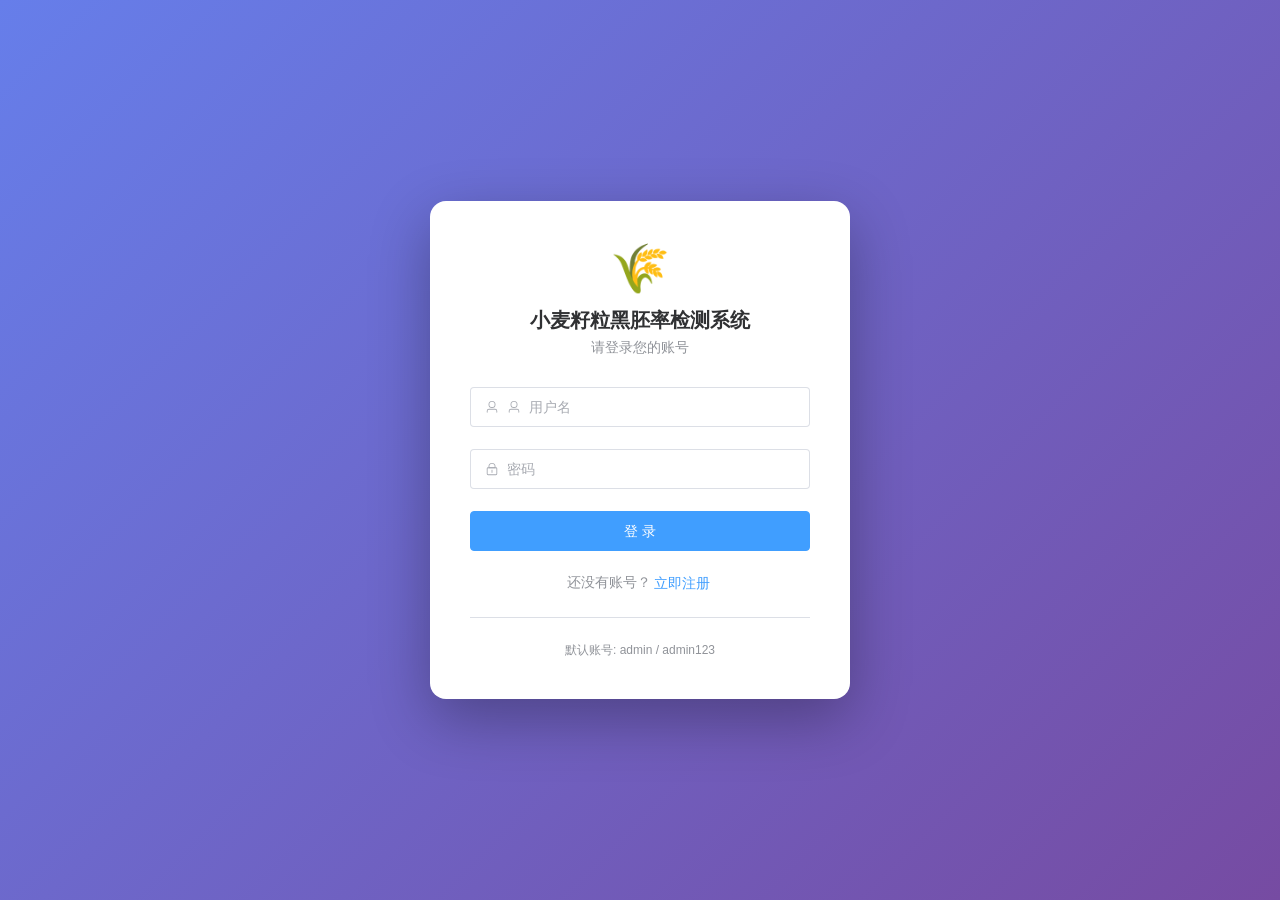
==== index.html @ 8d49d0bd "Updates" ====
<!DOCTYPE html>
<html lang="zh-CN">
<head>
  <link rel="manifest" href="/manifest.json" />
<meta name="apple-mobile-web-app-capable" content="yes" />
<meta name="apple-mobile-web-app-title" content="黑胚检测" />
<meta name="apple-mobile-web-app-status-bar-style" content="black-translucent" />
<script>
  if ('serviceWorker' in navigator) {
    navigator.serviceWorker.register('/sw.js')
  }
</script>
  <meta charset="UTF-8" />
  <meta name="viewport" content="width=device-width, initial-scale=1.0" />
  <title>小麦籽粒黑胚率检测系统</title>
  <script type="module" crossorigin src="/assets/index-BpzLw9i8.js"></script>
  <link rel="stylesheet" crossorigin href="/assets/index-BL2ar_z1.css">
</head>
<body>
  <div id="app"></div>
</body>
</html>
---- assets/index-BL2ar_z1.css ----
:root{--el-color-white:#fff;--el-color-black:#000;--el-color-primary-rgb:64, 158, 255;--el-color-success-rgb:103, 194, 58;--el-color-warning-rgb:230, 162, 60;--el-color-danger-rgb:245, 108, 108;--el-color-error-rgb:245, 108, 108;--el-color-info-rgb:144, 147, 153;--el-font-size-extra-large:20px;--el-font-size-large:18px;--el-font-size-medium:16px;--el-font-size-base:14px;--el-font-size-small:13px;--el-font-size-extra-small:12px;--el-font-family:"Helvetica Neue", Helvetica, "PingFang SC", "Hiragino Sans GB", "Microsoft YaHei", "微软雅黑", Arial, sans-serif;--el-font-weight-primary:500;--el-font-line-height-primary:24px;--el-index-normal:1;--el-index-top:1000;--el-index-popper:2000;--el-border-radius-base:4px;--el-border-radius-small:2px;--el-border-radius-round:20px;--el-border-radius-circle:100%;--el-transition-duration:.3s;--el-transition-duration-fast:.2s;--el-transition-function-ease-in-out-bezier:cubic-bezier(.645, .045, .355, 1);--el-transition-function-fast-bezier:cubic-bezier(.23, 1, .32, 1);--el-transition-all:all var(--el-transition-duration) var(--el-transition-function-ease-in-out-bezier);--el-transition-fade:opacity var(--el-transition-duration) var(--el-transition-function-fast-bezier);--el-transition-md-fade:transform var(--el-transition-duration) var(--el-transition-function-fast-bezier), opacity var(--el-transition-duration) var(--el-transition-function-fast-bezier);--el-transition-fade-linear:opacity var(--el-transition-duration-fast) linear;--el-transition-border:border-color var(--el-transition-duration-fast) var(--el-transition-function-ease-in-out-bezier);--el-transition-box-shadow:box-shadow var(--el-transition-duration-fast) var(--el-transition-function-ease-in-out-bezier);--el-transition-color:color var(--el-transition-duration-fast) var(--el-transition-function-ease-in-out-bezier);--el-component-size-large:40px;--el-component-size:32px;--el-component-size-small:24px;--lightningcss-light:initial;--lightningcss-dark: ;color-scheme:light;--el-color-primary:#409eff;--el-color-primary-light-3:#79bbff;--el-color-primary-light-5:#a0cfff;--el-color-primary-light-7:#c6e2ff;--el-color-primary-light-8:#d9ecff;--el-color-primary-light-9:#ecf5ff;--el-color-primary-dark-2:#337ecc;--el-color-success:#67c23a;--el-color-success-light-3:#95d475;--el-color-success-light-5:#b3e19d;--el-color-success-light-7:#d1edc4;--el-color-success-light-8:#e1f3d8;--el-color-success-light-9:#f0f9eb;--el-color-success-dark-2:#529b2e;--el-color-warning:#e6a23c;--el-color-warning-light-3:#eebe77;--el-color-warning-light-5:#f3d19e;--el-color-warning-light-7:#f8e3c5;--el-color-warning-light-8:#faecd8;--el-color-warning-light-9:#fdf6ec;--el-color-warning-dark-2:#b88230;--el-color-danger:#f56c6c;--el-color-danger-light-3:#f89898;--el-color-danger-light-5:#fab6b6;--el-color-danger-light-7:#fcd3d3;--el-color-danger-light-8:#fde2e2;--el-color-danger-light-9:#fef0f0;--el-color-danger-dark-2:#c45656;--el-color-error:#f56c6c;--el-color-error-light-3:#f89898;--el-color-error-light-5:#fab6b6;--el-color-error-light-7:#fcd3d3;--el-color-error-light-8:#fde2e2;--el-color-error-light-9:#fef0f0;--el-color-error-dark-2:#c45656;--el-color-info:#909399;--el-color-info-light-3:#b1b3b8;--el-color-info-light-5:#c8c9cc;--el-color-info-light-7:#dedfe0;--el-color-info-light-8:#e9e9eb;--el-color-info-light-9:#f4f4f5;--el-color-info-dark-2:#73767a;--el-bg-color:#fff;--el-bg-color-page:#f2f3f5;--el-bg-color-overlay:#fff;--el-text-color-primary:#303133;--el-text-color-regular:#606266;--el-text-color-secondary:#909399;--el-text-color-placeholder:#a8abb2;--el-text-color-disabled:#c0c4cc;--el-border-color:#dcdfe6;--el-border-color-light:#e4e7ed;--el-border-color-lighter:#ebeef5;--el-border-color-extra-light:#f2f6fc;--el-border-color-dark:#d4d7de;--el-border-color-darker:#cdd0d6;--el-fill-color:#f0f2f5;--el-fill-color-light:#f5f7fa;--el-fill-color-lighter:#fafafa;--el-fill-color-extra-light:#fafcff;--el-fill-color-dark:#ebedf0;--el-fill-color-darker:#e6e8eb;--el-fill-color-blank:#fff;--el-box-shadow:0px 12px 32px 4px #0000000a, 0px 8px 20px #00000014;--el-box-shadow-light:0px 0px 12px #0000001f;--el-box-shadow-lighter:0px 0px 6px #0000001f;--el-box-shadow-dark:0px 16px 48px 16px #00000014, 0px 12px 32px #0000001f, 0px 8px 16px -8px #00000029;--el-disabled-bg-color:var(--el-fill-color-light);--el-disabled-text-color:var(--el-text-color-placeholder);--el-disabled-border-color:var(--el-border-color-light);--el-overlay-color:#000c;--el-overlay-color-light:#000000b3;--el-overlay-color-lighter:#00000080;--el-mask-color:#ffffffe6;--el-mask-color-extra-light:#ffffff4d;--el-border-width:1px;--el-border-style:solid;--el-border-color-hover:var(--el-text-color-disabled);--el-border:var(--el-border-width) var(--el-border-style) var(--el-border-color);--el-svg-monochrome-grey:var(--el-border-color)}.fade-in-linear-enter-active,.fade-in-linear-leave-active{transition:var(--el-transition-fade-linear)}.fade-in-linear-enter-from,.fade-in-linear-leave-to{opacity:0}.el-fade-in-linear-enter-active,.el-fade-in-linear-leave-active{transition:var(--el-transition-fade-linear)}.el-fade-in-linear-enter-from,.el-fade-in-linear-leave-to{opacity:0}.el-fade-in-enter-active,.el-fade-in-leave-active{transition:all var(--el-transition-duration) cubic-bezier(.55,0,.1,1)}.el-fade-in-enter-from,.el-fade-in-leave-active{opacity:0}.el-zoom-in-center-enter-active,.el-zoom-in-center-leave-active{transition:all var(--el-transition-duration) cubic-bezier(.55,0,.1,1)}.el-zoom-in-center-enter-from,.el-zoom-in-center-leave-active{opacity:0;transform:scaleX(0)}.el-zoom-in-top-enter-active,.el-zoom-in-top-leave-active{opacity:1;transition:var(--el-transition-md-fade);transform-origin:top;transform:scaleY(1)}.el-zoom-in-top-enter-active[data-popper-placement^=top],.el-zoom-in-top-leave-active[data-popper-placement^=top]{transform-origin:bottom}.el-zoom-in-top-enter-from,.el-zoom-in-top-leave-active{opacity:0;transform:scaleY(0)}.el-zoom-in-bottom-enter-active,.el-zoom-in-bottom-leave-active{opacity:1;transition:var(--el-transition-md-fade);transform-origin:bottom;transform:scaleY(1)}.el-zoom-in-bottom-enter-from,.el-zoom-in-bottom-leave-active{opacity:0;transform:scaleY(0)}.el-zoom-in-left-enter-active,.el-zoom-in-left-leave-active{opacity:1;transition:var(--el-transition-md-fade);transform-origin:0 0;transform:scale(1)}.el-zoom-in-left-enter-from,.el-zoom-in-left-leave-active{opacity:0;transform:scale(.45)}.collapse-transition{transition:var(--el-transition-duration) height ease-in-out,var(--el-transition-duration) padding-top ease-in-out,var(--el-transition-duration) padding-bottom ease-in-out}.el-collapse-transition-leave-active,.el-collapse-transition-enter-active{transition:var(--el-transition-duration) max-height ease-in-out,var(--el-transition-duration) padding-top ease-in-out,var(--el-transition-duration) padding-bottom ease-in-out}.horizontal-collapse-transition{transition:var(--el-transition-duration) width ease-in-out,var(--el-transition-duration) padding-left ease-in-out,var(--el-transition-duration) padding-right ease-in-out}.el-list-enter-active,.el-list-leave-active{transition:all 1s}.el-list-enter-from,.el-list-leave-to{opacity:0;transform:translateY(-30px)}.el-list-leave-active{position:absolute!important}.el-opacity-transition{transition:opacity var(--el-transition-duration) cubic-bezier(.55,0,.1,1)}.el-icon--right{margin-left:5px}.el-icon--left{margin-right:5px}@keyframes rotating{0%{transform:rotate(0)}to{transform:rotate(360deg)}}.el-icon{--color:inherit;fill:currentColor;width:1em;height:1em;color:var(--color);line-height:1em;font-size:inherit;justify-content:center;align-items:center;display:inline-flex;position:relative}.el-icon.is-loading{animation:2s linear infinite rotating}.el-icon svg{width:1em;height:1em}.el-affix--fixed{position:fixed}.el-alert{--el-alert-padding:8px 16px;--el-alert-border-radius-base:var(--el-border-radius-base);--el-alert-title-font-size:14px;--el-alert-title-with-description-font-size:16px;--el-alert-description-font-size:14px;--el-alert-close-font-size:16px;--el-alert-close-customed-font-size:14px;--el-alert-icon-size:16px;--el-alert-icon-large-size:28px;width:100%;padding:var(--el-alert-padding);box-sizing:border-box;border-radius:var(--el-alert-border-radius-base);background-color:var(--el-color-white);opacity:1;transition:opacity var(--el-transition-duration-fast);align-items:center;margin:0;display:flex;position:relative;overflow:hidden}.el-alert.is-light .el-alert__close-btn{color:var(--el-text-color-placeholder)}.el-alert.is-dark .el-alert__close-btn,.el-alert.is-dark .el-alert__description{color:var(--el-color-white)}.el-alert.is-center{justify-content:center}.el-alert--primary{--el-alert-bg-color:var(--el-color-primary-light-9)}.el-alert--primary.is-light{background-color:var(--el-alert-bg-color);color:var(--el-color-primary)}.el-alert--primary.is-light .el-alert__description{color:var(--el-color-primary)}.el-alert--primary.is-dark{background-color:var(--el-color-primary);color:var(--el-color-white)}.el-alert--success{--el-alert-bg-color:var(--el-color-success-light-9)}.el-alert--success.is-light{background-color:var(--el-alert-bg-color);color:var(--el-color-success)}.el-alert--success.is-light .el-alert__description{color:var(--el-color-success)}.el-alert--success.is-dark{background-color:var(--el-color-success);color:var(--el-color-white)}.el-alert--info{--el-alert-bg-color:var(--el-color-info-light-9)}.el-alert--info.is-light{background-color:var(--el-alert-bg-color);color:var(--el-color-info)}.el-alert--info.is-light .el-alert__description{color:var(--el-color-info)}.el-alert--info.is-dark{background-color:var(--el-color-info);color:var(--el-color-white)}.el-alert--warning{--el-alert-bg-color:var(--el-color-warning-light-9)}.el-alert--warning.is-light{background-color:var(--el-alert-bg-color);color:var(--el-color-warning)}.el-alert--warning.is-light .el-alert__description{color:var(--el-color-warning)}.el-alert--warning.is-dark{background-color:var(--el-color-warning);color:var(--el-color-white)}.el-alert--error{--el-alert-bg-color:var(--el-color-error-light-9)}.el-alert--error.is-light{background-color:var(--el-alert-bg-color);color:var(--el-color-error)}.el-alert--error.is-light .el-alert__description{color:var(--el-color-error)}.el-alert--error.is-dark{background-color:var(--el-color-error);color:var(--el-color-white)}.el-alert__content{flex-direction:column;gap:4px;display:flex}.el-alert .el-alert__icon{font-size:var(--el-alert-icon-size);width:var(--el-alert-icon-size);margin-right:8px}.el-alert .el-alert__icon.is-big{font-size:var(--el-alert-icon-large-size);width:var(--el-alert-icon-large-size);margin-right:12px}.el-alert__title{font-size:var(--el-alert-title-font-size);line-height:24px}.el-alert__title.with-description{font-size:var(--el-alert-title-with-description-font-size)}.el-alert .el-alert__description{font-size:var(--el-alert-description-font-size);margin:0}.el-alert .el-alert__close-btn{font-size:var(--el-alert-close-font-size);opacity:1;cursor:pointer;position:absolute;top:12px;right:16px}.el-alert .el-alert__close-btn.is-customed{font-style:normal;font-size:var(--el-alert-close-customed-font-size);line-height:24px;top:8px}.el-alert-fade-enter-from,.el-alert-fade-leave-active{opacity:0}.el-aside{box-sizing:border-box;width:var(--el-aside-width,300px);flex-shrink:0;overflow:auto}.el-autocomplete{--el-input-text-color:var(--el-text-color-regular);--el-input-border:var(--el-border);--el-input-hover-border:var(--el-border-color-hover);--el-input-focus-border:var(--el-color-primary);--el-input-transparent-border:0 0 0 1px transparent inset;--el-input-border-color:var(--el-border-color);--el-input-border-radius:var(--el-border-radius-base);--el-input-bg-color:var(--el-fill-color-blank);--el-input-icon-color:var(--el-text-color-placeholder);--el-input-placeholder-color:var(--el-text-color-placeholder);--el-input-hover-border-color:var(--el-border-color-hover);--el-input-clear-hover-color:var(--el-text-color-secondary);--el-input-focus-border-color:var(--el-color-primary);--el-input-width:100%;width:var(--el-input-width);display:inline-block;position:relative}.el-autocomplete__popper.el-popper{background:var(--el-bg-color-overlay);border:1px solid var(--el-border-color-light);box-shadow:var(--el-box-shadow-light)}.el-autocomplete__popper.el-popper .el-popper__arrow:before{border:1px solid var(--el-border-color-light)}.el-autocomplete__popper.el-popper[data-popper-placement^=top] .el-popper__arrow:before{border-top-color:#0000;border-left-color:#0000}.el-autocomplete__popper.el-popper[data-popper-placement^=bottom] .el-popper__arrow:before{border-bottom-color:#0000;border-right-color:#0000}.el-autocomplete__popper.el-popper[data-popper-placement^=left] .el-popper__arrow:before{border-bottom-color:#0000;border-left-color:#0000}.el-autocomplete__popper.el-popper[data-popper-placement^=right] .el-popper__arrow:before{border-top-color:#0000;border-right-color:#0000}.el-autocomplete-suggestion{border-radius:var(--el-border-radius-base);box-sizing:border-box}.el-autocomplete-suggestion__header{border-bottom:1px solid var(--el-border-color-lighter);padding:10px}.el-autocomplete-suggestion__footer{border-top:1px solid var(--el-border-color-lighter);padding:10px}.el-autocomplete-suggestion__wrap{box-sizing:border-box;max-height:280px;padding:10px 0}.el-autocomplete-suggestion__list{margin:0;padding:0}.el-autocomplete-suggestion li{cursor:pointer;color:var(--el-text-color-regular);line-height:34px;font-size:var(--el-font-size-base);text-align:left;text-overflow:ellipsis;white-space:nowrap;margin:0;padding:0 20px;list-style:none;overflow:hidden}.el-autocomplete-suggestion li:hover,.el-autocomplete-suggestion li.highlighted{background-color:var(--el-fill-color-light)}.el-autocomplete-suggestion li.divider{border-top:1px solid var(--el-color-black);margin-top:6px}.el-autocomplete-suggestion li.divider:last-child{margin-bottom:-6px}.el-autocomplete-suggestion.is-loading li{cursor:default;height:100px;color:var(--el-text-color-secondary);justify-content:center;align-items:center;font-size:20px;display:flex}.el-autocomplete-suggestion.is-loading li:hover{background-color:var(--el-bg-color-overlay)}.el-avatar{--el-avatar-text-color:var(--el-color-white);--el-avatar-bg-color:var(--el-text-color-disabled);--el-avatar-text-size:14px;--el-avatar-icon-size:18px;--el-avatar-border-radius:var(--el-border-radius-base);--el-avatar-size-large:56px;--el-avatar-size:40px;--el-avatar-size-small:24px;box-sizing:border-box;text-align:center;color:var(--el-avatar-text-color);background:var(--el-avatar-bg-color);width:var(--el-avatar-size);height:var(--el-avatar-size);font-size:var(--el-avatar-text-size);outline:none;justify-content:center;align-items:center;display:inline-flex;overflow:hidden}.el-avatar>img{width:100%;height:100%;display:block}.el-avatar--circle{border-radius:50%}.el-avatar--square{border-radius:var(--el-avatar-border-radius)}.el-avatar--icon{font-size:var(--el-avatar-icon-size)}.el-avatar--small{--el-avatar-size:24px}.el-avatar--large{--el-avatar-size:56px}.el-avatar-group{--el-avatar-group-item-gap:-8px;--el-avatar-group-collapse-item-gap:4px;display:inline-flex}.el-avatar-group .el-avatar{border:1px solid var(--el-border-color-extra-light)}.el-avatar-group .el-avatar:not(:first-child){margin-left:var(--el-avatar-group-item-gap)}.el-avatar-group__collapse-avatars{--el-avatar-group-item-gap:-8px;--el-avatar-group-collapse-item-gap:4px}.el-avatar-group__collapse-avatars .el-avatar:not(:first-child){margin-left:var(--el-avatar-group-collapse-item-gap)}.el-backtop{--el-backtop-bg-color:var(--el-bg-color-overlay);--el-backtop-text-color:var(--el-color-primary);--el-backtop-hover-bg-color:var(--el-border-color-extra-light);background-color:var(--el-backtop-bg-color);width:40px;height:40px;color:var(--el-backtop-text-color);box-shadow:var(--el-box-shadow-lighter);cursor:pointer;z-index:5;border-radius:50%;justify-content:center;align-items:center;font-size:20px;display:flex;position:fixed}.el-backtop:hover{background-color:var(--el-backtop-hover-bg-color)}.el-backtop__icon{font-size:20px}.el-badge{--el-badge-bg-color:var(--el-color-danger);--el-badge-radius:10px;--el-badge-font-size:12px;--el-badge-padding:6px;--el-badge-size:18px;vertical-align:middle;width:-moz-fit-content;width:fit-content;display:inline-block;position:relative}.el-badge__content{background-color:var(--el-badge-bg-color);border-radius:var(--el-badge-radius);color:var(--el-color-white);font-size:var(--el-badge-font-size);height:var(--el-badge-size);padding:0 var(--el-badge-padding);white-space:nowrap;border:1px solid var(--el-bg-color);justify-content:center;align-items:center;display:inline-flex}.el-badge__content.is-fixed{top:0;right:calc(1px + var(--el-badge-size) / 2);z-index:var(--el-index-normal);position:absolute;transform:translateY(-50%)translate(100%)}.el-badge__content.is-fixed.is-dot{right:5px}.el-badge__content.is-dot{border-radius:50%;width:8px;height:8px;padding:0;right:0}.el-badge__content.is-hide-zero{display:none}.el-badge__content--primary{background-color:var(--el-color-primary)}.el-badge__content--success{background-color:var(--el-color-success)}.el-badge__content--warning{background-color:var(--el-color-warning)}.el-badge__content--info{background-color:var(--el-color-info)}.el-badge__content--danger{background-color:var(--el-color-danger)}.el-breadcrumb__separator{color:var(--el-text-color-placeholder);margin:0 9px;font-weight:700}.el-breadcrumb__separator.el-icon{margin:0 6px;font-weight:400}.el-breadcrumb__separator.el-icon svg{vertical-align:middle}.el-breadcrumb__item{float:left;align-items:center;display:inline-flex}.el-breadcrumb__inner{color:var(--el-text-color-regular)}.el-breadcrumb__inner.is-link,.el-breadcrumb__inner a{transition:var(--el-transition-color);color:var(--el-text-color-primary);font-weight:700;text-decoration:none}.el-breadcrumb__inner.is-link:hover,.el-breadcrumb__inner a:hover{color:var(--el-color-primary);cursor:pointer}.el-breadcrumb__item:last-child .el-breadcrumb__inner,.el-breadcrumb__item:last-child .el-breadcrumb__inner:hover,.el-breadcrumb__item:last-child .el-breadcrumb__inner a,.el-breadcrumb__item:last-child .el-breadcrumb__inner a:hover{color:var(--el-text-color-regular);cursor:text;font-weight:400}.el-breadcrumb__item:last-child .el-breadcrumb__separator{display:none}.el-breadcrumb{font-size:14px;line-height:1}.el-breadcrumb:before,.el-breadcrumb:after{content:"";display:table}.el-breadcrumb:after{clear:both}.el-button-group>.el-button+.el-button{margin-left:0}.el-button-group>.el-button:first-child:last-child{border-top-right-radius:var(--el-border-radius-base);border-bottom-right-radius:var(--el-border-radius-base);border-top-left-radius:var(--el-border-radius-base);border-bottom-left-radius:var(--el-border-radius-base)}.el-button-group>.el-button:first-child:last-child.is-round{border-radius:var(--el-border-radius-round)}.el-button-group>.el-button:first-child:last-child.is-circle{border-radius:50%}.el-button-group>.el-button:not(:first-child):not(:last-child){border-radius:0}.el-button-group>.el-button:hover,.el-button-group>.el-button:focus,.el-button-group>.el-button:active,.el-button-group>.el-button.is-active{z-index:1}.el-button-group--horizontal{vertical-align:middle;display:inline-block}.el-button-group--horizontal:before,.el-button-group--horizontal:after{content:"";display:table}.el-button-group--horizontal:after{clear:both}.el-button-group--horizontal>.el-button{float:left;position:relative}.el-button-group--horizontal>.el-button:first-child{border-top-right-radius:0;border-bottom-right-radius:0}.el-button-group--horizontal>.el-button:last-child{border-top-left-radius:0;border-bottom-left-radius:0}.el-button-group--horizontal>.el-button:not(:last-child){margin-right:-1px}.el-button-group--horizontal .el-button--primary:first-child{border-right-color:var(--el-button-divide-border-color)}.el-button-group--horizontal .el-button--primary:last-child{border-left-color:var(--el-button-divide-border-color)}.el-button-group--horizontal .el-button--primary:not(:first-child):not(:last-child){border-left-color:var(--el-button-divide-border-color);border-right-color:var(--el-button-divide-border-color)}.el-button-group--horizontal .el-button--success:first-child{border-right-color:var(--el-button-divide-border-color)}.el-button-group--horizontal .el-button--success:last-child{border-left-color:var(--el-button-divide-border-color)}.el-button-group--horizontal .el-button--success:not(:first-child):not(:last-child){border-left-color:var(--el-button-divide-border-color);border-right-color:var(--el-button-divide-border-color)}.el-button-group--horizontal .el-button--warning:first-child{border-right-color:var(--el-button-divide-border-color)}.el-button-group--horizontal .el-button--warning:last-child{border-left-color:var(--el-button-divide-border-color)}.el-button-group--horizontal .el-button--warning:not(:first-child):not(:last-child){border-left-color:var(--el-button-divide-border-color);border-right-color:var(--el-button-divide-border-color)}.el-button-group--horizontal .el-button--danger:first-child{border-right-color:var(--el-button-divide-border-color)}.el-button-group--horizontal .el-button--danger:last-child{border-left-color:var(--el-button-divide-border-color)}.el-button-group--horizontal .el-button--danger:not(:first-child):not(:last-child){border-left-color:var(--el-button-divide-border-color);border-right-color:var(--el-button-divide-border-color)}.el-button-group--horizontal .el-button--info:first-child{border-right-color:var(--el-button-divide-border-color)}.el-button-group--horizontal .el-button--info:last-child{border-left-color:var(--el-button-divide-border-color)}.el-button-group--horizontal .el-button--info:not(:first-child):not(:last-child){border-left-color:var(--el-button-divide-border-color);border-right-color:var(--el-button-divide-border-color)}.el-button-group--horizontal>.el-dropdown>.el-button{border-left-color:var(--el-button-divide-border-color);border-top-left-radius:0;border-bottom-left-radius:0}.el-button-group--vertical{flex-direction:column;align-items:stretch;display:inline-flex}.el-button-group--vertical>.el-button{margin-top:-1px}.el-button-group--vertical>.el-button:first-child{border-bottom-right-radius:0;border-bottom-left-radius:0}.el-button-group--vertical>.el-button:last-child{border-top-left-radius:0;border-top-right-radius:0}.el-button-group--vertical>.el-dropdown{margin-top:-1px}.el-button-group--vertical>.el-dropdown>.el-button{border-left-color:var(--el-button-divide-border-color);border-top-left-radius:0;border-top-right-radius:0}.el-button-group--vertical .el-button--primary:first-child{border-bottom-color:var(--el-button-divide-border-color)}.el-button-group--vertical .el-button--primary:last-child{border-top-color:var(--el-button-divide-border-color)}.el-button-group--vertical .el-button--primary:not(:first-child):not(:last-child){border-top-color:var(--el-button-divide-border-color);border-bottom-color:var(--el-button-divide-border-color)}.el-button-group--vertical .el-button--success:first-child{border-bottom-color:var(--el-button-divide-border-color)}.el-button-group--vertical .el-button--success:last-child{border-top-color:var(--el-button-divide-border-color)}.el-button-group--vertical .el-button--success:not(:first-child):not(:last-child){border-top-color:var(--el-button-divide-border-color);border-bottom-color:var(--el-button-divide-border-color)}.el-button-group--vertical .el-button--warning:first-child{border-bottom-color:var(--el-button-divide-border-color)}.el-button-group--vertical .el-button--warning:last-child{border-top-color:var(--el-button-divide-border-color)}.el-button-group--vertical .el-button--warning:not(:first-child):not(:last-child){border-top-color:var(--el-button-divide-border-color);border-bottom-color:var(--el-button-divide-border-color)}.el-button-group--vertical .el-button--danger:first-child{border-bottom-color:var(--el-button-divide-border-color)}.el-button-group--vertical .el-button--danger:last-child{border-top-color:var(--el-button-divide-border-color)}.el-button-group--vertical .el-button--danger:not(:first-child):not(:last-child){border-top-color:var(--el-button-divide-border-color);border-bottom-color:var(--el-button-divide-border-color)}.el-button-group--vertical .el-button--info:first-child{border-bottom-color:var(--el-button-divide-border-color)}.el-button-group--vertical .el-button--info:last-child{border-top-color:var(--el-button-divide-border-color)}.el-button-group--vertical .el-button--info:not(:first-child):not(:last-child){border-top-color:var(--el-button-divide-border-color);border-bottom-color:var(--el-button-divide-border-color)}.el-button{--el-button-font-weight:var(--el-font-weight-primary);--el-button-border-color:var(--el-border-color);--el-button-bg-color:var(--el-fill-color-blank);--el-button-text-color:var(--el-text-color-regular);--el-button-disabled-text-color:var(--el-disabled-text-color);--el-button-disabled-bg-color:var(--el-fill-color-blank);--el-button-disabled-border-color:var(--el-border-color-light);--el-button-divide-border-color:#ffffff80;--el-button-hover-text-color:var(--el-color-primary);--el-button-hover-bg-color:var(--el-color-primary-light-9);--el-button-hover-border-color:var(--el-color-primary-light-7);--el-button-active-text-color:var(--el-button-hover-text-color);--el-button-active-border-color:var(--el-color-primary);--el-button-active-bg-color:var(--el-button-hover-bg-color);--el-button-outline-color:var(--el-color-primary-light-5);--el-button-hover-link-text-color:var(--el-text-color-secondary);--el-button-active-color:var(--el-text-color-primary);white-space:nowrap;cursor:pointer;height:32px;color:var(--el-button-text-color);text-align:center;box-sizing:border-box;line-height:1;font-weight:var(--el-button-font-weight);-webkit-user-select:none;user-select:none;vertical-align:middle;-webkit-appearance:none;background-color:var(--el-button-bg-color);border:var(--el-border);border-color:var(--el-button-border-color);outline:none;justify-content:center;align-items:center;transition:all .1s;display:inline-flex}.el-button:hover{color:var(--el-button-hover-text-color);border-color:var(--el-button-hover-border-color);background-color:var(--el-button-hover-bg-color);outline:none}.el-button:active{color:var(--el-button-active-text-color);border-color:var(--el-button-active-border-color);background-color:var(--el-button-active-bg-color);outline:none}.el-button:focus-visible{outline:2px solid var(--el-button-outline-color);outline-offset:1px;transition:outline-offset,outline}.el-button>span{align-items:center;display:inline-flex}.el-button+.el-button{margin-left:12px}.el-button{font-size:var(--el-font-size-base);border-radius:var(--el-border-radius-base);padding:8px 15px}.el-button.is-round{padding:8px 15px}.el-button::-moz-focus-inner{border:0}.el-button [class*=el-icon]+span{margin-left:6px}.el-button [class*=el-icon] svg{vertical-align:bottom}.el-button.is-plain{--el-button-hover-text-color:var(--el-color-primary);--el-button-hover-bg-color:var(--el-fill-color-blank);--el-button-hover-border-color:var(--el-color-primary)}.el-button.is-active{color:var(--el-button-active-text-color);border-color:var(--el-button-active-border-color);background-color:var(--el-button-active-bg-color);outline:none}.el-button.is-disabled,.el-button.is-disabled:hover{color:var(--el-button-disabled-text-color);cursor:not-allowed;background-image:none;background-color:var(--el-button-disabled-bg-color);border-color:var(--el-button-disabled-border-color)}.el-button.is-loading{pointer-events:none;position:relative}.el-button.is-loading:before{z-index:1;pointer-events:none;content:"";border-radius:inherit;background-color:var(--el-mask-color-extra-light);position:absolute;top:-1px;bottom:-1px;left:-1px;right:-1px}.el-button.is-round{border-radius:var(--el-border-radius-round)}.el-button.is-dashed{--el-button-hover-text-color:var(--el-color-primary);--el-button-hover-bg-color:var(--el-fill-color-blank);--el-button-hover-border-color:var(--el-color-primary);border-style:dashed}.el-button.is-circle{border-radius:50%;width:32px;padding:8px}.el-button.is-text{color:var(--el-button-text-color);background-color:#0000;border:0 solid #0000}.el-button.is-text.is-disabled{color:var(--el-button-disabled-text-color);background-color:#0000!important}.el-button.is-text:not(.is-disabled):hover{background-color:var(--el-fill-color-light)}.el-button.is-text:not(.is-disabled):focus-visible{outline:2px solid var(--el-button-outline-color);outline-offset:1px;transition:outline-offset,outline}.el-button.is-text:not(.is-disabled):active{background-color:var(--el-fill-color)}.el-button.is-text:not(.is-disabled).is-has-bg{background-color:var(--el-fill-color-light)}.el-button.is-text:not(.is-disabled).is-has-bg:hover{background-color:var(--el-fill-color)}.el-button.is-text:not(.is-disabled).is-has-bg:active{background-color:var(--el-fill-color-dark)}.el-button__text--expand{letter-spacing:.3em;margin-right:-.3em}.el-button.is-link{color:var(--el-button-text-color);background:0 0;border-color:#0000;height:auto;padding:2px}.el-button.is-link:hover{color:var(--el-button-hover-link-text-color)}.el-button.is-link.is-disabled{color:var(--el-button-disabled-text-color);background-color:#0000!important;border-color:#0000!important}.el-button.is-link:not(.is-disabled):hover{background-color:#0000;border-color:#0000}.el-button.is-link:not(.is-disabled):active{color:var(--el-button-active-color);background-color:#0000;border-color:#0000}.el-button--text{color:var(--el-color-primary);background:0 0;border-color:#0000;padding-left:0;padding-right:0}.el-button--text.is-disabled{color:var(--el-button-disabled-text-color);background-color:#0000!important;border-color:#0000!important}.el-button--text:not(.is-disabled):hover{color:var(--el-color-primary-light-3);background-color:#0000;border-color:#0000}.el-button--text:not(.is-disabled):active{color:var(--el-color-primary-dark-2);background-color:#0000;border-color:#0000}.el-button__link--expand{letter-spacing:.3em;margin-right:-.3em}.el-button--primary{--el-button-text-color:var(--el-color-white);--el-button-bg-color:var(--el-color-primary);--el-button-border-color:var(--el-color-primary);--el-button-outline-color:var(--el-color-primary-light-5);--el-button-active-color:var(--el-color-primary-dark-2);--el-button-hover-text-color:var(--el-color-white);--el-button-hover-link-text-color:var(--el-color-primary-light-5);--el-button-hover-bg-color:var(--el-color-primary-light-3);--el-button-hover-border-color:var(--el-color-primary-light-3);--el-button-active-bg-color:var(--el-color-primary-dark-2);--el-button-active-border-color:var(--el-color-primary-dark-2);--el-button-disabled-text-color:var(--el-color-white);--el-button-disabled-bg-color:var(--el-color-primary-light-5);--el-button-disabled-border-color:var(--el-color-primary-light-5)}.el-button--primary.is-plain,.el-button--primary.is-text,.el-button--primary.is-link{--el-button-text-color:var(--el-color-primary);--el-button-bg-color:var(--el-color-primary-light-9);--el-button-border-color:var(--el-color-primary-light-5);--el-button-hover-text-color:var(--el-color-white);--el-button-hover-bg-color:var(--el-color-primary);--el-button-hover-border-color:var(--el-color-primary);--el-button-active-text-color:var(--el-color-white)}.el-button--primary.is-plain.is-disabled,.el-button--primary.is-plain.is-disabled:hover,.el-button--primary.is-plain.is-disabled:focus,.el-button--primary.is-plain.is-disabled:active,.el-button--primary.is-text.is-disabled,.el-button--primary.is-text.is-disabled:hover,.el-button--primary.is-text.is-disabled:focus,.el-button--primary.is-text.is-disabled:active,.el-button--primary.is-link.is-disabled,.el-button--primary.is-link.is-disabled:hover,.el-button--primary.is-link.is-disabled:focus,.el-button--primary.is-link.is-disabled:active{color:var(--el-color-primary-light-5);background-color:var(--el-color-primary-light-9);border-color:var(--el-color-primary-light-8)}.el-button--primary.is-dashed{--el-button-text-color:var(--el-color-primary);--el-button-bg-color:var(--el-color-primary-light-9);--el-button-border-color:var(--el-color-primary-light-5);--el-button-hover-text-color:var(--el-color-primary);--el-button-hover-bg-color:var(--el-color-primary-light-9);--el-button-hover-border-color:var(--el-color-primary-light-3);--el-button-active-text-color:var(--el-color-primary-dark-2);--el-button-active-bg-color:var(--el-color-primary-light-9);--el-button-active-border-color:var(--el-color-primary-dark-2)}.el-button--primary.is-dashed.is-disabled,.el-button--primary.is-dashed.is-disabled:hover,.el-button--primary.is-dashed.is-disabled:focus,.el-button--primary.is-dashed.is-disabled:active{color:var(--el-color-primary-light-5);background-color:var(--el-color-primary-light-9);border-color:var(--el-color-primary-light-8)}.el-button--success{--el-button-text-color:var(--el-color-white);--el-button-bg-color:var(--el-color-success);--el-button-border-color:var(--el-color-success);--el-button-outline-color:var(--el-color-success-light-5);--el-button-active-color:var(--el-color-success-dark-2);--el-button-hover-text-color:var(--el-color-white);--el-button-hover-link-text-color:var(--el-color-success-light-5);--el-button-hover-bg-color:var(--el-color-success-light-3);--el-button-hover-border-color:var(--el-color-success-light-3);--el-button-active-bg-color:var(--el-color-success-dark-2);--el-button-active-border-color:var(--el-color-success-dark-2);--el-button-disabled-text-color:var(--el-color-white);--el-button-disabled-bg-color:var(--el-color-success-light-5);--el-button-disabled-border-color:var(--el-color-success-light-5)}.el-button--success.is-plain,.el-button--success.is-text,.el-button--success.is-link{--el-button-text-color:var(--el-color-success);--el-button-bg-color:var(--el-color-success-light-9);--el-button-border-color:var(--el-color-success-light-5);--el-button-hover-text-color:var(--el-color-white);--el-button-hover-bg-color:var(--el-color-success);--el-button-hover-border-color:var(--el-color-success);--el-button-active-text-color:var(--el-color-white)}.el-button--success.is-plain.is-disabled,.el-button--success.is-plain.is-disabled:hover,.el-button--success.is-plain.is-disabled:focus,.el-button--success.is-plain.is-disabled:active,.el-button--success.is-text.is-disabled,.el-button--success.is-text.is-disabled:hover,.el-button--success.is-text.is-disabled:focus,.el-button--success.is-text.is-disabled:active,.el-button--success.is-link.is-disabled,.el-button--success.is-link.is-disabled:hover,.el-button--success.is-link.is-disabled:focus,.el-button--success.is-link.is-disabled:active{color:var(--el-color-success-light-5);background-color:var(--el-color-success-light-9);border-color:var(--el-color-success-light-8)}.el-button--success.is-dashed{--el-button-text-color:var(--el-color-success);--el-button-bg-color:var(--el-color-success-light-9);--el-button-border-color:var(--el-color-success-light-5);--el-button-hover-text-color:var(--el-color-success);--el-button-hover-bg-color:var(--el-color-success-light-9);--el-button-hover-border-color:var(--el-color-success-light-3);--el-button-active-text-color:var(--el-color-success-dark-2);--el-button-active-bg-color:var(--el-color-success-light-9);--el-button-active-border-color:var(--el-color-success-dark-2)}.el-button--success.is-dashed.is-disabled,.el-button--success.is-dashed.is-disabled:hover,.el-button--success.is-dashed.is-disabled:focus,.el-button--success.is-dashed.is-disabled:active{color:var(--el-color-success-light-5);background-color:var(--el-color-success-light-9);border-color:var(--el-color-success-light-8)}.el-button--warning{--el-button-text-color:var(--el-color-white);--el-button-bg-color:var(--el-color-warning);--el-button-border-color:var(--el-color-warning);--el-button-outline-color:var(--el-color-warning-light-5);--el-button-active-color:var(--el-color-warning-dark-2);--el-button-hover-text-color:var(--el-color-white);--el-button-hover-link-text-color:var(--el-color-warning-light-5);--el-button-hover-bg-color:var(--el-color-warning-light-3);--el-button-hover-border-color:var(--el-color-warning-light-3);--el-button-active-bg-color:var(--el-color-warning-dark-2);--el-button-active-border-color:var(--el-color-warning-dark-2);--el-button-disabled-text-color:var(--el-color-white);--el-button-disabled-bg-color:var(--el-color-warning-light-5);--el-button-disabled-border-color:var(--el-color-warning-light-5)}.el-button--warning.is-plain,.el-button--warning.is-text,.el-button--warning.is-link{--el-button-text-color:var(--el-color-warning);--el-button-bg-color:var(--el-color-warning-light-9);--el-button-border-color:var(--el-color-warning-light-5);--el-button-hover-text-color:var(--el-color-white);--el-button-hover-bg-color:var(--el-color-warning);--el-button-hover-border-color:var(--el-color-warning);--el-button-active-text-color:var(--el-color-white)}.el-button--warning.is-plain.is-disabled,.el-button--warning.is-plain.is-disabled:hover,.el-button--warning.is-plain.is-disabled:focus,.el-button--warning.is-plain.is-disabled:active,.el-button--warning.is-text.is-disabled,.el-button--warning.is-text.is-disabled:hover,.el-button--warning.is-text.is-disabled:focus,.el-button--warning.is-text.is-disabled:active,.el-button--warning.is-link.is-disabled,.el-button--warning.is-link.is-disabled:hover,.el-button--warning.is-link.is-disabled:focus,.el-button--warning.is-link.is-disabled:active{color:var(--el-color-warning-light-5);background-color:var(--el-color-warning-light-9);border-color:var(--el-color-warning-light-8)}.el-button--warning.is-dashed{--el-button-text-color:var(--el-color-warning);--el-button-bg-color:var(--el-color-warning-light-9);--el-button-border-color:var(--el-color-warning-light-5);--el-button-hover-text-color:var(--el-color-warning);--el-button-hover-bg-color:var(--el-color-warning-light-9);--el-button-hover-border-color:var(--el-color-warning-light-3);--el-button-active-text-color:var(--el-color-warning-dark-2);--el-button-active-bg-color:var(--el-color-warning-light-9);--el-button-active-border-color:var(--el-color-warning-dark-2)}.el-button--warning.is-dashed.is-disabled,.el-button--warning.is-dashed.is-disabled:hover,.el-button--warning.is-dashed.is-disabled:focus,.el-button--warning.is-dashed.is-disabled:active{color:var(--el-color-warning-light-5);background-color:var(--el-color-warning-light-9);border-color:var(--el-color-warning-light-8)}.el-button--danger{--el-button-text-color:var(--el-color-white);--el-button-bg-color:var(--el-color-danger);--el-button-border-color:var(--el-color-danger);--el-button-outline-color:var(--el-color-danger-light-5);--el-button-active-color:var(--el-color-danger-dark-2);--el-button-hover-text-color:var(--el-color-white);--el-button-hover-link-text-color:var(--el-color-danger-light-5);--el-button-hover-bg-color:var(--el-color-danger-light-3);--el-button-hover-border-color:var(--el-color-danger-light-3);--el-button-active-bg-color:var(--el-color-danger-dark-2);--el-button-active-border-color:var(--el-color-danger-dark-2);--el-button-disabled-text-color:var(--el-color-white);--el-button-disabled-bg-color:var(--el-color-danger-light-5);--el-button-disabled-border-color:var(--el-color-danger-light-5)}.el-button--danger.is-plain,.el-button--danger.is-text,.el-button--danger.is-link{--el-button-text-color:var(--el-color-danger);--el-button-bg-color:var(--el-color-danger-light-9);--el-button-border-color:var(--el-color-danger-light-5);--el-button-hover-text-color:var(--el-color-white);--el-button-hover-bg-color:var(--el-color-danger);--el-button-hover-border-color:var(--el-color-danger);--el-button-active-text-color:var(--el-color-white)}.el-button--danger.is-plain.is-disabled,.el-button--danger.is-plain.is-disabled:hover,.el-button--danger.is-plain.is-disabled:focus,.el-button--danger.is-plain.is-disabled:active,.el-button--danger.is-text.is-disabled,.el-button--danger.is-text.is-disabled:hover,.el-button--danger.is-text.is-disabled:focus,.el-button--danger.is-text.is-disabled:active,.el-button--danger.is-link.is-disabled,.el-button--danger.is-link.is-disabled:hover,.el-button--danger.is-link.is-disabled:focus,.el-button--danger.is-link.is-disabled:active{color:var(--el-color-danger-light-5);background-color:var(--el-color-danger-light-9);border-color:var(--el-color-danger-light-8)}.el-button--danger.is-dashed{--el-button-text-color:var(--el-color-danger);--el-button-bg-color:var(--el-color-danger-light-9);--el-button-border-color:var(--el-color-danger-light-5);--el-button-hover-text-color:var(--el-color-danger);--el-button-hover-bg-color:var(--el-color-danger-light-9);--el-button-hover-border-color:var(--el-color-danger-light-3);--el-button-active-text-color:var(--el-color-danger-dark-2);--el-button-active-bg-color:var(--el-color-danger-light-9);--el-button-active-border-color:var(--el-color-danger-dark-2)}.el-button--danger.is-dashed.is-disabled,.el-button--danger.is-dashed.is-disabled:hover,.el-button--danger.is-dashed.is-disabled:focus,.el-button--danger.is-dashed.is-disabled:active{color:var(--el-color-danger-light-5);background-color:var(--el-color-danger-light-9);border-color:var(--el-color-danger-light-8)}.el-button--info{--el-button-text-color:var(--el-color-white);--el-button-bg-color:var(--el-color-info);--el-button-border-color:var(--el-color-info);--el-button-outline-color:var(--el-color-info-light-5);--el-button-active-color:var(--el-color-info-dark-2);--el-button-hover-text-color:var(--el-color-white);--el-button-hover-link-text-color:var(--el-color-info-light-5);--el-button-hover-bg-color:var(--el-color-info-light-3);--el-button-hover-border-color:var(--el-color-info-light-3);--el-button-active-bg-color:var(--el-color-info-dark-2);--el-button-active-border-color:var(--el-color-info-dark-2);--el-button-disabled-text-color:var(--el-color-white);--el-button-disabled-bg-color:var(--el-color-info-light-5);--el-button-disabled-border-color:var(--el-color-info-light-5)}.el-button--info.is-plain,.el-button--info.is-text,.el-button--info.is-link{--el-button-text-color:var(--el-color-info);--el-button-bg-color:var(--el-color-info-light-9);--el-button-border-color:var(--el-color-info-light-5);--el-button-hover-text-color:var(--el-color-white);--el-button-hover-bg-color:var(--el-color-info);--el-button-hover-border-color:var(--el-color-info);--el-button-active-text-color:var(--el-color-white)}.el-button--info.is-plain.is-disabled,.el-button--info.is-plain.is-disabled:hover,.el-button--info.is-plain.is-disabled:focus,.el-button--info.is-plain.is-disabled:active,.el-button--info.is-text.is-disabled,.el-button--info.is-text.is-disabled:hover,.el-button--info.is-text.is-disabled:focus,.el-button--info.is-text.is-disabled:active,.el-button--info.is-link.is-disabled,.el-button--info.is-link.is-disabled:hover,.el-button--info.is-link.is-disabled:focus,.el-button--info.is-link.is-disabled:active{color:var(--el-color-info-light-5);background-color:var(--el-color-info-light-9);border-color:var(--el-color-info-light-8)}.el-button--info.is-dashed{--el-button-text-color:var(--el-color-info);--el-button-bg-color:var(--el-color-info-light-9);--el-button-border-color:var(--el-color-info-light-5);--el-button-hover-text-color:var(--el-color-info);--el-button-hover-bg-color:var(--el-color-info-light-9);--el-button-hover-border-color:var(--el-color-info-light-3);--el-button-active-text-color:var(--el-color-info-dark-2);--el-button-active-bg-color:var(--el-color-info-light-9);--el-button-active-border-color:var(--el-color-info-dark-2)}.el-button--info.is-dashed.is-disabled,.el-button--info.is-dashed.is-disabled:hover,.el-button--info.is-dashed.is-disabled:focus,.el-button--info.is-dashed.is-disabled:active{color:var(--el-color-info-light-5);background-color:var(--el-color-info-light-9);border-color:var(--el-color-info-light-8)}.el-button--large{--el-button-size:40px;height:var(--el-button-size)}.el-button--large [class*=el-icon]+span{margin-left:8px}.el-button--large{font-size:var(--el-font-size-base);border-radius:var(--el-border-radius-base);padding:12px 19px}.el-button--large.is-round{padding:12px 19px}.el-button--large.is-circle{width:var(--el-button-size);padding:12px}.el-button--small{--el-button-size:24px;height:var(--el-button-size)}.el-button--small [class*=el-icon]+span{margin-left:4px}.el-button--small{border-radius:calc(var(--el-border-radius-base) - 1px);padding:5px 11px;font-size:12px}.el-button--small.is-round{padding:5px 11px}.el-button--small.is-circle{width:var(--el-button-size);padding:5px}.el-calendar{--el-calendar-border:var(--el-table-border,1px solid var(--el-border-color-lighter));--el-calendar-header-border-bottom:var(--el-calendar-border);--el-calendar-selected-bg-color:var(--el-color-primary-light-9);--el-calendar-cell-width:85px;background-color:var(--el-fill-color-blank)}.el-calendar__header{border-bottom:var(--el-calendar-header-border-bottom);justify-content:space-between;padding:12px 20px;display:flex}.el-calendar__title{color:var(--el-text-color);align-self:center}.el-calendar__body{padding:12px 20px 35px}.el-calendar__select-controller .el-select{margin-right:8px}.el-calendar__select-controller .el-calendar-select__year{width:120px}.el-calendar__select-controller .el-calendar-select__month{width:60px}.el-calendar-table{table-layout:fixed;width:100%}.el-calendar-table thead th{color:var(--el-text-color-regular);padding:12px 0;font-weight:400}.el-calendar-table:not(.is-range) td.prev,.el-calendar-table:not(.is-range) td.next{color:var(--el-text-color-placeholder)}.el-calendar-table td{border-bottom:var(--el-calendar-border);border-right:var(--el-calendar-border);vertical-align:top;transition:background-color var(--el-transition-duration-fast) ease}.el-calendar-table td.is-selected{background-color:var(--el-calendar-selected-bg-color)}.el-calendar-table td.is-today{color:var(--el-color-primary)}.el-calendar-table tr:first-child td{border-top:var(--el-calendar-border)}.el-calendar-table tr td:first-child{border-left:var(--el-calendar-border)}.el-calendar-table tr.el-calendar-table__row--hide-border td{border-top:none}.el-calendar-table .el-calendar-day{box-sizing:border-box;height:var(--el-calendar-cell-width);padding:8px}.el-calendar-table .el-calendar-day:hover{cursor:pointer;background-color:var(--el-calendar-selected-bg-color)}.el-card{--el-card-border-color:var(--el-border-color-light);--el-card-border-radius:4px;--el-card-padding:20px;--el-card-bg-color:var(--el-fill-color-blank);border-radius:var(--el-card-border-radius);border:1px solid var(--el-card-border-color);background-color:var(--el-card-bg-color);color:var(--el-text-color-primary);transition:var(--el-transition-duration);flex-direction:column;display:flex;overflow:hidden}.el-card.is-always-shadow,.el-card.is-hover-shadow:hover,.el-card.is-hover-shadow:focus{box-shadow:var(--el-box-shadow-light)}.el-card__header{padding:calc(var(--el-card-padding) - 2px) var(--el-card-padding);border-bottom:1px solid var(--el-card-border-color);box-sizing:border-box}.el-card__body{padding:var(--el-card-padding);flex-grow:1;overflow:auto}.el-card__footer{padding:calc(var(--el-card-padding) - 2px) var(--el-card-padding);border-top:1px solid var(--el-card-border-color);box-sizing:border-box}.el-carousel__item{width:100%;height:100%;z-index:calc(var(--el-index-normal) - 1);display:inline-block;position:absolute;top:0;left:0;overflow:hidden}.el-carousel__item.is-active{z-index:calc(var(--el-index-normal) - 1)}.el-carousel__item.is-animating{transition:transform .4s ease-in-out}.el-carousel__item--card{width:50%;transition:transform .4s ease-in-out}.el-carousel__item--card.is-in-stage{cursor:pointer;z-index:var(--el-index-normal)}.el-carousel__item--card.is-in-stage:hover .el-carousel__mask,.el-carousel__item--card.is-in-stage.is-hover .el-carousel__mask{opacity:.12}.el-carousel__item--card.is-active{z-index:calc(var(--el-index-normal) + 1)}.el-carousel__item--card-vertical{width:100%;height:50%}.el-carousel__mask{background-color:var(--el-color-white);opacity:.24;width:100%;height:100%;transition:var(--el-transition-duration-fast);position:absolute;top:0;left:0}.el-carousel{--el-carousel-arrow-font-size:12px;--el-carousel-arrow-size:36px;--el-carousel-arrow-background:#1f2d3d1c;--el-carousel-arrow-hover-background:#1f2d3d3b;--el-carousel-indicator-width:30px;--el-carousel-indicator-height:2px;--el-carousel-indicator-padding-horizontal:4px;--el-carousel-indicator-padding-vertical:12px;--el-carousel-indicator-out-color:var(--el-border-color-hover);position:relative}.el-carousel--horizontal,.el-carousel--vertical{overflow:hidden}.el-carousel.is-vertical-outside{flex-direction:row;align-items:center;display:flex}.el-carousel.is-vertical-outside .el-carousel__container{flex:1}.el-carousel__container{height:300px;position:relative}.el-carousel__arrow{height:var(--el-carousel-arrow-size);width:var(--el-carousel-arrow-size);cursor:pointer;transition:var(--el-transition-duration);background-color:var(--el-carousel-arrow-background);color:#fff;z-index:10;text-align:center;font-size:var(--el-carousel-arrow-font-size);border:none;border-radius:50%;outline:none;justify-content:center;align-items:center;margin:0;padding:0;display:inline-flex;position:absolute;top:50%;transform:translateY(-50%)}.el-carousel__arrow--left{left:16px}.el-carousel__arrow--right{right:16px}.el-carousel__arrow:hover{background-color:var(--el-carousel-arrow-hover-background)}.el-carousel__arrow i{cursor:pointer}.el-carousel__indicators{z-index:calc(var(--el-index-normal) + 1);margin:0;padding:0;list-style:none;position:absolute}.el-carousel__indicators--horizontal{bottom:0;left:50%;transform:translate(-50%)}.el-carousel__indicators--vertical{top:50%;right:0;transform:translateY(-50%)}.el-carousel__indicators--outside{text-align:center;position:static;transform:none}.el-carousel__indicators--outside .el-carousel__indicator:hover button{opacity:.64}.el-carousel__indicators--outside button{background-color:var(--el-carousel-indicator-out-color);opacity:.24}.el-carousel__indicators--right{right:0}.el-carousel__indicators--labels .el-carousel__button{color:#000;padding:2px 18px;font-size:12px}.el-carousel__indicators--labels .el-carousel__indicator{padding:6px 4px}.el-carousel__indicator{cursor:pointer;background-color:#0000}.el-carousel__indicator:hover button{opacity:.72}.el-carousel__indicator--horizontal{padding:var(--el-carousel-indicator-padding-vertical) var(--el-carousel-indicator-padding-horizontal);display:inline-block}.el-carousel__indicator--vertical{padding:var(--el-carousel-indicator-padding-horizontal) var(--el-carousel-indicator-padding-vertical)}.el-carousel__indicator--vertical .el-carousel__button{width:var(--el-carousel-indicator-height);height:calc(var(--el-carousel-indicator-width) / 2)}.el-carousel__indicator.is-active button{opacity:1}.el-carousel__button{opacity:.48;width:var(--el-carousel-indicator-width);height:var(--el-carousel-indicator-height);cursor:pointer;transition:var(--el-transition-duration);background-color:#fff;border:none;outline:none;margin:0;padding:0;display:block}.el-carousel__indicators--labels .el-carousel__button{width:auto;height:auto}.carousel-arrow-left-enter-from,.carousel-arrow-left-leave-active{opacity:0;transform:translateY(-50%)translate(-10px)}.carousel-arrow-right-enter-from,.carousel-arrow-right-leave-active{opacity:0;transform:translateY(-50%)translate(10px)}.el-transitioning{filter:url(#elCarouselHorizontal)}.el-transitioning-vertical{filter:url(#elCarouselVertical)}.el-cascader-panel{--el-cascader-menu-text-color:var(--el-text-color-regular);--el-cascader-menu-selected-text-color:var(--el-color-primary);--el-cascader-menu-fill:var(--el-bg-color-overlay);--el-cascader-menu-font-size:var(--el-font-size-base);--el-cascader-menu-radius:var(--el-border-radius-base);--el-cascader-menu-border:solid 1px var(--el-border-color-light);--el-cascader-menu-shadow:var(--el-box-shadow-light);--el-cascader-node-background-hover:var(--el-fill-color-light);--el-cascader-node-color-disabled:var(--el-text-color-placeholder);--el-cascader-color-empty:var(--el-text-color-placeholder);--el-cascader-tag-background:var(--el-fill-color);border-radius:var(--el-cascader-menu-radius);width:-moz-fit-content;width:fit-content;font-size:var(--el-cascader-menu-font-size);display:flex}.el-cascader-panel.is-bordered{border:var(--el-cascader-menu-border);border-radius:var(--el-cascader-menu-radius)}.el-cascader-menu{box-sizing:border-box;min-width:180px;color:var(--el-cascader-menu-text-color);border-right:var(--el-cascader-menu-border)}.el-cascader-menu:last-child{border-right:none}.el-cascader-menu:last-child .el-cascader-node{padding-right:20px}.el-cascader-menu__wrap.el-scrollbar__wrap{height:204px}.el-cascader-menu__list{box-sizing:border-box;min-height:100%;margin:0;padding:6px 0;list-style:none;position:relative}.el-cascader-menu__list.el-vl__window{margin:6px 0;padding:0}.el-cascader-menu__list.el-vl__window ul{margin:0;padding:0}.el-cascader-menu__hover-zone{pointer-events:none;width:100%;height:100%;position:absolute;top:0;left:0}.el-cascader-menu__empty-text{color:var(--el-cascader-color-empty);align-items:center;display:flex;position:absolute;top:50%;left:50%;transform:translate(-50%,-50%)}.el-cascader-menu__empty-text .is-loading{margin-right:2px}.el-cascader-node{box-sizing:border-box;outline:none;align-items:center;height:34px;padding:0 30px 0 20px;line-height:34px;display:flex;position:relative}.el-cascader-node.is-selectable.in-active-path{color:var(--el-cascader-menu-text-color)}.el-cascader-node.in-active-path,.el-cascader-node.is-selectable.in-checked-path,.el-cascader-node.is-active{color:var(--el-cascader-menu-selected-text-color);font-weight:700}.el-cascader-node:not(.is-disabled){cursor:pointer}.el-cascader-node:not(.is-disabled):hover,.el-cascader-node:not(.is-disabled):focus{background:var(--el-cascader-node-background-hover)}.el-cascader-node.is-disabled{color:var(--el-cascader-node-color-disabled);cursor:not-allowed}.el-cascader-node__prefix{position:absolute;left:10px}.el-cascader-node__postfix{position:absolute;right:10px}.el-cascader-node__label{text-align:left;white-space:nowrap;text-overflow:ellipsis;flex:1;padding:0 8px;overflow:hidden}.el-cascader-node>.el-checkbox,.el-cascader-node>.el-radio{margin-right:0}.el-cascader-node>.el-radio .el-radio__label{padding-left:0}.el-cascader{--el-cascader-menu-text-color:var(--el-text-color-regular);--el-cascader-menu-selected-text-color:var(--el-color-primary);--el-cascader-menu-fill:var(--el-bg-color-overlay);--el-cascader-menu-font-size:var(--el-font-size-base);--el-cascader-menu-radius:var(--el-border-radius-base);--el-cascader-menu-border:solid 1px var(--el-border-color-light);--el-cascader-menu-shadow:var(--el-box-shadow-light);--el-cascader-node-background-hover:var(--el-fill-color-light);--el-cascader-node-color-disabled:var(--el-text-color-placeholder);--el-cascader-color-empty:var(--el-text-color-placeholder);--el-cascader-tag-background:var(--el-fill-color);vertical-align:middle;font-size:var(--el-font-size-base);outline:none;line-height:32px;display:inline-block;position:relative}.el-cascader:not(.is-disabled):hover .el-input__wrapper{cursor:pointer;box-shadow:0 0 0 1px var(--el-input-hover-border-color) inset}.el-cascader .el-input{cursor:pointer;display:flex}.el-cascader .el-input .el-input__inner{text-overflow:ellipsis}.el-cascader .el-input .el-input__inner:read-only{cursor:pointer}.el-cascader .el-input .el-input__inner:disabled{cursor:not-allowed}.el-cascader .el-input .el-input__suffix-inner .el-icon svg{vertical-align:middle}.el-cascader .el-input .icon-arrow-down{transition:transform var(--el-transition-duration);font-size:14px}.el-cascader .el-input .icon-arrow-down.is-reverse{transform:rotate(180deg)}.el-cascader .el-input .icon-circle-close:hover{color:var(--el-input-clear-hover-color,var(--el-text-color-secondary))}.el-cascader .el-input.is-focus .el-input__wrapper{box-shadow:0 0 0 1px var(--el-input-focus-border-color,var(--el-color-primary)) inset}.el-cascader--large{font-size:14px;line-height:40px}.el-cascader--large .el-cascader__tags{gap:6px;padding:8px}.el-cascader--large .el-cascader__search-input{height:24px;margin-left:7px}.el-cascader--small{font-size:12px;line-height:24px}.el-cascader--small .el-cascader__tags{gap:4px;padding:2px}.el-cascader--small .el-cascader__search-input{height:20px;margin-left:5px}.el-cascader.is-disabled .el-cascader__label{z-index:calc(var(--el-index-normal) + 1);color:var(--el-disabled-text-color)}.el-cascader__dropdown{--el-cascader-menu-text-color:var(--el-text-color-regular);--el-cascader-menu-selected-text-color:var(--el-color-primary);--el-cascader-menu-fill:var(--el-bg-color-overlay);--el-cascader-menu-font-size:var(--el-font-size-base);--el-cascader-menu-radius:var(--el-border-radius-base);--el-cascader-menu-border:solid 1px var(--el-border-color-light);--el-cascader-menu-shadow:var(--el-box-shadow-light);--el-cascader-node-background-hover:var(--el-fill-color-light);--el-cascader-node-color-disabled:var(--el-text-color-placeholder);--el-cascader-color-empty:var(--el-text-color-placeholder);--el-cascader-tag-background:var(--el-fill-color);font-size:var(--el-cascader-menu-font-size);border-radius:var(--el-cascader-menu-radius)}.el-cascader__dropdown.el-popper{background:var(--el-cascader-menu-fill);border:var(--el-cascader-menu-border);box-shadow:var(--el-cascader-menu-shadow)}.el-cascader__dropdown.el-popper .el-popper__arrow:before{border:var(--el-cascader-menu-border)}.el-cascader__dropdown.el-popper[data-popper-placement^=top] .el-popper__arrow:before{border-top-color:#0000;border-left-color:#0000}.el-cascader__dropdown.el-popper[data-popper-placement^=bottom] .el-popper__arrow:before{border-bottom-color:#0000;border-right-color:#0000}.el-cascader__dropdown.el-popper[data-popper-placement^=left] .el-popper__arrow:before{border-bottom-color:#0000;border-left-color:#0000}.el-cascader__dropdown.el-popper[data-popper-placement^=right] .el-popper__arrow:before{border-top-color:#0000;border-right-color:#0000}.el-cascader__dropdown.el-popper{box-shadow:var(--el-cascader-menu-shadow)}.el-cascader__header{border-bottom:1px solid var(--el-border-color-light);padding:10px}.el-cascader__footer{border-top:1px solid var(--el-border-color-light);padding:10px}.el-cascader__tags{text-align:left;box-sizing:border-box;flex-wrap:wrap;gap:6px;padding:4px;line-height:normal;display:flex;position:absolute;top:50%;left:0;right:30px;transform:translateY(-50%)}.el-cascader__tags .el-tag{text-overflow:ellipsis;background:var(--el-cascader-tag-background);align-items:center;max-width:100%;display:inline-flex}.el-cascader__tags .el-tag.el-tag--dark,.el-cascader__tags .el-tag.el-tag--plain{background-color:var(--el-tag-bg-color)}.el-cascader__tags .el-tag:not(.is-hit){border-color:#0000}.el-cascader__tags .el-tag:not(.is-hit).el-tag--dark,.el-cascader__tags .el-tag:not(.is-hit).el-tag--plain{border-color:var(--el-tag-border-color)}.el-cascader__tags .el-tag>span{text-overflow:ellipsis;flex:1;line-height:normal;overflow:hidden}.el-cascader__tags .el-tag .el-icon-close{background-color:var(--el-text-color-placeholder);color:var(--el-color-white);flex:none}.el-cascader__tags .el-tag .el-icon-close:hover{background-color:var(--el-text-color-secondary)}.el-cascader__tags .el-tag+input{margin-left:0}.el-cascader__tags.is-validate{right:55px}.el-cascader__collapse-tags{white-space:normal;z-index:var(--el-index-normal)}.el-cascader__collapse-tags .el-tag{text-overflow:ellipsis;background:var(--el-fill-color);align-items:center;max-width:100%;display:inline-flex}.el-cascader__collapse-tags .el-tag.el-tag--dark,.el-cascader__collapse-tags .el-tag.el-tag--plain{background-color:var(--el-tag-bg-color)}.el-cascader__collapse-tags .el-tag:not(.is-hit){border-color:#0000}.el-cascader__collapse-tags .el-tag:not(.is-hit).el-tag--dark,.el-cascader__collapse-tags .el-tag:not(.is-hit).el-tag--plain{border-color:var(--el-tag-border-color)}.el-cascader__collapse-tags .el-tag>span{text-overflow:ellipsis;flex:1;line-height:normal;overflow:hidden}.el-cascader__collapse-tags .el-tag .el-icon-close{background-color:var(--el-text-color-placeholder);color:var(--el-color-white);flex:none}.el-cascader__collapse-tags .el-tag .el-icon-close:hover{background-color:var(--el-text-color-secondary)}.el-cascader__collapse-tags .el-tag+input{margin-left:0}.el-cascader__collapse-tags .el-tag{margin:2px 0}.el-cascader__suggestion-panel{border-radius:var(--el-cascader-menu-radius)}.el-cascader__suggestion-wrap{max-height:204px}.el-cascader__suggestion-list{font-size:var(--el-font-size-base);color:var(--el-cascader-menu-text-color);text-align:center;margin:0;padding:6px 0;list-style:none}.el-cascader__suggestion-list.el-vl__window{margin:6px 0;padding:0}.el-cascader__suggestion-list.el-vl__window ul{margin:0;padding:0}.el-cascader__suggestion-item{text-align:left;cursor:pointer;box-sizing:border-box;outline:none;justify-content:space-between;align-items:center;height:34px;padding:0 15px;display:flex}.el-cascader__suggestion-item:hover,.el-cascader__suggestion-item:focus{background:var(--el-cascader-node-background-hover)}.el-cascader__suggestion-item.is-checked{color:var(--el-cascader-menu-selected-text-color);font-weight:700}.el-cascader__suggestion-item>:not(.el-icon){white-space:nowrap;text-overflow:ellipsis;flex:1;min-width:0;overflow:hidden}.el-cascader__suggestion-item>span{margin-right:10px}.el-cascader__suggestion-item .el-icon{flex-shrink:0}.el-cascader__empty-text{color:var(--el-cascader-color-empty);margin:10px 0}.el-cascader__search-input{min-width:60px;height:24px;color:var(--el-cascader-menu-text-color);box-sizing:border-box;background:0 0;border:none;outline:none;flex:1;margin-left:7px;padding:0}.el-cascader__search-input::placeholder{color:#0000}.el-check-tag{background-color:var(--el-color-info-light-9);border-radius:var(--el-border-radius-base);color:var(--el-color-info);cursor:pointer;font-size:var(--el-font-size-base);line-height:var(--el-font-size-base);transition:var(--el-transition-all);padding:7px 15px;font-weight:700;display:inline-block}.el-check-tag:hover{background-color:var(--el-color-info-light-7)}.el-check-tag.el-check-tag--primary.is-checked{background-color:var(--el-color-primary-light-8);color:var(--el-color-primary)}.el-check-tag.el-check-tag--primary.is-checked:hover{background-color:var(--el-color-primary-light-7)}.el-check-tag.el-check-tag--primary.is-checked.is-disabled{background-color:var(--el-color-primary-light-8);color:var(--el-disabled-text-color);cursor:not-allowed}.el-check-tag.el-check-tag--primary.is-checked.is-disabled:hover{background-color:var(--el-color-primary-light-8)}.el-check-tag.el-check-tag--primary.is-disabled{background-color:var(--el-color-info-light-9);color:var(--el-disabled-text-color);cursor:not-allowed}.el-check-tag.el-check-tag--primary.is-disabled:hover{background-color:var(--el-color-info-light-9)}.el-check-tag.el-check-tag--success.is-checked{background-color:var(--el-color-success-light-8);color:var(--el-color-success)}.el-check-tag.el-check-tag--success.is-checked:hover{background-color:var(--el-color-success-light-7)}.el-check-tag.el-check-tag--success.is-checked.is-disabled{background-color:var(--el-color-success-light-8);color:var(--el-disabled-text-color);cursor:not-allowed}.el-check-tag.el-check-tag--success.is-checked.is-disabled:hover{background-color:var(--el-color-success-light-8)}.el-check-tag.el-check-tag--success.is-disabled{background-color:var(--el-color-success-light-9);color:var(--el-disabled-text-color);cursor:not-allowed}.el-check-tag.el-check-tag--success.is-disabled:hover{background-color:var(--el-color-success-light-9)}.el-check-tag.el-check-tag--warning.is-checked{background-color:var(--el-color-warning-light-8);color:var(--el-color-warning)}.el-check-tag.el-check-tag--warning.is-checked:hover{background-color:var(--el-color-warning-light-7)}.el-check-tag.el-check-tag--warning.is-checked.is-disabled{background-color:var(--el-color-warning-light-8);color:var(--el-disabled-text-color);cursor:not-allowed}.el-check-tag.el-check-tag--warning.is-checked.is-disabled:hover{background-color:var(--el-color-warning-light-8)}.el-check-tag.el-check-tag--warning.is-disabled{background-color:var(--el-color-warning-light-9);color:var(--el-disabled-text-color);cursor:not-allowed}.el-check-tag.el-check-tag--warning.is-disabled:hover{background-color:var(--el-color-warning-light-9)}.el-check-tag.el-check-tag--danger.is-checked{background-color:var(--el-color-danger-light-8);color:var(--el-color-danger)}.el-check-tag.el-check-tag--danger.is-checked:hover{background-color:var(--el-color-danger-light-7)}.el-check-tag.el-check-tag--danger.is-checked.is-disabled{background-color:var(--el-color-danger-light-8);color:var(--el-disabled-text-color);cursor:not-allowed}.el-check-tag.el-check-tag--danger.is-checked.is-disabled:hover{background-color:var(--el-color-danger-light-8)}.el-check-tag.el-check-tag--danger.is-disabled{background-color:var(--el-color-danger-light-9);color:var(--el-disabled-text-color);cursor:not-allowed}.el-check-tag.el-check-tag--danger.is-disabled:hover{background-color:var(--el-color-danger-light-9)}.el-check-tag.el-check-tag--error.is-checked{background-color:var(--el-color-error-light-8);color:var(--el-color-error)}.el-check-tag.el-check-tag--error.is-checked:hover{background-color:var(--el-color-error-light-7)}.el-check-tag.el-check-tag--error.is-checked.is-disabled{background-color:var(--el-color-error-light-8);color:var(--el-disabled-text-color);cursor:not-allowed}.el-check-tag.el-check-tag--error.is-checked.is-disabled:hover{background-color:var(--el-color-error-light-8)}.el-check-tag.el-check-tag--error.is-disabled{background-color:var(--el-color-error-light-9);color:var(--el-disabled-text-color);cursor:not-allowed}.el-check-tag.el-check-tag--error.is-disabled:hover{background-color:var(--el-color-error-light-9)}.el-check-tag.el-check-tag--info.is-checked{background-color:var(--el-color-info-light-8);color:var(--el-color-info)}.el-check-tag.el-check-tag--info.is-checked:hover{background-color:var(--el-color-info-light-7)}.el-check-tag.el-check-tag--info.is-checked.is-disabled{background-color:var(--el-color-info-light-8);color:var(--el-disabled-text-color);cursor:not-allowed}.el-check-tag.el-check-tag--info.is-checked.is-disabled:hover{background-color:var(--el-color-info-light-8)}.el-check-tag.el-check-tag--info.is-disabled{background-color:var(--el-color-info-light-9);color:var(--el-disabled-text-color);cursor:not-allowed}.el-check-tag.el-check-tag--info.is-disabled:hover{background-color:var(--el-color-info-light-9)}.el-checkbox-button{--el-checkbox-button-checked-bg-color:var(--el-color-primary);--el-checkbox-button-checked-text-color:var(--el-color-white);--el-checkbox-button-checked-border-color:var(--el-color-primary);--el-checkbox-button-disabled-checked-fill:var(--el-border-color-extra-light);display:inline-block;position:relative}.el-checkbox-button__inner{line-height:1;font-weight:var(--el-checkbox-font-weight);white-space:nowrap;vertical-align:middle;cursor:pointer;background:var(--el-button-bg-color,var(--el-fill-color-blank));outline:var(--el-border);color:var(--el-button-text-color,var(--el-text-color-regular));-webkit-appearance:none;text-align:center;box-sizing:border-box;transition:var(--el-transition-all);-webkit-user-select:none;user-select:none;font-size:var(--el-font-size-base);border-radius:0;margin:0;padding:8px 15px;display:inline-block;position:relative}.el-checkbox-button__inner.is-round{padding:8px 15px}.el-checkbox-button__inner:hover{color:var(--el-color-primary)}.el-checkbox-button__inner [class*=el-icon-]{line-height:.9}.el-checkbox-button__inner [class*=el-icon-]+span{margin-left:5px}.el-checkbox-button__original{opacity:0;z-index:-1;outline:none;margin:0;position:absolute}.el-checkbox-button.is-checked .el-checkbox-button__inner{color:var(--el-checkbox-button-checked-text-color);background-color:var(--el-checkbox-button-checked-bg-color);border-color:var(--el-checkbox-button-checked-border-color);box-shadow:-1px 0 0 0 var(--el-color-primary-light-7)}.el-checkbox-button.is-checked:first-child .el-checkbox-button__inner{border-left-color:var(--el-checkbox-button-checked-border-color)}.el-checkbox-button.is-disabled .el-checkbox-button__inner{color:var(--el-disabled-text-color);cursor:not-allowed;background-image:none;background-color:var(--el-button-disabled-bg-color,var(--el-fill-color-blank));border-color:var(--el-button-disabled-border-color,var(--el-border-color-light));box-shadow:none}.el-checkbox-button.is-disabled:first-child .el-checkbox-button__inner{border-left-color:var(--el-button-disabled-border-color,var(--el-border-color-light))}.el-checkbox-button.is-disabled.is-checked .el-checkbox-button__inner{background-color:var(--el-checkbox-button-disabled-checked-fill)}.el-checkbox-button:first-child .el-checkbox-button__inner{border-top-left-radius:var(--el-border-radius-base);border-bottom-left-radius:var(--el-border-radius-base);box-shadow:none!important}.el-checkbox-button.is-focus .el-checkbox-button__inner{border-color:var(--el-checkbox-button-checked-border-color)}.el-checkbox-button:last-child .el-checkbox-button__inner{border-top-right-radius:var(--el-border-radius-base);border-bottom-right-radius:var(--el-border-radius-base)}.el-checkbox-button--large .el-checkbox-button__inner{font-size:var(--el-font-size-base);border-radius:0;padding:12px 19px}.el-checkbox-button--large .el-checkbox-button__inner.is-round{padding:12px 19px}.el-checkbox-button--small .el-checkbox-button__inner{border-radius:0;padding:5px 11px;font-size:12px}.el-checkbox-button--small .el-checkbox-button__inner.is-round{padding:5px 11px}.el-checkbox-group{font-size:0;line-height:0}.el-checkbox{--el-checkbox-font-size:14px;--el-checkbox-font-weight:var(--el-font-weight-primary);--el-checkbox-text-color:var(--el-text-color-regular);--el-checkbox-input-height:14px;--el-checkbox-input-width:14px;--el-checkbox-border-radius:var(--el-border-radius-small);--el-checkbox-bg-color:var(--el-fill-color-blank);--el-checkbox-input-border:var(--el-border);--el-checkbox-disabled-border-color:var(--el-border-color);--el-checkbox-disabled-input-fill:var(--el-fill-color-light);--el-checkbox-disabled-icon-color:var(--el-text-color-placeholder);--el-checkbox-disabled-checked-input-fill:var(--el-border-color-extra-light);--el-checkbox-disabled-checked-input-border-color:var(--el-border-color);--el-checkbox-disabled-checked-icon-color:var(--el-text-color-placeholder);--el-checkbox-checked-text-color:var(--el-color-primary);--el-checkbox-checked-input-border-color:var(--el-color-primary);--el-checkbox-checked-bg-color:var(--el-color-primary);--el-checkbox-checked-icon-color:var(--el-color-white);--el-checkbox-input-border-color-hover:var(--el-color-primary);color:var(--el-checkbox-text-color);font-weight:var(--el-checkbox-font-weight);font-size:var(--el-font-size-base);cursor:pointer;white-space:nowrap;-webkit-user-select:none;user-select:none;height:var(--el-checkbox-height,32px);align-items:center;margin-right:30px;display:inline-flex;position:relative}.el-checkbox.is-disabled{cursor:not-allowed}.el-checkbox.is-bordered{border-radius:var(--el-border-radius-base);border:var(--el-border);box-sizing:border-box;padding:0 15px 0 9px}.el-checkbox.is-bordered.is-checked{border-color:var(--el-color-primary)}.el-checkbox.is-bordered.is-disabled{border-color:var(--el-border-color-lighter)}.el-checkbox.is-bordered.el-checkbox--large{border-radius:var(--el-border-radius-base);padding:0 19px 0 11px}.el-checkbox.is-bordered.el-checkbox--large .el-checkbox__label{font-size:var(--el-font-size-base)}.el-checkbox.is-bordered.el-checkbox--large .el-checkbox__inner{width:14px;height:14px}.el-checkbox.is-bordered.el-checkbox--small{border-radius:calc(var(--el-border-radius-base) - 1px);padding:0 11px 0 7px}.el-checkbox.is-bordered.el-checkbox--small .el-checkbox__label{font-size:12px}.el-checkbox.is-bordered.el-checkbox--small .el-checkbox__inner{width:12px;height:12px}.el-checkbox.is-bordered.el-checkbox--small .el-checkbox__inner:after{width:2px;height:6px}.el-checkbox input:focus-visible+.el-checkbox__inner{outline:2px solid var(--el-checkbox-input-border-color-hover);outline-offset:1px;border-radius:var(--el-checkbox-border-radius)}.el-checkbox__input{white-space:nowrap;cursor:pointer;outline:none;display:inline-flex;position:relative}.el-checkbox__input.is-disabled .el-checkbox__inner{background-color:var(--el-checkbox-disabled-input-fill);border-color:var(--el-checkbox-disabled-border-color);cursor:not-allowed}.el-checkbox__input.is-disabled .el-checkbox__inner:after{cursor:not-allowed;border-color:var(--el-checkbox-disabled-icon-color);will-change:transform}.el-checkbox__input.is-disabled.is-checked .el-checkbox__inner{background-color:var(--el-checkbox-disabled-checked-input-fill);border-color:var(--el-checkbox-disabled-checked-input-border-color)}.el-checkbox__input.is-disabled.is-checked .el-checkbox__inner:after{border-color:var(--el-checkbox-disabled-checked-icon-color)}.el-checkbox__input.is-disabled.is-indeterminate .el-checkbox__inner{background-color:var(--el-checkbox-disabled-checked-input-fill);border-color:var(--el-checkbox-disabled-checked-input-border-color)}.el-checkbox__input.is-disabled.is-indeterminate .el-checkbox__inner:before{background-color:var(--el-checkbox-disabled-checked-icon-color);border-color:var(--el-checkbox-disabled-checked-icon-color)}.el-checkbox__input.is-disabled+span.el-checkbox__label{color:var(--el-disabled-text-color);cursor:not-allowed}.el-checkbox__input.is-checked .el-checkbox__inner{background-color:var(--el-checkbox-checked-bg-color);border-color:var(--el-checkbox-checked-input-border-color)}.el-checkbox__input.is-checked .el-checkbox__inner:after{border-color:var(--el-checkbox-checked-icon-color);transform:translate(-45%,-60%)rotate(45deg)scaleY(1)}.el-checkbox__input.is-checked+.el-checkbox__label{color:var(--el-checkbox-checked-text-color)}.el-checkbox__input.is-focus:not(.is-checked) .el-checkbox__original:not(:focus-visible){border-color:var(--el-checkbox-input-border-color-hover)}.el-checkbox__input.is-indeterminate .el-checkbox__inner{background-color:var(--el-checkbox-checked-bg-color);border-color:var(--el-checkbox-checked-input-border-color)}.el-checkbox__input.is-indeterminate .el-checkbox__inner:before{content:"";background-color:var(--el-checkbox-checked-icon-color);height:2px;display:block;position:absolute;top:5px;left:0;right:0;transform:scale(.5)}.el-checkbox__input.is-indeterminate .el-checkbox__inner:after{display:none}.el-checkbox__inner{border:var(--el-checkbox-input-border);border-radius:var(--el-checkbox-border-radius);box-sizing:border-box;width:var(--el-checkbox-input-width);height:var(--el-checkbox-input-height);background-color:var(--el-checkbox-bg-color);z-index:var(--el-index-normal);transition:border-color .25s cubic-bezier(.71,-.46,.29,1.46),background-color .25s cubic-bezier(.71,-.46,.29,1.46),outline .25s cubic-bezier(.71,-.46,.29,1.46);display:inline-block;position:relative}.el-checkbox__inner:hover{border-color:var(--el-checkbox-input-border-color-hover)}.el-checkbox__inner:after{box-sizing:content-box;content:"";transform-origin:50%;border:1px solid #0000;border-top:0;border-left:0;width:3px;height:7px;transition:transform .15s ease-in 50ms;position:absolute;top:50%;left:50%;transform:translate(-45%,-60%)rotate(45deg)scaleY(0)}.el-checkbox__original{opacity:0;z-index:-1;outline:none;width:0;height:0;margin:0;position:absolute}.el-checkbox__label{line-height:1;font-size:var(--el-checkbox-font-size);padding-left:8px;display:inline-block}.el-checkbox.el-checkbox--large{height:40px}.el-checkbox.el-checkbox--large .el-checkbox__label{font-size:14px}.el-checkbox.el-checkbox--large .el-checkbox__inner{width:14px;height:14px}.el-checkbox.el-checkbox--small{height:24px}.el-checkbox.el-checkbox--small .el-checkbox__label{font-size:12px}.el-checkbox.el-checkbox--small .el-checkbox__inner{width:12px;height:12px}.el-checkbox.el-checkbox--small .el-checkbox__input.is-indeterminate .el-checkbox__inner:before{top:4px}.el-checkbox.el-checkbox--small .el-checkbox__inner:after{width:2px;height:6px}.el-checkbox:last-of-type{margin-right:0}[class*=el-col-]{box-sizing:border-box}[class*=el-col-].is-guttered{min-height:1px;display:block}.el-col-0{flex:0 0;max-width:0%;display:none}.el-col-0.is-guttered{display:none}.el-col-offset-0{margin-left:0%}.el-col-pull-0{position:relative;right:0%}.el-col-push-0{position:relative;left:0%}.el-col-1{flex:0 0 4.16667%;max-width:4.16667%;display:block}.el-col-1.is-guttered{display:block}.el-col-offset-1{margin-left:4.16667%}.el-col-pull-1{position:relative;right:4.16667%}.el-col-push-1{position:relative;left:4.16667%}.el-col-2{flex:0 0 8.33333%;max-width:8.33333%;display:block}.el-col-2.is-guttered{display:block}.el-col-offset-2{margin-left:8.33333%}.el-col-pull-2{position:relative;right:8.33333%}.el-col-push-2{position:relative;left:8.33333%}.el-col-3{flex:0 0 12.5%;max-width:12.5%;display:block}.el-col-3.is-guttered{display:block}.el-col-offset-3{margin-left:12.5%}.el-col-pull-3{position:relative;right:12.5%}.el-col-push-3{position:relative;left:12.5%}.el-col-4{flex:0 0 16.6667%;max-width:16.6667%;display:block}.el-col-4.is-guttered{display:block}.el-col-offset-4{margin-left:16.6667%}.el-col-pull-4{position:relative;right:16.6667%}.el-col-push-4{position:relative;left:16.6667%}.el-col-5{flex:0 0 20.8333%;max-width:20.8333%;display:block}.el-col-5.is-guttered{display:block}.el-col-offset-5{margin-left:20.8333%}.el-col-pull-5{position:relative;right:20.8333%}.el-col-push-5{position:relative;left:20.8333%}.el-col-6{flex:0 0 25%;max-width:25%;display:block}.el-col-6.is-guttered{display:block}.el-col-offset-6{margin-left:25%}.el-col-pull-6{position:relative;right:25%}.el-col-push-6{position:relative;left:25%}.el-col-7{flex:0 0 29.1667%;max-width:29.1667%;display:block}.el-col-7.is-guttered{display:block}.el-col-offset-7{margin-left:29.1667%}.el-col-pull-7{position:relative;right:29.1667%}.el-col-push-7{position:relative;left:29.1667%}.el-col-8{flex:0 0 33.3333%;max-width:33.3333%;display:block}.el-col-8.is-guttered{display:block}.el-col-offset-8{margin-left:33.3333%}.el-col-pull-8{position:relative;right:33.3333%}.el-col-push-8{position:relative;left:33.3333%}.el-col-9{flex:0 0 37.5%;max-width:37.5%;display:block}.el-col-9.is-guttered{display:block}.el-col-offset-9{margin-left:37.5%}.el-col-pull-9{position:relative;right:37.5%}.el-col-push-9{position:relative;left:37.5%}.el-col-10{flex:0 0 41.6667%;max-width:41.6667%;display:block}.el-col-10.is-guttered{display:block}.el-col-offset-10{margin-left:41.6667%}.el-col-pull-10{position:relative;right:41.6667%}.el-col-push-10{position:relative;left:41.6667%}.el-col-11{flex:0 0 45.8333%;max-width:45.8333%;display:block}.el-col-11.is-guttered{display:block}.el-col-offset-11{margin-left:45.8333%}.el-col-pull-11{position:relative;right:45.8333%}.el-col-push-11{position:relative;left:45.8333%}.el-col-12{flex:0 0 50%;max-width:50%;display:block}.el-col-12.is-guttered{display:block}.el-col-offset-12{margin-left:50%}.el-col-pull-12{position:relative;right:50%}.el-col-push-12{position:relative;left:50%}.el-col-13{flex:0 0 54.1667%;max-width:54.1667%;display:block}.el-col-13.is-guttered{display:block}.el-col-offset-13{margin-left:54.1667%}.el-col-pull-13{position:relative;right:54.1667%}.el-col-push-13{position:relative;left:54.1667%}.el-col-14{flex:0 0 58.3333%;max-width:58.3333%;display:block}.el-col-14.is-guttered{display:block}.el-col-offset-14{margin-left:58.3333%}.el-col-pull-14{position:relative;right:58.3333%}.el-col-push-14{position:relative;left:58.3333%}.el-col-15{flex:0 0 62.5%;max-width:62.5%;display:block}.el-col-15.is-guttered{display:block}.el-col-offset-15{margin-left:62.5%}.el-col-pull-15{position:relative;right:62.5%}.el-col-push-15{position:relative;left:62.5%}.el-col-16{flex:0 0 66.6667%;max-width:66.6667%;display:block}.el-col-16.is-guttered{display:block}.el-col-offset-16{margin-left:66.6667%}.el-col-pull-16{position:relative;right:66.6667%}.el-col-push-16{position:relative;left:66.6667%}.el-col-17{flex:0 0 70.8333%;max-width:70.8333%;display:block}.el-col-17.is-guttered{display:block}.el-col-offset-17{margin-left:70.8333%}.el-col-pull-17{position:relative;right:70.8333%}.el-col-push-17{position:relative;left:70.8333%}.el-col-18{flex:0 0 75%;max-width:75%;display:block}.el-col-18.is-guttered{display:block}.el-col-offset-18{margin-left:75%}.el-col-pull-18{position:relative;right:75%}.el-col-push-18{position:relative;left:75%}.el-col-19{flex:0 0 79.1667%;max-width:79.1667%;display:block}.el-col-19.is-guttered{display:block}.el-col-offset-19{margin-left:79.1667%}.el-col-pull-19{position:relative;right:79.1667%}.el-col-push-19{position:relative;left:79.1667%}.el-col-20{flex:0 0 83.3333%;max-width:83.3333%;display:block}.el-col-20.is-guttered{display:block}.el-col-offset-20{margin-left:83.3333%}.el-col-pull-20{position:relative;right:83.3333%}.el-col-push-20{position:relative;left:83.3333%}.el-col-21{flex:0 0 87.5%;max-width:87.5%;display:block}.el-col-21.is-guttered{display:block}.el-col-offset-21{margin-left:87.5%}.el-col-pull-21{position:relative;right:87.5%}.el-col-push-21{position:relative;left:87.5%}.el-col-22{flex:0 0 91.6667%;max-width:91.6667%;display:block}.el-col-22.is-guttered{display:block}.el-col-offset-22{margin-left:91.6667%}.el-col-pull-22{position:relative;right:91.6667%}.el-col-push-22{position:relative;left:91.6667%}.el-col-23{flex:0 0 95.8333%;max-width:95.8333%;display:block}.el-col-23.is-guttered{display:block}.el-col-offset-23{margin-left:95.8333%}.el-col-pull-23{position:relative;right:95.8333%}.el-col-push-23{position:relative;left:95.8333%}.el-col-24{flex:0 0 100%;max-width:100%;display:block}.el-col-24.is-guttered{display:block}.el-col-offset-24{margin-left:100%}.el-col-pull-24{position:relative;right:100%}.el-col-push-24{position:relative;left:100%}@media only screen and (max-width:767px){.el-col-xs-0{flex:0 0;max-width:0%;display:none}.el-col-xs-0.is-guttered{display:none}.el-col-xs-offset-0{margin-left:0%}.el-col-xs-pull-0{position:relative;right:0%}.el-col-xs-push-0{position:relative;left:0%}.el-col-xs-1{flex:0 0 4.16667%;max-width:4.16667%;display:block}.el-col-xs-1.is-guttered{display:block}.el-col-xs-offset-1{margin-left:4.16667%}.el-col-xs-pull-1{position:relative;right:4.16667%}.el-col-xs-push-1{position:relative;left:4.16667%}.el-col-xs-2{flex:0 0 8.33333%;max-width:8.33333%;display:block}.el-col-xs-2.is-guttered{display:block}.el-col-xs-offset-2{margin-left:8.33333%}.el-col-xs-pull-2{position:relative;right:8.33333%}.el-col-xs-push-2{position:relative;left:8.33333%}.el-col-xs-3{flex:0 0 12.5%;max-width:12.5%;display:block}.el-col-xs-3.is-guttered{display:block}.el-col-xs-offset-3{margin-left:12.5%}.el-col-xs-pull-3{position:relative;right:12.5%}.el-col-xs-push-3{position:relative;left:12.5%}.el-col-xs-4{flex:0 0 16.6667%;max-width:16.6667%;display:block}.el-col-xs-4.is-guttered{display:block}.el-col-xs-offset-4{margin-left:16.6667%}.el-col-xs-pull-4{position:relative;right:16.6667%}.el-col-xs-push-4{position:relative;left:16.6667%}.el-col-xs-5{flex:0 0 20.8333%;max-width:20.8333%;display:block}.el-col-xs-5.is-guttered{display:block}.el-col-xs-offset-5{margin-left:20.8333%}.el-col-xs-pull-5{position:relative;right:20.8333%}.el-col-xs-push-5{position:relative;left:20.8333%}.el-col-xs-6{flex:0 0 25%;max-width:25%;display:block}.el-col-xs-6.is-guttered{display:block}.el-col-xs-offset-6{margin-left:25%}.el-col-xs-pull-6{position:relative;right:25%}.el-col-xs-push-6{position:relative;left:25%}.el-col-xs-7{flex:0 0 29.1667%;max-width:29.1667%;display:block}.el-col-xs-7.is-guttered{display:block}.el-col-xs-offset-7{margin-left:29.1667%}.el-col-xs-pull-7{position:relative;right:29.1667%}.el-col-xs-push-7{position:relative;left:29.1667%}.el-col-xs-8{flex:0 0 33.3333%;max-width:33.3333%;display:block}.el-col-xs-8.is-guttered{display:block}.el-col-xs-offset-8{margin-left:33.3333%}.el-col-xs-pull-8{position:relative;right:33.3333%}.el-col-xs-push-8{position:relative;left:33.3333%}.el-col-xs-9{flex:0 0 37.5%;max-width:37.5%;display:block}.el-col-xs-9.is-guttered{display:block}.el-col-xs-offset-9{margin-left:37.5%}.el-col-xs-pull-9{position:relative;right:37.5%}.el-col-xs-push-9{position:relative;left:37.5%}.el-col-xs-10{flex:0 0 41.6667%;max-width:41.6667%;display:block}.el-col-xs-10.is-guttered{display:block}.el-col-xs-offset-10{margin-left:41.6667%}.el-col-xs-pull-10{position:relative;right:41.6667%}.el-col-xs-push-10{position:relative;left:41.6667%}.el-col-xs-11{flex:0 0 45.8333%;max-width:45.8333%;display:block}.el-col-xs-11.is-guttered{display:block}.el-col-xs-offset-11{margin-left:45.8333%}.el-col-xs-pull-11{position:relative;right:45.8333%}.el-col-xs-push-11{position:relative;left:45.8333%}.el-col-xs-12{flex:0 0 50%;max-width:50%;display:block}.el-col-xs-12.is-guttered{display:block}.el-col-xs-offset-12{margin-left:50%}.el-col-xs-pull-12{position:relative;right:50%}.el-col-xs-push-12{position:relative;left:50%}.el-col-xs-13{flex:0 0 54.1667%;max-width:54.1667%;display:block}.el-col-xs-13.is-guttered{display:block}.el-col-xs-offset-13{margin-left:54.1667%}.el-col-xs-pull-13{position:relative;right:54.1667%}.el-col-xs-push-13{position:relative;left:54.1667%}.el-col-xs-14{flex:0 0 58.3333%;max-width:58.3333%;display:block}.el-col-xs-14.is-guttered{display:block}.el-col-xs-offset-14{margin-left:58.3333%}.el-col-xs-pull-14{position:relative;right:58.3333%}.el-col-xs-push-14{position:relative;left:58.3333%}.el-col-xs-15{flex:0 0 62.5%;max-width:62.5%;display:block}.el-col-xs-15.is-guttered{display:block}.el-col-xs-offset-15{margin-left:62.5%}.el-col-xs-pull-15{position:relative;right:62.5%}.el-col-xs-push-15{position:relative;left:62.5%}.el-col-xs-16{flex:0 0 66.6667%;max-width:66.6667%;display:block}.el-col-xs-16.is-guttered{display:block}.el-col-xs-offset-16{margin-left:66.6667%}.el-col-xs-pull-16{position:relative;right:66.6667%}.el-col-xs-push-16{position:relative;left:66.6667%}.el-col-xs-17{flex:0 0 70.8333%;max-width:70.8333%;display:block}.el-col-xs-17.is-guttered{display:block}.el-col-xs-offset-17{margin-left:70.8333%}.el-col-xs-pull-17{position:relative;right:70.8333%}.el-col-xs-push-17{position:relative;left:70.8333%}.el-col-xs-18{flex:0 0 75%;max-width:75%;display:block}.el-col-xs-18.is-guttered{display:block}.el-col-xs-offset-18{margin-left:75%}.el-col-xs-pull-18{position:relative;right:75%}.el-col-xs-push-18{position:relative;left:75%}.el-col-xs-19{flex:0 0 79.1667%;max-width:79.1667%;display:block}.el-col-xs-19.is-guttered{display:block}.el-col-xs-offset-19{margin-left:79.1667%}.el-col-xs-pull-19{position:relative;right:79.1667%}.el-col-xs-push-19{position:relative;left:79.1667%}.el-col-xs-20{flex:0 0 83.3333%;max-width:83.3333%;display:block}.el-col-xs-20.is-guttered{display:block}.el-col-xs-offset-20{margin-left:83.3333%}.el-col-xs-pull-20{position:relative;right:83.3333%}.el-col-xs-push-20{position:relative;left:83.3333%}.el-col-xs-21{flex:0 0 87.5%;max-width:87.5%;display:block}.el-col-xs-21.is-guttered{display:block}.el-col-xs-offset-21{margin-left:87.5%}.el-col-xs-pull-21{position:relative;right:87.5%}.el-col-xs-push-21{position:relative;left:87.5%}.el-col-xs-22{flex:0 0 91.6667%;max-width:91.6667%;display:block}.el-col-xs-22.is-guttered{display:block}.el-col-xs-offset-22{margin-left:91.6667%}.el-col-xs-pull-22{position:relative;right:91.6667%}.el-col-xs-push-22{position:relative;left:91.6667%}.el-col-xs-23{flex:0 0 95.8333%;max-width:95.8333%;display:block}.el-col-xs-23.is-guttered{display:block}.el-col-xs-offset-23{margin-left:95.8333%}.el-col-xs-pull-23{position:relative;right:95.8333%}.el-col-xs-push-23{position:relative;left:95.8333%}.el-col-xs-24{flex:0 0 100%;max-width:100%;display:block}.el-col-xs-24.is-guttered{display:block}.el-col-xs-offset-24{margin-left:100%}.el-col-xs-pull-24{position:relative;right:100%}.el-col-xs-push-24{position:relative;left:100%}}@media only screen and (min-width:768px){.el-col-sm-0{flex:0 0;max-width:0%;display:none}.el-col-sm-0.is-guttered{display:none}.el-col-sm-offset-0{margin-left:0%}.el-col-sm-pull-0{position:relative;right:0%}.el-col-sm-push-0{position:relative;left:0%}.el-col-sm-1{flex:0 0 4.16667%;max-width:4.16667%;display:block}.el-col-sm-1.is-guttered{display:block}.el-col-sm-offset-1{margin-left:4.16667%}.el-col-sm-pull-1{position:relative;right:4.16667%}.el-col-sm-push-1{position:relative;left:4.16667%}.el-col-sm-2{flex:0 0 8.33333%;max-width:8.33333%;display:block}.el-col-sm-2.is-guttered{display:block}.el-col-sm-offset-2{margin-left:8.33333%}.el-col-sm-pull-2{position:relative;right:8.33333%}.el-col-sm-push-2{position:relative;left:8.33333%}.el-col-sm-3{flex:0 0 12.5%;max-width:12.5%;display:block}.el-col-sm-3.is-guttered{display:block}.el-col-sm-offset-3{margin-left:12.5%}.el-col-sm-pull-3{position:relative;right:12.5%}.el-col-sm-push-3{position:relative;left:12.5%}.el-col-sm-4{flex:0 0 16.6667%;max-width:16.6667%;display:block}.el-col-sm-4.is-guttered{display:block}.el-col-sm-offset-4{margin-left:16.6667%}.el-col-sm-pull-4{position:relative;right:16.6667%}.el-col-sm-push-4{position:relative;left:16.6667%}.el-col-sm-5{flex:0 0 20.8333%;max-width:20.8333%;display:block}.el-col-sm-5.is-guttered{display:block}.el-col-sm-offset-5{margin-left:20.8333%}.el-col-sm-pull-5{position:relative;right:20.8333%}.el-col-sm-push-5{position:relative;left:20.8333%}.el-col-sm-6{flex:0 0 25%;max-width:25%;display:block}.el-col-sm-6.is-guttered{display:block}.el-col-sm-offset-6{margin-left:25%}.el-col-sm-pull-6{position:relative;right:25%}.el-col-sm-push-6{position:relative;left:25%}.el-col-sm-7{flex:0 0 29.1667%;max-width:29.1667%;display:block}.el-col-sm-7.is-guttered{display:block}.el-col-sm-offset-7{margin-left:29.1667%}.el-col-sm-pull-7{position:relative;right:29.1667%}.el-col-sm-push-7{position:relative;left:29.1667%}.el-col-sm-8{flex:0 0 33.3333%;max-width:33.3333%;display:block}.el-col-sm-8.is-guttered{display:block}.el-col-sm-offset-8{margin-left:33.3333%}.el-col-sm-pull-8{position:relative;right:33.3333%}.el-col-sm-push-8{position:relative;left:33.3333%}.el-col-sm-9{flex:0 0 37.5%;max-width:37.5%;display:block}.el-col-sm-9.is-guttered{display:block}.el-col-sm-offset-9{margin-left:37.5%}.el-col-sm-pull-9{position:relative;right:37.5%}.el-col-sm-push-9{position:relative;left:37.5%}.el-col-sm-10{flex:0 0 41.6667%;max-width:41.6667%;display:block}.el-col-sm-10.is-guttered{display:block}.el-col-sm-offset-10{margin-left:41.6667%}.el-col-sm-pull-10{position:relative;right:41.6667%}.el-col-sm-push-10{position:relative;left:41.6667%}.el-col-sm-11{flex:0 0 45.8333%;max-width:45.8333%;display:block}.el-col-sm-11.is-guttered{display:block}.el-col-sm-offset-11{margin-left:45.8333%}.el-col-sm-pull-11{position:relative;right:45.8333%}.el-col-sm-push-11{position:relative;left:45.8333%}.el-col-sm-12{flex:0 0 50%;max-width:50%;display:block}.el-col-sm-12.is-guttered{display:block}.el-col-sm-offset-12{margin-left:50%}.el-col-sm-pull-12{position:relative;right:50%}.el-col-sm-push-12{position:relative;left:50%}.el-col-sm-13{flex:0 0 54.1667%;max-width:54.1667%;display:block}.el-col-sm-13.is-guttered{display:block}.el-col-sm-offset-13{margin-left:54.1667%}.el-col-sm-pull-13{position:relative;right:54.1667%}.el-col-sm-push-13{position:relative;left:54.1667%}.el-col-sm-14{flex:0 0 58.3333%;max-width:58.3333%;display:block}.el-col-sm-14.is-guttered{display:block}.el-col-sm-offset-14{margin-left:58.3333%}.el-col-sm-pull-14{position:relative;right:58.3333%}.el-col-sm-push-14{position:relative;left:58.3333%}.el-col-sm-15{flex:0 0 62.5%;max-width:62.5%;display:block}.el-col-sm-15.is-guttered{display:block}.el-col-sm-offset-15{margin-left:62.5%}.el-col-sm-pull-15{position:relative;right:62.5%}.el-col-sm-push-15{position:relative;left:62.5%}.el-col-sm-16{flex:0 0 66.6667%;max-width:66.6667%;display:block}.el-col-sm-16.is-guttered{display:block}.el-col-sm-offset-16{margin-left:66.6667%}.el-col-sm-pull-16{position:relative;right:66.6667%}.el-col-sm-push-16{position:relative;left:66.6667%}.el-col-sm-17{flex:0 0 70.8333%;max-width:70.8333%;display:block}.el-col-sm-17.is-guttered{display:block}.el-col-sm-offset-17{margin-left:70.8333%}.el-col-sm-pull-17{position:relative;right:70.8333%}.el-col-sm-push-17{position:relative;left:70.8333%}.el-col-sm-18{flex:0 0 75%;max-width:75%;display:block}.el-col-sm-18.is-guttered{display:block}.el-col-sm-offset-18{margin-left:75%}.el-col-sm-pull-18{position:relative;right:75%}.el-col-sm-push-18{position:relative;left:75%}.el-col-sm-19{flex:0 0 79.1667%;max-width:79.1667%;display:block}.el-col-sm-19.is-guttered{display:block}.el-col-sm-offset-19{margin-left:79.1667%}.el-col-sm-pull-19{position:relative;right:79.1667%}.el-col-sm-push-19{position:relative;left:79.1667%}.el-col-sm-20{flex:0 0 83.3333%;max-width:83.3333%;display:block}.el-col-sm-20.is-guttered{display:block}.el-col-sm-offset-20{margin-left:83.3333%}.el-col-sm-pull-20{position:relative;right:83.3333%}.el-col-sm-push-20{position:relative;left:83.3333%}.el-col-sm-21{flex:0 0 87.5%;max-width:87.5%;display:block}.el-col-sm-21.is-guttered{display:block}.el-col-sm-offset-21{margin-left:87.5%}.el-col-sm-pull-21{position:relative;right:87.5%}.el-col-sm-push-21{position:relative;left:87.5%}.el-col-sm-22{flex:0 0 91.6667%;max-width:91.6667%;display:block}.el-col-sm-22.is-guttered{display:block}.el-col-sm-offset-22{margin-left:91.6667%}.el-col-sm-pull-22{position:relative;right:91.6667%}.el-col-sm-push-22{position:relative;left:91.6667%}.el-col-sm-23{flex:0 0 95.8333%;max-width:95.8333%;display:block}.el-col-sm-23.is-guttered{display:block}.el-col-sm-offset-23{margin-left:95.8333%}.el-col-sm-pull-23{position:relative;right:95.8333%}.el-col-sm-push-23{position:relative;left:95.8333%}.el-col-sm-24{flex:0 0 100%;max-width:100%;display:block}.el-col-sm-24.is-guttered{display:block}.el-col-sm-offset-24{margin-left:100%}.el-col-sm-pull-24{position:relative;right:100%}.el-col-sm-push-24{position:relative;left:100%}}@media only screen and (min-width:992px){.el-col-md-0{flex:0 0;max-width:0%;display:none}.el-col-md-0.is-guttered{display:none}.el-col-md-offset-0{margin-left:0%}.el-col-md-pull-0{position:relative;right:0%}.el-col-md-push-0{position:relative;left:0%}.el-col-md-1{flex:0 0 4.16667%;max-width:4.16667%;display:block}.el-col-md-1.is-guttered{display:block}.el-col-md-offset-1{margin-left:4.16667%}.el-col-md-pull-1{position:relative;right:4.16667%}.el-col-md-push-1{position:relative;left:4.16667%}.el-col-md-2{flex:0 0 8.33333%;max-width:8.33333%;display:block}.el-col-md-2.is-guttered{display:block}.el-col-md-offset-2{margin-left:8.33333%}.el-col-md-pull-2{position:relative;right:8.33333%}.el-col-md-push-2{position:relative;left:8.33333%}.el-col-md-3{flex:0 0 12.5%;max-width:12.5%;display:block}.el-col-md-3.is-guttered{display:block}.el-col-md-offset-3{margin-left:12.5%}.el-col-md-pull-3{position:relative;right:12.5%}.el-col-md-push-3{position:relative;left:12.5%}.el-col-md-4{flex:0 0 16.6667%;max-width:16.6667%;display:block}.el-col-md-4.is-guttered{display:block}.el-col-md-offset-4{margin-left:16.6667%}.el-col-md-pull-4{position:relative;right:16.6667%}.el-col-md-push-4{position:relative;left:16.6667%}.el-col-md-5{flex:0 0 20.8333%;max-width:20.8333%;display:block}.el-col-md-5.is-guttered{display:block}.el-col-md-offset-5{margin-left:20.8333%}.el-col-md-pull-5{position:relative;right:20.8333%}.el-col-md-push-5{position:relative;left:20.8333%}.el-col-md-6{flex:0 0 25%;max-width:25%;display:block}.el-col-md-6.is-guttered{display:block}.el-col-md-offset-6{margin-left:25%}.el-col-md-pull-6{position:relative;right:25%}.el-col-md-push-6{position:relative;left:25%}.el-col-md-7{flex:0 0 29.1667%;max-width:29.1667%;display:block}.el-col-md-7.is-guttered{display:block}.el-col-md-offset-7{margin-left:29.1667%}.el-col-md-pull-7{position:relative;right:29.1667%}.el-col-md-push-7{position:relative;left:29.1667%}.el-col-md-8{flex:0 0 33.3333%;max-width:33.3333%;display:block}.el-col-md-8.is-guttered{display:block}.el-col-md-offset-8{margin-left:33.3333%}.el-col-md-pull-8{position:relative;right:33.3333%}.el-col-md-push-8{position:relative;left:33.3333%}.el-col-md-9{flex:0 0 37.5%;max-width:37.5%;display:block}.el-col-md-9.is-guttered{display:block}.el-col-md-offset-9{margin-left:37.5%}.el-col-md-pull-9{position:relative;right:37.5%}.el-col-md-push-9{position:relative;left:37.5%}.el-col-md-10{flex:0 0 41.6667%;max-width:41.6667%;display:block}.el-col-md-10.is-guttered{display:block}.el-col-md-offset-10{margin-left:41.6667%}.el-col-md-pull-10{position:relative;right:41.6667%}.el-col-md-push-10{position:relative;left:41.6667%}.el-col-md-11{flex:0 0 45.8333%;max-width:45.8333%;display:block}.el-col-md-11.is-guttered{display:block}.el-col-md-offset-11{margin-left:45.8333%}.el-col-md-pull-11{position:relative;right:45.8333%}.el-col-md-push-11{position:relative;left:45.8333%}.el-col-md-12{flex:0 0 50%;max-width:50%;display:block}.el-col-md-12.is-guttered{display:block}.el-col-md-offset-12{margin-left:50%}.el-col-md-pull-12{position:relative;right:50%}.el-col-md-push-12{position:relative;left:50%}.el-col-md-13{flex:0 0 54.1667%;max-width:54.1667%;display:block}.el-col-md-13.is-guttered{display:block}.el-col-md-offset-13{margin-left:54.1667%}.el-col-md-pull-13{position:relative;right:54.1667%}.el-col-md-push-13{position:relative;left:54.1667%}.el-col-md-14{flex:0 0 58.3333%;max-width:58.3333%;display:block}.el-col-md-14.is-guttered{display:block}.el-col-md-offset-14{margin-left:58.3333%}.el-col-md-pull-14{position:relative;right:58.3333%}.el-col-md-push-14{position:relative;left:58.3333%}.el-col-md-15{flex:0 0 62.5%;max-width:62.5%;display:block}.el-col-md-15.is-guttered{display:block}.el-col-md-offset-15{margin-left:62.5%}.el-col-md-pull-15{position:relative;right:62.5%}.el-col-md-push-15{position:relative;left:62.5%}.el-col-md-16{flex:0 0 66.6667%;max-width:66.6667%;display:block}.el-col-md-16.is-guttered{display:block}.el-col-md-offset-16{margin-left:66.6667%}.el-col-md-pull-16{position:relative;right:66.6667%}.el-col-md-push-16{position:relative;left:66.6667%}.el-col-md-17{flex:0 0 70.8333%;max-width:70.8333%;display:block}.el-col-md-17.is-guttered{display:block}.el-col-md-offset-17{margin-left:70.8333%}.el-col-md-pull-17{position:relative;right:70.8333%}.el-col-md-push-17{position:relative;left:70.8333%}.el-col-md-18{flex:0 0 75%;max-width:75%;display:block}.el-col-md-18.is-guttered{display:block}.el-col-md-offset-18{margin-left:75%}.el-col-md-pull-18{position:relative;right:75%}.el-col-md-push-18{position:relative;left:75%}.el-col-md-19{flex:0 0 79.1667%;max-width:79.1667%;display:block}.el-col-md-19.is-guttered{display:block}.el-col-md-offset-19{margin-left:79.1667%}.el-col-md-pull-19{position:relative;right:79.1667%}.el-col-md-push-19{position:relative;left:79.1667%}.el-col-md-20{flex:0 0 83.3333%;max-width:83.3333%;display:block}.el-col-md-20.is-guttered{display:block}.el-col-md-offset-20{margin-left:83.3333%}.el-col-md-pull-20{position:relative;right:83.3333%}.el-col-md-push-20{position:relative;left:83.3333%}.el-col-md-21{flex:0 0 87.5%;max-width:87.5%;display:block}.el-col-md-21.is-guttered{display:block}.el-col-md-offset-21{margin-left:87.5%}.el-col-md-pull-21{position:relative;right:87.5%}.el-col-md-push-21{position:relative;left:87.5%}.el-col-md-22{flex:0 0 91.6667%;max-width:91.6667%;display:block}.el-col-md-22.is-guttered{display:block}.el-col-md-offset-22{margin-left:91.6667%}.el-col-md-pull-22{position:relative;right:91.6667%}.el-col-md-push-22{position:relative;left:91.6667%}.el-col-md-23{flex:0 0 95.8333%;max-width:95.8333%;display:block}.el-col-md-23.is-guttered{display:block}.el-col-md-offset-23{margin-left:95.8333%}.el-col-md-pull-23{position:relative;right:95.8333%}.el-col-md-push-23{position:relative;left:95.8333%}.el-col-md-24{flex:0 0 100%;max-width:100%;display:block}.el-col-md-24.is-guttered{display:block}.el-col-md-offset-24{margin-left:100%}.el-col-md-pull-24{position:relative;right:100%}.el-col-md-push-24{position:relative;left:100%}}@media only screen and (min-width:1200px){.el-col-lg-0{flex:0 0;max-width:0%;display:none}.el-col-lg-0.is-guttered{display:none}.el-col-lg-offset-0{margin-left:0%}.el-col-lg-pull-0{position:relative;right:0%}.el-col-lg-push-0{position:relative;left:0%}.el-col-lg-1{flex:0 0 4.16667%;max-width:4.16667%;display:block}.el-col-lg-1.is-guttered{display:block}.el-col-lg-offset-1{margin-left:4.16667%}.el-col-lg-pull-1{position:relative;right:4.16667%}.el-col-lg-push-1{position:relative;left:4.16667%}.el-col-lg-2{flex:0 0 8.33333%;max-width:8.33333%;display:block}.el-col-lg-2.is-guttered{display:block}.el-col-lg-offset-2{margin-left:8.33333%}.el-col-lg-pull-2{position:relative;right:8.33333%}.el-col-lg-push-2{position:relative;left:8.33333%}.el-col-lg-3{flex:0 0 12.5%;max-width:12.5%;display:block}.el-col-lg-3.is-guttered{display:block}.el-col-lg-offset-3{margin-left:12.5%}.el-col-lg-pull-3{position:relative;right:12.5%}.el-col-lg-push-3{position:relative;left:12.5%}.el-col-lg-4{flex:0 0 16.6667%;max-width:16.6667%;display:block}.el-col-lg-4.is-guttered{display:block}.el-col-lg-offset-4{margin-left:16.6667%}.el-col-lg-pull-4{position:relative;right:16.6667%}.el-col-lg-push-4{position:relative;left:16.6667%}.el-col-lg-5{flex:0 0 20.8333%;max-width:20.8333%;display:block}.el-col-lg-5.is-guttered{display:block}.el-col-lg-offset-5{margin-left:20.8333%}.el-col-lg-pull-5{position:relative;right:20.8333%}.el-col-lg-push-5{position:relative;left:20.8333%}.el-col-lg-6{flex:0 0 25%;max-width:25%;display:block}.el-col-lg-6.is-guttered{display:block}.el-col-lg-offset-6{margin-left:25%}.el-col-lg-pull-6{position:relative;right:25%}.el-col-lg-push-6{position:relative;left:25%}.el-col-lg-7{flex:0 0 29.1667%;max-width:29.1667%;display:block}.el-col-lg-7.is-guttered{display:block}.el-col-lg-offset-7{margin-left:29.1667%}.el-col-lg-pull-7{position:relative;right:29.1667%}.el-col-lg-push-7{position:relative;left:29.1667%}.el-col-lg-8{flex:0 0 33.3333%;max-width:33.3333%;display:block}.el-col-lg-8.is-guttered{display:block}.el-col-lg-offset-8{margin-left:33.3333%}.el-col-lg-pull-8{position:relative;right:33.3333%}.el-col-lg-push-8{position:relative;left:33.3333%}.el-col-lg-9{flex:0 0 37.5%;max-width:37.5%;display:block}.el-col-lg-9.is-guttered{display:block}.el-col-lg-offset-9{margin-left:37.5%}.el-col-lg-pull-9{position:relative;right:37.5%}.el-col-lg-push-9{position:relative;left:37.5%}.el-col-lg-10{flex:0 0 41.6667%;max-width:41.6667%;display:block}.el-col-lg-10.is-guttered{display:block}.el-col-lg-offset-10{margin-left:41.6667%}.el-col-lg-pull-10{position:relative;right:41.6667%}.el-col-lg-push-10{position:relative;left:41.6667%}.el-col-lg-11{flex:0 0 45.8333%;max-width:45.8333%;display:block}.el-col-lg-11.is-guttered{display:block}.el-col-lg-offset-11{margin-left:45.8333%}.el-col-lg-pull-11{position:relative;right:45.8333%}.el-col-lg-push-11{position:relative;left:45.8333%}.el-col-lg-12{flex:0 0 50%;max-width:50%;display:block}.el-col-lg-12.is-guttered{display:block}.el-col-lg-offset-12{margin-left:50%}.el-col-lg-pull-12{position:relative;right:50%}.el-col-lg-push-12{position:relative;left:50%}.el-col-lg-13{flex:0 0 54.1667%;max-width:54.1667%;display:block}.el-col-lg-13.is-guttered{display:block}.el-col-lg-offset-13{margin-left:54.1667%}.el-col-lg-pull-13{position:relative;right:54.1667%}.el-col-lg-push-13{position:relative;left:54.1667%}.el-col-lg-14{flex:0 0 58.3333%;max-width:58.3333%;display:block}.el-col-lg-14.is-guttered{display:block}.el-col-lg-offset-14{margin-left:58.3333%}.el-col-lg-pull-14{position:relative;right:58.3333%}.el-col-lg-push-14{position:relative;left:58.3333%}.el-col-lg-15{flex:0 0 62.5%;max-width:62.5%;display:block}.el-col-lg-15.is-guttered{display:block}.el-col-lg-offset-15{margin-left:62.5%}.el-col-lg-pull-15{position:relative;right:62.5%}.el-col-lg-push-15{position:relative;left:62.5%}.el-col-lg-16{flex:0 0 66.6667%;max-width:66.6667%;display:block}.el-col-lg-16.is-guttered{display:block}.el-col-lg-offset-16{margin-left:66.6667%}.el-col-lg-pull-16{position:relative;right:66.6667%}.el-col-lg-push-16{position:relative;left:66.6667%}.el-col-lg-17{flex:0 0 70.8333%;max-width:70.8333%;display:block}.el-col-lg-17.is-guttered{display:block}.el-col-lg-offset-17{margin-left:70.8333%}.el-col-lg-pull-17{position:relative;right:70.8333%}.el-col-lg-push-17{position:relative;left:70.8333%}.el-col-lg-18{flex:0 0 75%;max-width:75%;display:block}.el-col-lg-18.is-guttered{display:block}.el-col-lg-offset-18{margin-left:75%}.el-col-lg-pull-18{position:relative;right:75%}.el-col-lg-push-18{position:relative;left:75%}.el-col-lg-19{flex:0 0 79.1667%;max-width:79.1667%;display:block}.el-col-lg-19.is-guttered{display:block}.el-col-lg-offset-19{margin-left:79.1667%}.el-col-lg-pull-19{position:relative;right:79.1667%}.el-col-lg-push-19{position:relative;left:79.1667%}.el-col-lg-20{flex:0 0 83.3333%;max-width:83.3333%;display:block}.el-col-lg-20.is-guttered{display:block}.el-col-lg-offset-20{margin-left:83.3333%}.el-col-lg-pull-20{position:relative;right:83.3333%}.el-col-lg-push-20{position:relative;left:83.3333%}.el-col-lg-21{flex:0 0 87.5%;max-width:87.5%;display:block}.el-col-lg-21.is-guttered{display:block}.el-col-lg-offset-21{margin-left:87.5%}.el-col-lg-pull-21{position:relative;right:87.5%}.el-col-lg-push-21{position:relative;left:87.5%}.el-col-lg-22{flex:0 0 91.6667%;max-width:91.6667%;display:block}.el-col-lg-22.is-guttered{display:block}.el-col-lg-offset-22{margin-left:91.6667%}.el-col-lg-pull-22{position:relative;right:91.6667%}.el-col-lg-push-22{position:relative;left:91.6667%}.el-col-lg-23{flex:0 0 95.8333%;max-width:95.8333%;display:block}.el-col-lg-23.is-guttered{display:block}.el-col-lg-offset-23{margin-left:95.8333%}.el-col-lg-pull-23{position:relative;right:95.8333%}.el-col-lg-push-23{position:relative;left:95.8333%}.el-col-lg-24{flex:0 0 100%;max-width:100%;display:block}.el-col-lg-24.is-guttered{display:block}.el-col-lg-offset-24{margin-left:100%}.el-col-lg-pull-24{position:relative;right:100%}.el-col-lg-push-24{position:relative;left:100%}}@media only screen and (min-width:1920px){.el-col-xl-0{flex:0 0;max-width:0%;display:none}.el-col-xl-0.is-guttered{display:none}.el-col-xl-offset-0{margin-left:0%}.el-col-xl-pull-0{position:relative;right:0%}.el-col-xl-push-0{position:relative;left:0%}.el-col-xl-1{flex:0 0 4.16667%;max-width:4.16667%;display:block}.el-col-xl-1.is-guttered{display:block}.el-col-xl-offset-1{margin-left:4.16667%}.el-col-xl-pull-1{position:relative;right:4.16667%}.el-col-xl-push-1{position:relative;left:4.16667%}.el-col-xl-2{flex:0 0 8.33333%;max-width:8.33333%;display:block}.el-col-xl-2.is-guttered{display:block}.el-col-xl-offset-2{margin-left:8.33333%}.el-col-xl-pull-2{position:relative;right:8.33333%}.el-col-xl-push-2{position:relative;left:8.33333%}.el-col-xl-3{flex:0 0 12.5%;max-width:12.5%;display:block}.el-col-xl-3.is-guttered{display:block}.el-col-xl-offset-3{margin-left:12.5%}.el-col-xl-pull-3{position:relative;right:12.5%}.el-col-xl-push-3{position:relative;left:12.5%}.el-col-xl-4{flex:0 0 16.6667%;max-width:16.6667%;display:block}.el-col-xl-4.is-guttered{display:block}.el-col-xl-offset-4{margin-left:16.6667%}.el-col-xl-pull-4{position:relative;right:16.6667%}.el-col-xl-push-4{position:relative;left:16.6667%}.el-col-xl-5{flex:0 0 20.8333%;max-width:20.8333%;display:block}.el-col-xl-5.is-guttered{display:block}.el-col-xl-offset-5{margin-left:20.8333%}.el-col-xl-pull-5{position:relative;right:20.8333%}.el-col-xl-push-5{position:relative;left:20.8333%}.el-col-xl-6{flex:0 0 25%;max-width:25%;display:block}.el-col-xl-6.is-guttered{display:block}.el-col-xl-offset-6{margin-left:25%}.el-col-xl-pull-6{position:relative;right:25%}.el-col-xl-push-6{position:relative;left:25%}.el-col-xl-7{flex:0 0 29.1667%;max-width:29.1667%;display:block}.el-col-xl-7.is-guttered{display:block}.el-col-xl-offset-7{margin-left:29.1667%}.el-col-xl-pull-7{position:relative;right:29.1667%}.el-col-xl-push-7{position:relative;left:29.1667%}.el-col-xl-8{flex:0 0 33.3333%;max-width:33.3333%;display:block}.el-col-xl-8.is-guttered{display:block}.el-col-xl-offset-8{margin-left:33.3333%}.el-col-xl-pull-8{position:relative;right:33.3333%}.el-col-xl-push-8{position:relative;left:33.3333%}.el-col-xl-9{flex:0 0 37.5%;max-width:37.5%;display:block}.el-col-xl-9.is-guttered{display:block}.el-col-xl-offset-9{margin-left:37.5%}.el-col-xl-pull-9{position:relative;right:37.5%}.el-col-xl-push-9{position:relative;left:37.5%}.el-col-xl-10{flex:0 0 41.6667%;max-width:41.6667%;display:block}.el-col-xl-10.is-guttered{display:block}.el-col-xl-offset-10{margin-left:41.6667%}.el-col-xl-pull-10{position:relative;right:41.6667%}.el-col-xl-push-10{position:relative;left:41.6667%}.el-col-xl-11{flex:0 0 45.8333%;max-width:45.8333%;display:block}.el-col-xl-11.is-guttered{display:block}.el-col-xl-offset-11{margin-left:45.8333%}.el-col-xl-pull-11{position:relative;right:45.8333%}.el-col-xl-push-11{position:relative;left:45.8333%}.el-col-xl-12{flex:0 0 50%;max-width:50%;display:block}.el-col-xl-12.is-guttered{display:block}.el-col-xl-offset-12{margin-left:50%}.el-col-xl-pull-12{position:relative;right:50%}.el-col-xl-push-12{position:relative;left:50%}.el-col-xl-13{flex:0 0 54.1667%;max-width:54.1667%;display:block}.el-col-xl-13.is-guttered{display:block}.el-col-xl-offset-13{margin-left:54.1667%}.el-col-xl-pull-13{position:relative;right:54.1667%}.el-col-xl-push-13{position:relative;left:54.1667%}.el-col-xl-14{flex:0 0 58.3333%;max-width:58.3333%;display:block}.el-col-xl-14.is-guttered{display:block}.el-col-xl-offset-14{margin-left:58.3333%}.el-col-xl-pull-14{position:relative;right:58.3333%}.el-col-xl-push-14{position:relative;left:58.3333%}.el-col-xl-15{flex:0 0 62.5%;max-width:62.5%;display:block}.el-col-xl-15.is-guttered{display:block}.el-col-xl-offset-15{margin-left:62.5%}.el-col-xl-pull-15{position:relative;right:62.5%}.el-col-xl-push-15{position:relative;left:62.5%}.el-col-xl-16{flex:0 0 66.6667%;max-width:66.6667%;display:block}.el-col-xl-16.is-guttered{display:block}.el-col-xl-offset-16{margin-left:66.6667%}.el-col-xl-pull-16{position:relative;right:66.6667%}.el-col-xl-push-16{position:relative;left:66.6667%}.el-col-xl-17{flex:0 0 70.8333%;max-width:70.8333%;display:block}.el-col-xl-17.is-guttered{display:block}.el-col-xl-offset-17{margin-left:70.8333%}.el-col-xl-pull-17{position:relative;right:70.8333%}.el-col-xl-push-17{position:relative;left:70.8333%}.el-col-xl-18{flex:0 0 75%;max-width:75%;display:block}.el-col-xl-18.is-guttered{display:block}.el-col-xl-offset-18{margin-left:75%}.el-col-xl-pull-18{position:relative;right:75%}.el-col-xl-push-18{position:relative;left:75%}.el-col-xl-19{flex:0 0 79.1667%;max-width:79.1667%;display:block}.el-col-xl-19.is-guttered{display:block}.el-col-xl-offset-19{margin-left:79.1667%}.el-col-xl-pull-19{position:relative;right:79.1667%}.el-col-xl-push-19{position:relative;left:79.1667%}.el-col-xl-20{flex:0 0 83.3333%;max-width:83.3333%;display:block}.el-col-xl-20.is-guttered{display:block}.el-col-xl-offset-20{margin-left:83.3333%}.el-col-xl-pull-20{position:relative;right:83.3333%}.el-col-xl-push-20{position:relative;left:83.3333%}.el-col-xl-21{flex:0 0 87.5%;max-width:87.5%;display:block}.el-col-xl-21.is-guttered{display:block}.el-col-xl-offset-21{margin-left:87.5%}.el-col-xl-pull-21{position:relative;right:87.5%}.el-col-xl-push-21{position:relative;left:87.5%}.el-col-xl-22{flex:0 0 91.6667%;max-width:91.6667%;display:block}.el-col-xl-22.is-guttered{display:block}.el-col-xl-offset-22{margin-left:91.6667%}.el-col-xl-pull-22{position:relative;right:91.6667%}.el-col-xl-push-22{position:relative;left:91.6667%}.el-col-xl-23{flex:0 0 95.8333%;max-width:95.8333%;display:block}.el-col-xl-23.is-guttered{display:block}.el-col-xl-offset-23{margin-left:95.8333%}.el-col-xl-pull-23{position:relative;right:95.8333%}.el-col-xl-push-23{position:relative;left:95.8333%}.el-col-xl-24{flex:0 0 100%;max-width:100%;display:block}.el-col-xl-24.is-guttered{display:block}.el-col-xl-offset-24{margin-left:100%}.el-col-xl-pull-24{position:relative;right:100%}.el-col-xl-push-24{position:relative;left:100%}}.el-collapse-item.is-disabled .el-collapse-item__header{color:var(--el-text-color-disabled);cursor:not-allowed}.el-collapse-item__header{width:100%;min-height:var(--el-collapse-header-height);line-height:var(--el-collapse-header-height);background-color:var(--el-collapse-header-bg-color);color:var(--el-collapse-header-text-color);cursor:pointer;border:none;border-bottom:1px solid var(--el-collapse-border-color);font-size:var(--el-collapse-header-font-size);transition:border-bottom-color var(--el-transition-duration);box-sizing:border-box;outline:none;align-items:center;padding:0;font-weight:500;display:flex}.el-collapse-item__arrow{transition:transform var(--el-transition-duration);font-weight:300}.el-collapse-item__arrow.is-active{transform:rotate(90deg)}.el-collapse-item__title{text-align:left;flex:auto}.el-collapse-item__header.focusing:focus:not(:hover){color:var(--el-color-primary)}.el-collapse-item__header.is-active{border-bottom-color:#0000}.el-collapse-item__wrap{will-change:height;background-color:var(--el-collapse-content-bg-color);box-sizing:border-box;border-bottom:1px solid var(--el-collapse-border-color);overflow:hidden}.el-collapse-item__content{font-size:var(--el-collapse-content-font-size);color:var(--el-collapse-content-text-color);padding-bottom:25px;line-height:1.76923}.el-collapse-item:last-child{margin-bottom:-1px}.el-collapse{--el-collapse-border-color:var(--el-border-color-lighter);--el-collapse-header-height:48px;--el-collapse-header-bg-color:var(--el-fill-color-blank);--el-collapse-header-text-color:var(--el-text-color-primary);--el-collapse-header-font-size:13px;--el-collapse-content-bg-color:var(--el-fill-color-blank);--el-collapse-content-font-size:13px;--el-collapse-content-text-color:var(--el-text-color-primary);border-top:1px solid var(--el-collapse-border-color);border-bottom:1px solid var(--el-collapse-border-color)}.el-collapse-icon-position-left .el-collapse-item__header{gap:8px}.el-collapse-icon-position-left .el-collapse-item__title{order:1}.el-collapse-icon-position-right .el-collapse-item__header{padding-right:8px}.el-color-picker-panel{--el-colorpicker-bg-color:var(--el-bg-color-overlay);--el-fill-color-blank:var(--el-colorpicker-bg-color);box-sizing:content-box;background:var(--el-colorpicker-bg-color);width:300px;padding:12px}.el-color-picker-panel.is-border{border:solid 1px var(--el-border-color-lighter);border-radius:4px}.el-color-picker-panel__wrapper{margin-bottom:6px}.el-color-picker-panel__footer{text-align:right;justify-content:space-between;margin-top:12px;display:flex}.el-color-picker-panel__footer .el-input{color:#000;width:160px;font-size:12px;line-height:26px}.el-color-picker-panel.is-disabled .el-color-svpanel,.el-color-picker-panel.is-disabled .el-color-hue-slider{cursor:not-allowed;opacity:.3}.el-color-picker-panel.is-disabled .el-color-hue-slider__thumb{cursor:not-allowed}.el-color-picker-panel.is-disabled .el-color-alpha-slider,.el-color-picker-panel.is-disabled .el-color-predefine .el-color-predefine__color-selector{cursor:not-allowed;opacity:.3}.el-color-predefine{width:280px;margin-top:8px;font-size:12px;display:flex}.el-color-predefine__colors{flex-wrap:wrap;flex:1;gap:8px;display:flex}.el-color-predefine__color-selector{border-radius:var(--el-border-radius-base);cursor:pointer;border:none;outline:none;width:20px;height:20px;padding:0;overflow:hidden}.el-color-predefine__color-selector.selected{box-shadow:0 0 3px 2px var(--el-color-primary)}.el-color-predefine__color-selector:focus-visible{outline:2px solid var(--el-color-primary);outline-offset:2px}.el-color-predefine__color-selector>div{height:100%;display:flex}.el-color-predefine__color-selector.is-alpha{background-image:url([data-uri])}.el-color-hue-slider{box-sizing:border-box;float:right;background-color:red;width:280px;height:12px;padding:0 2px;position:relative}.el-color-hue-slider__bar{background:linear-gradient(90deg,red,#ff0 17%,#0f0 33%,#0ff,#00f 67%,#f0f 83%,red);height:100%;position:relative}.el-color-hue-slider__thumb{cursor:pointer;box-sizing:border-box;border:1px solid var(--el-border-color-lighter);z-index:1;background:#fff;border-radius:1px;width:4px;height:100%;position:absolute;top:0;left:0;box-shadow:0 0 2px #0009}.el-color-hue-slider__thumb:focus-visible{outline:2px solid var(--el-color-primary);outline-offset:1px}.el-color-hue-slider.is-vertical{width:12px;height:180px;padding:2px 0}.el-color-hue-slider.is-vertical .el-color-hue-slider__bar{background:linear-gradient(red,#ff0 17%,#0f0 33%,#0ff,#00f 67%,#f0f 83%,red)}.el-color-hue-slider.is-vertical .el-color-hue-slider__thumb{width:100%;height:4px;top:0;left:0}.el-color-svpanel{background-image:linear-gradient(#0000,#000),linear-gradient(90deg,#fff,#fff0);width:280px;height:180px;position:relative}.el-color-svpanel__cursor{cursor:pointer;border-radius:50%;width:4px;height:4px;position:absolute;transform:translate(-2px,-2px);box-shadow:0 0 0 1.5px #fff,inset 0 0 1px 1px #0000004d,0 0 1px 2px #0006}.el-color-svpanel__cursor:focus-visible{outline:2px solid var(--el-color-primary);outline-offset:2px}.el-color-alpha-slider{box-sizing:border-box;background-image:linear-gradient(45deg,var(--el-color-picker-alpha-bg-a) 25%,var(--el-color-picker-alpha-bg-b) 25%),linear-gradient(135deg,var(--el-color-picker-alpha-bg-a) 25%,var(--el-color-picker-alpha-bg-b) 25%),linear-gradient(45deg,var(--el-color-picker-alpha-bg-b) 75%,var(--el-color-picker-alpha-bg-a) 75%),linear-gradient(135deg,var(--el-color-picker-alpha-bg-b) 75%,var(--el-color-picker-alpha-bg-a) 75%);background-position:0 0,6px 0,6px -6px,0 6px;background-size:12px 12px;width:280px;height:12px;position:relative}.el-color-alpha-slider.is-disabled .el-color-alpha-slider__thumb{cursor:not-allowed}.el-color-alpha-slider__bar{background:linear-gradient(to right,#fff0 0%,var(--el-bg-color) 100%);height:100%;position:relative}.el-color-alpha-slider__thumb{cursor:pointer;box-sizing:border-box;border:1px solid var(--el-border-color-lighter);z-index:1;background:#fff;border-radius:1px;width:4px;height:100%;position:absolute;top:0;left:0;box-shadow:0 0 2px #0009}.el-color-alpha-slider__thumb:focus-visible{outline:2px solid var(--el-color-primary);outline-offset:1px}.el-color-alpha-slider.is-vertical{width:20px;height:180px}.el-color-alpha-slider.is-vertical .el-color-alpha-slider__bar{background:linear-gradient(#fff0,#fff)}.el-color-alpha-slider.is-vertical .el-color-alpha-slider__thumb{width:100%;height:4px;top:0;left:0}.el-color-picker-panel{--el-color-picker-alpha-bg-a:#ccc;--el-color-picker-alpha-bg-b:transparent}.dark .el-color-picker-panel{--el-color-picker-alpha-bg-a:#333}.el-color-picker{outline:none;width:32px;height:32px;line-height:normal;display:inline-block;position:relative}.el-color-picker:hover:not(:-webkit-any(.is-disabled,.is-focused)) .el-color-picker__trigger{border-color:var(--el-border-color-hover)}.el-color-picker:hover:not(:is(.is-disabled,.is-focused)) .el-color-picker__trigger{border-color:var(--el-border-color-hover)}.el-color-picker:focus-visible:not(.is-disabled) .el-color-picker__trigger{outline:2px solid var(--el-color-primary);outline-offset:1px}.el-color-picker.is-focused .el-color-picker__trigger{border-color:var(--el-color-primary)}.el-color-picker.is-disabled .el-color-picker__trigger{cursor:not-allowed;background-color:var(--el-fill-color-light)}.el-color-picker.is-disabled .el-color-picker__color{opacity:.3}.el-color-picker--large{width:40px;height:40px}.el-color-picker--small{width:24px;height:24px}.el-color-picker--small .el-color-picker__icon,.el-color-picker--small .el-color-picker__empty{transform:scale(.8)}.el-color-picker__trigger{box-sizing:border-box;border:1px solid var(--el-border-color);cursor:pointer;border-radius:4px;justify-content:center;align-items:center;width:100%;height:100%;padding:4px;font-size:0;display:inline-flex;position:relative}.el-color-picker__color{box-sizing:border-box;border:1px solid var(--el-text-color-secondary);border-radius:var(--el-border-radius-small);text-align:center;width:100%;height:100%;display:block;position:relative}.el-color-picker__color.is-alpha{background-image:linear-gradient(45deg,var(--el-color-picker-alpha-bg-a) 25%,var(--el-color-picker-alpha-bg-b) 25%),linear-gradient(135deg,var(--el-color-picker-alpha-bg-a) 25%,var(--el-color-picker-alpha-bg-b) 25%),linear-gradient(45deg,var(--el-color-picker-alpha-bg-b) 75%,var(--el-color-picker-alpha-bg-a) 75%),linear-gradient(135deg,var(--el-color-picker-alpha-bg-b) 75%,var(--el-color-picker-alpha-bg-a) 75%);background-position:0 0,6px 0,6px -6px,0 6px;background-size:12px 12px}.el-color-picker__color-inner{justify-content:center;align-items:center;width:100%;height:100%;display:inline-flex}.el-color-picker .el-color-picker__empty{color:var(--el-text-color-secondary);font-size:12px}.el-color-picker .el-color-picker__icon{color:#fff;justify-content:center;align-items:center;font-size:12px;display:inline-flex}.el-color-picker__panel{border-radius:var(--el-border-radius-base);box-shadow:var(--el-box-shadow-light);background-color:#fff}.el-color-picker__panel.el-popper{border:1px solid var(--el-border-color-lighter)}.el-color-picker,.el-color-picker__panel{--el-color-picker-alpha-bg-a:#ccc;--el-color-picker-alpha-bg-b:transparent}.dark .el-color-picker,.dark .el-color-picker__panel{--el-color-picker-alpha-bg-a:#333}.el-container{box-sizing:border-box;flex-direction:row;flex:auto;min-width:0;display:flex}.el-container.is-vertical{flex-direction:column}.el-date-table{-webkit-user-select:none;user-select:none;font-size:12px}.el-date-table.is-week-mode .el-date-table__row:hover .el-date-table-cell{background-color:var(--el-datepicker-inrange-bg-color)}.el-date-table.is-week-mode .el-date-table__row:hover td.available:hover{color:var(--el-datepicker-text-color)}.el-date-table.is-week-mode .el-date-table__row:hover td:first-child .el-date-table-cell{border-top-left-radius:15px;border-bottom-left-radius:15px;margin-left:5px}.el-date-table.is-week-mode .el-date-table__row:hover td:last-child .el-date-table-cell{border-top-right-radius:15px;border-bottom-right-radius:15px;margin-right:5px}.el-date-table.is-week-mode .el-date-table__row.current .el-date-table-cell{background-color:var(--el-datepicker-inrange-bg-color)}.el-date-table td{box-sizing:border-box;text-align:center;cursor:pointer;width:32px;height:30px;padding:4px 0;position:relative}.el-date-table td .el-date-table-cell{box-sizing:border-box;height:30px;padding:3px 0}.el-date-table td .el-date-table-cell .el-date-table-cell__text{border-radius:50%;width:24px;height:24px;margin:0 auto;line-height:24px;display:block;position:absolute;left:50%;transform:translate(-50%)}.el-date-table td.next-month,.el-date-table td.prev-month{color:var(--el-datepicker-off-text-color)}.el-date-table td.today{position:relative}.el-date-table td.today .el-date-table-cell__text{color:var(--el-color-primary);font-weight:700}.el-date-table td.today.start-date .el-date-table-cell__text,.el-date-table td.today.end-date .el-date-table-cell__text{color:#fff}.el-date-table td.available:hover{color:var(--el-datepicker-hover-text-color)}.el-date-table td.in-range .el-date-table-cell{background-color:var(--el-datepicker-inrange-bg-color)}.el-date-table td.in-range .el-date-table-cell:hover{background-color:var(--el-datepicker-inrange-hover-bg-color)}.el-date-table td.current:not(.disabled) .el-date-table-cell__text{color:#fff;background-color:var(--el-datepicker-active-color)}.el-date-table td.current:not(.disabled):focus-visible .el-date-table-cell__text{outline:2px solid var(--el-datepicker-active-color);outline-offset:1px}.el-date-table td.start-date .el-date-table-cell,.el-date-table td.end-date .el-date-table-cell{color:#fff}.el-date-table td.start-date .el-date-table-cell__text,.el-date-table td.end-date .el-date-table-cell__text{background-color:var(--el-datepicker-active-color)}.el-date-table td.start-date .el-date-table-cell{border-top-left-radius:15px;border-bottom-left-radius:15px;margin-left:5px}.el-date-table td.end-date .el-date-table-cell{border-top-right-radius:15px;border-bottom-right-radius:15px;margin-right:5px}.el-date-table td.disabled .el-date-table-cell{background-color:var(--el-fill-color-light);opacity:1;cursor:not-allowed;color:var(--el-text-color-placeholder)}.el-date-table td.selected .el-date-table-cell{border-radius:15px;margin-left:5px;margin-right:5px}.el-date-table td.selected .el-date-table-cell__text{background-color:var(--el-datepicker-active-color);color:#fff;border-radius:15px}.el-date-table td.week{color:var(--el-datepicker-off-text-color);cursor:default;font-size:80%}.el-date-table td:focus{outline:none}.el-date-table th{color:var(--el-datepicker-header-text-color);border-bottom:solid 1px var(--el-border-color-lighter);padding:5px;font-weight:400}.el-date-table th.el-date-table__week-header{width:24px;padding:0}.el-month-table{border-collapse:collapse;margin:-1px;font-size:12px}.el-month-table td{text-align:center;cursor:pointer;width:68px;padding:8px 0;position:relative}.el-month-table td .el-date-table-cell{box-sizing:border-box;height:48px;padding:6px 0}.el-month-table td.today .el-date-table-cell__text{color:var(--el-color-primary);font-weight:700}.el-month-table td.today.start-date .el-date-table-cell__text,.el-month-table td.today.end-date .el-date-table-cell__text{color:#fff}.el-month-table td.disabled .el-date-table-cell__text{background-color:var(--el-fill-color-light);cursor:not-allowed;color:var(--el-text-color-placeholder)}.el-month-table td.disabled .el-date-table-cell__text:hover{color:var(--el-text-color-placeholder)}.el-month-table td .el-date-table-cell__text{width:54px;height:36px;color:var(--el-datepicker-text-color);border-radius:18px;margin:0 auto;line-height:36px;display:block;position:absolute;left:50%;transform:translate(-50%)}.el-month-table td .el-date-table-cell__text:hover{color:var(--el-datepicker-hover-text-color)}.el-month-table td.in-range .el-date-table-cell{background-color:var(--el-datepicker-inrange-bg-color)}.el-month-table td.in-range .el-date-table-cell:hover{background-color:var(--el-datepicker-inrange-hover-bg-color)}.el-month-table td.start-date .el-date-table-cell,.el-month-table td.end-date .el-date-table-cell{color:#fff}.el-month-table td.start-date .el-date-table-cell__text,.el-month-table td.end-date .el-date-table-cell__text{color:#fff;background-color:var(--el-datepicker-active-color)}.el-month-table td.start-date .el-date-table-cell{border-top-left-radius:24px;border-bottom-left-radius:24px;margin-left:3px}.el-month-table td.end-date .el-date-table-cell{border-top-right-radius:24px;border-bottom-right-radius:24px;margin-right:3px}.el-month-table td.current:not(.disabled) .el-date-table-cell{border-radius:24px;margin-left:3px;margin-right:3px}.el-month-table td.current:not(.disabled) .el-date-table-cell__text{color:#fff;background-color:var(--el-datepicker-active-color)}.el-month-table td:focus-visible{outline:none}.el-month-table td:focus-visible .el-date-table-cell__text{outline:2px solid var(--el-datepicker-active-color);outline-offset:1px}.el-year-table{border-collapse:collapse;margin:-1px;font-size:12px}.el-year-table .el-icon{color:var(--el-datepicker-icon-color)}.el-year-table td{text-align:center;cursor:pointer;width:68px;padding:8px 0;position:relative}.el-year-table td .el-date-table-cell{box-sizing:border-box;height:48px;padding:6px 0}.el-year-table td.today .el-date-table-cell__text{color:var(--el-color-primary);font-weight:700}.el-year-table td.today.start-date .el-date-table-cell__text,.el-year-table td.today.end-date .el-date-table-cell__text{color:#fff}.el-year-table td.disabled .el-date-table-cell__text{background-color:var(--el-fill-color-light);cursor:not-allowed;color:var(--el-text-color-placeholder)}.el-year-table td.disabled .el-date-table-cell__text:hover{color:var(--el-text-color-placeholder)}.el-year-table td .el-date-table-cell__text{width:60px;height:36px;color:var(--el-datepicker-text-color);border-radius:18px;margin:0 auto;line-height:36px;display:block;position:absolute;left:50%;transform:translate(-50%)}.el-year-table td .el-date-table-cell__text:hover{color:var(--el-datepicker-hover-text-color)}.el-year-table td.in-range .el-date-table-cell{background-color:var(--el-datepicker-inrange-bg-color)}.el-year-table td.in-range .el-date-table-cell:hover{background-color:var(--el-datepicker-inrange-hover-bg-color)}.el-year-table td.start-date .el-date-table-cell,.el-year-table td.end-date .el-date-table-cell{color:#fff}.el-year-table td.start-date .el-date-table-cell__text,.el-year-table td.end-date .el-date-table-cell__text{color:#fff;background-color:var(--el-datepicker-active-color)}.el-year-table td.start-date .el-date-table-cell{border-top-left-radius:24px;border-bottom-left-radius:24px}.el-year-table td.end-date .el-date-table-cell{border-top-right-radius:24px;border-bottom-right-radius:24px}.el-year-table td.current:not(.disabled) .el-date-table-cell__text{color:#fff;background-color:var(--el-datepicker-active-color)}.el-year-table td:focus-visible{outline:none}.el-year-table td:focus-visible .el-date-table-cell__text{outline:2px solid var(--el-datepicker-active-color);outline-offset:1px}.el-time-spinner.has-seconds .el-time-spinner__wrapper{width:33.3%}.el-time-spinner__wrapper{vertical-align:top;width:50%;max-height:192px;display:inline-block;position:relative;overflow:auto}.el-time-spinner__wrapper.el-scrollbar__wrap:not(.el-scrollbar__wrap--hidden-default){padding-bottom:15px}.el-time-spinner__wrapper.is-arrow{box-sizing:border-box;text-align:center;overflow:hidden}.el-time-spinner__wrapper.is-arrow .el-time-spinner__list{transform:translateY(-32px)}.el-time-spinner__wrapper.is-arrow .el-time-spinner__item:hover:not(.is-disabled):not(.is-active){background:var(--el-fill-color-light);cursor:default}.el-time-spinner__arrow{color:var(--el-text-color-secondary);width:100%;z-index:var(--el-index-normal);text-align:center;cursor:pointer;height:30px;font-size:12px;line-height:30px;position:absolute;left:0}.el-time-spinner__arrow:hover{color:var(--el-color-primary)}.el-time-spinner__arrow.arrow-up{top:10px}.el-time-spinner__arrow.arrow-down{bottom:10px}.el-time-spinner__input.el-input{width:70%}.el-time-spinner__input.el-input .el-input__inner{text-align:center;padding:0}.el-time-spinner__list{text-align:center;margin:0;padding:0;list-style:none}.el-time-spinner__list:after,.el-time-spinner__list:before{content:"";width:100%;height:80px;display:block}.el-time-spinner__item{height:32px;color:var(--el-text-color-regular);font-size:12px;line-height:32px}.el-time-spinner__item:hover:not(.is-disabled):not(.is-active){background:var(--el-fill-color-light);cursor:pointer}.el-time-spinner__item.is-active:not(.is-disabled){color:var(--el-text-color-primary);font-weight:700}.el-time-spinner__item.is-disabled{color:var(--el-text-color-placeholder);cursor:not-allowed}.el-picker__popper{--el-datepicker-border-color:var(--el-disabled-border-color)}.el-picker__popper.el-popper{background:var(--el-bg-color-overlay);border:1px solid var(--el-datepicker-border-color);box-shadow:var(--el-box-shadow-light)}.el-picker__popper.el-popper .el-popper__arrow:before{border:1px solid var(--el-datepicker-border-color)}.el-picker__popper.el-popper[data-popper-placement^=top] .el-popper__arrow:before{border-top-color:#0000;border-left-color:#0000}.el-picker__popper.el-popper[data-popper-placement^=bottom] .el-popper__arrow:before{border-bottom-color:#0000;border-right-color:#0000}.el-picker__popper.el-popper[data-popper-placement^=left] .el-popper__arrow:before{border-bottom-color:#0000;border-left-color:#0000}.el-picker__popper.el-popper[data-popper-placement^=right] .el-popper__arrow:before{border-top-color:#0000;border-right-color:#0000}.el-date-editor{--el-date-editor-width:220px;--el-date-editor-monthrange-width:300px;--el-date-editor-daterange-width:350px;--el-date-editor-datetimerange-width:400px;--el-input-text-color:var(--el-text-color-regular);--el-input-border:var(--el-border);--el-input-hover-border:var(--el-border-color-hover);--el-input-focus-border:var(--el-color-primary);--el-input-transparent-border:0 0 0 1px transparent inset;--el-input-border-color:var(--el-border-color);--el-input-border-radius:var(--el-border-radius-base);--el-input-bg-color:var(--el-fill-color-blank);--el-input-icon-color:var(--el-text-color-placeholder);--el-input-placeholder-color:var(--el-text-color-placeholder);--el-input-hover-border-color:var(--el-border-color-hover);--el-input-clear-hover-color:var(--el-text-color-secondary);--el-input-focus-border-color:var(--el-color-primary);--el-input-width:100%;text-align:left;vertical-align:middle;position:relative}.el-date-editor.el-input__wrapper{box-shadow:0 0 0 1px var(--el-input-border-color,var(--el-border-color)) inset}.el-date-editor.el-input__wrapper:hover{box-shadow:0 0 0 1px var(--el-input-hover-border-color) inset}.el-date-editor.is-focus .el-input__wrapper{box-shadow:0 0 0 1px var(--el-input-focus-border-color) inset}.el-date-editor.el-input,.el-date-editor.el-input__wrapper{width:var(--el-date-editor-width);height:var(--el-input-height,var(--el-component-size))}.el-date-editor--monthrange{--el-date-editor-width:var(--el-date-editor-monthrange-width)}.el-date-editor--daterange,.el-date-editor--timerange{--el-date-editor-width:var(--el-date-editor-daterange-width)}.el-date-editor--datetimerange{--el-date-editor-width:var(--el-date-editor-datetimerange-width)}.el-date-editor--dates .el-input__wrapper{text-overflow:ellipsis;white-space:nowrap}.el-date-editor .close-icon,.el-date-editor .clear-icon{cursor:pointer}.el-date-editor .clear-icon:hover{color:var(--el-input-clear-hover-color)}.el-date-editor .el-range__icon{height:inherit;color:var(--el-text-color-placeholder);float:left;font-size:14px}.el-date-editor .el-range__icon svg{vertical-align:middle}.el-date-editor .el-range-input{-webkit-appearance:none;-moz-appearance:none;appearance:none;text-align:center;width:39%;height:30px;line-height:30px;font-size:var(--el-font-size-base);color:var(--el-text-color-regular);background-color:#0000;border:none;outline:none;margin:0;padding:0;display:inline-block}.el-date-editor .el-range-input::placeholder{color:var(--el-text-color-placeholder)}.el-date-editor .el-range-separator{overflow-wrap:break-word;height:100%;color:var(--el-text-color-primary);flex:1;justify-content:center;align-items:center;margin:0;padding:0 5px;font-size:14px;display:inline-flex}.el-date-editor .el-range__close-icon{color:var(--el-text-color-placeholder);height:inherit;width:unset;cursor:pointer;font-size:14px}.el-date-editor .el-range__close-icon:hover{color:var(--el-input-clear-hover-color)}.el-date-editor .el-range__close-icon svg{vertical-align:middle}.el-date-editor .el-range__close-icon--hidden{opacity:0;visibility:hidden}.el-range-editor.el-input__wrapper{vertical-align:middle;align-items:center;padding:0 10px;display:inline-flex}.el-range-editor.is-active,.el-range-editor.is-active:hover{box-shadow:0 0 0 1px var(--el-input-focus-border-color) inset}.el-range-editor--large{line-height:var(--el-component-size-large)}.el-range-editor--large.el-input__wrapper{height:var(--el-component-size-large)}.el-range-editor--large .el-range-separator{font-size:14px;line-height:40px}.el-range-editor--large .el-range-input{height:38px;font-size:14px;line-height:38px}.el-range-editor--small{line-height:var(--el-component-size-small)}.el-range-editor--small.el-input__wrapper{height:var(--el-component-size-small)}.el-range-editor--small .el-range-separator{font-size:12px;line-height:24px}.el-range-editor--small .el-range-input{height:22px;font-size:12px;line-height:22px}.el-range-editor.is-disabled{background-color:var(--el-disabled-bg-color);border-color:var(--el-disabled-border-color);color:var(--el-disabled-text-color);cursor:not-allowed}.el-range-editor.is-disabled:hover,.el-range-editor.is-disabled:focus{border-color:var(--el-disabled-border-color)}.el-range-editor.is-disabled input{background-color:var(--el-disabled-bg-color);color:var(--el-disabled-text-color);cursor:not-allowed}.el-range-editor.is-disabled input::placeholder{color:var(--el-text-color-placeholder)}.el-range-editor.is-disabled .el-range-separator{color:var(--el-disabled-text-color)}.el-picker-panel{color:var(--el-text-color-regular);background:var(--el-datepicker-bg-color);border-radius:var(--el-popper-border-radius,var(--el-border-radius-base));line-height:30px}.el-picker-panel .el-time-panel{border:solid 1px var(--el-datepicker-border-color);background-color:var(--el-datepicker-bg-color);box-shadow:var(--el-box-shadow-light);margin:5px 0}.el-picker-panel__body:after,.el-picker-panel__body-wrapper:after{content:"";clear:both;display:table}.el-picker-panel__content{margin:15px;position:relative}.el-picker-panel__footer{border-top:1px solid var(--el-datepicker-inner-border-color);text-align:right;background-color:var(--el-datepicker-bg-color);padding:4px 12px;font-size:0;position:relative}.el-picker-panel__shortcut{width:100%;color:var(--el-datepicker-text-color);text-align:left;cursor:pointer;background-color:#0000;border:0;outline:none;padding-left:12px;font-size:14px;line-height:28px;display:block}.el-picker-panel__shortcut:hover{color:var(--el-datepicker-hover-text-color)}.el-picker-panel__shortcut.active{color:var(--el-datepicker-active-color);background-color:#e6f1fe}.el-picker-panel__btn{border:1px solid var(--el-fill-color-darker);color:var(--el-text-color-primary);cursor:pointer;background-color:#0000;border-radius:2px;outline:none;padding:0 20px;font-size:12px;line-height:24px}.el-picker-panel__btn[disabled]{color:var(--el-text-color-disabled);cursor:not-allowed}.el-picker-panel__icon-btn{color:var(--el-datepicker-icon-color);cursor:pointer;background:0 0;border:0;outline:none;margin-top:8px;padding:1px 6px;font-size:12px;line-height:1}.el-picker-panel__icon-btn:hover{color:var(--el-datepicker-hover-text-color)}.el-picker-panel__icon-btn:focus-visible{color:var(--el-datepicker-hover-text-color)}.el-picker-panel__icon-btn.is-disabled{color:var(--el-text-color-disabled)}.el-picker-panel__icon-btn.is-disabled:hover{cursor:not-allowed}.el-picker-panel__icon-btn.is-disabled .el-icon{cursor:inherit}.el-picker-panel__icon-btn .el-icon{cursor:pointer;font-size:inherit}.el-picker-panel__link-btn{vertical-align:middle}.el-picker-panel.is-disabled .el-picker-panel__prev-btn{color:var(--el-text-color-disabled)}.el-picker-panel.is-disabled .el-picker-panel__prev-btn:hover{cursor:not-allowed}.el-picker-panel.is-disabled .el-picker-panel__prev-btn .el-icon{cursor:inherit}.el-picker-panel.is-disabled .el-picker-panel__next-btn{color:var(--el-text-color-disabled)}.el-picker-panel.is-disabled .el-picker-panel__next-btn:hover{cursor:not-allowed}.el-picker-panel.is-disabled .el-picker-panel__next-btn .el-icon{cursor:inherit}.el-picker-panel.is-disabled .el-picker-panel__icon-btn{color:var(--el-text-color-disabled)}.el-picker-panel.is-disabled .el-picker-panel__icon-btn:hover{cursor:not-allowed}.el-picker-panel.is-disabled .el-picker-panel__icon-btn .el-icon{cursor:inherit}.el-picker-panel.is-disabled .el-picker-panel__shortcut{color:var(--el-text-color-disabled)}.el-picker-panel.is-disabled .el-picker-panel__shortcut:hover{cursor:not-allowed}.el-picker-panel.is-disabled .el-picker-panel__shortcut .el-icon{cursor:inherit}.el-picker-panel [slot=sidebar],.el-picker-panel__sidebar{border-right:1px solid var(--el-datepicker-inner-border-color);box-sizing:border-box;width:110px;padding-top:6px;position:absolute;top:0;bottom:0;overflow:auto}.el-picker-panel [slot=sidebar]+.el-picker-panel__body,.el-picker-panel__sidebar+.el-picker-panel__body{margin-left:110px}.el-date-picker{--el-datepicker-text-color:var(--el-text-color-regular);--el-datepicker-off-text-color:var(--el-text-color-placeholder);--el-datepicker-header-text-color:var(--el-text-color-regular);--el-datepicker-icon-color:var(--el-text-color-primary);--el-datepicker-border-color:var(--el-disabled-border-color);--el-datepicker-inner-border-color:var(--el-border-color-light);--el-datepicker-inrange-bg-color:var(--el-border-color-extra-light);--el-datepicker-inrange-hover-bg-color:var(--el-border-color-extra-light);--el-datepicker-active-color:var(--el-color-primary);--el-datepicker-hover-text-color:var(--el-color-primary);--el-datepicker-bg-color:var(--el-bg-color-overlay);--el-fill-color-blank:var(--el-datepicker-bg-color);width:322px}.el-date-picker.has-sidebar.has-time{width:434px}.el-date-picker.has-sidebar{width:438px}.el-date-picker.has-time .el-picker-panel__body-wrapper{position:relative}.el-date-picker .el-picker-panel__content{width:292px}.el-date-picker table{table-layout:fixed;width:100%}.el-date-picker__editor-wrap{padding:0 5px;display:table-cell;position:relative}.el-date-picker__time-header{border-bottom:1px solid var(--el-datepicker-inner-border-color);box-sizing:border-box;width:100%;padding:8px 5px 5px;font-size:12px;display:table;position:relative}.el-date-picker__header{text-align:center;padding:12px 12px 0}.el-date-picker__header--bordered{border-bottom:solid 1px var(--el-border-color-lighter);margin-bottom:0;padding-bottom:12px}.el-date-picker__header--bordered+.el-picker-panel__content{margin-top:0}.el-date-picker__header-label{text-align:center;cursor:pointer;color:var(--el-text-color-regular);padding:0 5px;font-size:16px;font-weight:500;line-height:22px}.el-date-picker__header-label:hover{color:var(--el-datepicker-hover-text-color)}.el-date-picker__header-label:focus-visible{color:var(--el-datepicker-hover-text-color);outline:none}.el-date-picker__header-label.active{color:var(--el-datepicker-active-color)}.el-date-picker__prev-btn{float:left}.el-date-picker__next-btn{float:right}.el-date-picker__time-wrap{text-align:center;padding:10px}.el-date-picker__time-label{float:left;cursor:pointer;margin-left:10px;line-height:30px}.el-date-picker .el-time-panel{position:absolute}.el-date-picker.is-disabled .el-date-picker__header-label{color:var(--el-text-color-disabled)}.el-date-picker.is-disabled .el-date-picker__header-label:hover{cursor:not-allowed}.el-date-picker.is-disabled .el-date-picker__header-label .el-icon{cursor:inherit}.el-date-range-picker{--el-datepicker-text-color:var(--el-text-color-regular);--el-datepicker-off-text-color:var(--el-text-color-placeholder);--el-datepicker-header-text-color:var(--el-text-color-regular);--el-datepicker-icon-color:var(--el-text-color-primary);--el-datepicker-border-color:var(--el-disabled-border-color);--el-datepicker-inner-border-color:var(--el-border-color-light);--el-datepicker-inrange-bg-color:var(--el-border-color-extra-light);--el-datepicker-inrange-hover-bg-color:var(--el-border-color-extra-light);--el-datepicker-active-color:var(--el-color-primary);--el-datepicker-hover-text-color:var(--el-color-primary);--el-datepicker-bg-color:var(--el-bg-color-overlay);width:646px}.el-date-range-picker.has-sidebar{width:756px}.el-date-range-picker.has-time .el-picker-panel__body-wrapper{position:relative}.el-date-range-picker table{table-layout:fixed;width:100%}.el-date-range-picker .el-picker-panel__body{min-width:513px}.el-date-range-picker .el-picker-panel__content{margin:0}.el-date-range-picker.single-panel{width:322px}.el-date-range-picker.single-panel .el-picker-panel__body{min-width:322px}.el-date-range-picker.single-panel.has-sidebar.has-time{width:434px}.el-date-range-picker.single-panel.has-sidebar{width:438px}.el-date-range-picker.single-panel .el-picker-panel__content{width:292px;margin:15px;padding:0;display:block;position:relative}.el-date-range-picker__header{text-align:center;height:28px;position:relative}.el-date-range-picker__header [class*=arrow-left]{float:left}.el-date-range-picker__header [class*=arrow-right]{float:right}.el-date-range-picker__header div{margin-right:50px;font-size:16px;font-weight:500}.el-date-range-picker__header-label{text-align:center;cursor:pointer;color:var(--el-text-color-regular);padding:0 5px;font-size:16px;font-weight:500;line-height:22px}.el-date-range-picker__header-label:hover{color:var(--el-datepicker-hover-text-color)}.el-date-range-picker__header-label:focus-visible{color:var(--el-datepicker-hover-text-color);outline:none}.el-date-range-picker__header-label.active{color:var(--el-datepicker-active-color)}.el-date-range-picker__content{box-sizing:border-box;width:50%;margin:0;padding:16px;display:table-cell}.el-date-range-picker__content.is-left{border-right:1px solid var(--el-datepicker-inner-border-color)}.el-date-range-picker__content .el-date-range-picker__header div{margin-left:50px;margin-right:50px}.el-date-range-picker__editors-wrap{box-sizing:border-box;display:table-cell}.el-date-range-picker__editors-wrap.is-right{text-align:right}.el-date-range-picker__time-header{border-bottom:1px solid var(--el-datepicker-inner-border-color);box-sizing:border-box;width:100%;padding:8px 5px 5px;font-size:12px;display:table;position:relative}.el-date-range-picker__time-header>.el-icon-arrow-right{vertical-align:middle;color:var(--el-datepicker-icon-color);font-size:20px;display:table-cell}.el-date-range-picker__time-picker-wrap{padding:0 5px;display:table-cell;position:relative}.el-date-range-picker__time-picker-wrap .el-picker-panel{z-index:1;background:#fff;position:absolute;top:13px;right:0}.el-date-range-picker__time-picker-wrap .el-time-panel{position:absolute}.el-date-range-picker.is-disabled .el-date-range-picker__header-label{color:var(--el-text-color-disabled)}.el-date-range-picker.is-disabled .el-date-range-picker__header-label:hover{cursor:not-allowed}.el-date-range-picker.is-disabled .el-date-range-picker__header-label .el-icon{cursor:inherit}.el-time-range-picker{width:354px;overflow:visible}.el-time-range-picker__content{text-align:center;z-index:1;padding:10px;position:relative}.el-time-range-picker__cell{box-sizing:border-box;width:50%;margin:0;padding:4px 7px 7px;display:inline-block}.el-time-range-picker__header{text-align:center;margin-bottom:5px;font-size:14px}.el-time-range-picker__body{border:1px solid var(--el-datepicker-border-color);border-radius:2px}.el-time-panel{width:180px;z-index:var(--el-index-top);-webkit-user-select:none;user-select:none;box-sizing:content-box;border-radius:2px;position:relative;left:0}.el-time-panel__content{font-size:0;position:relative;overflow:hidden}.el-time-panel__content:after,.el-time-panel__content:before{content:"";z-index:-1;box-sizing:border-box;text-align:left;height:32px;margin-top:-16px;padding-top:6px;position:absolute;top:50%;left:0;right:0}.el-time-panel__content:after{margin-left:12%;margin-right:12%;left:50%}.el-time-panel__content:before{border-top:1px solid var(--el-border-color-light);border-bottom:1px solid var(--el-border-color-light);margin-left:12%;margin-right:12%;padding-left:50%}.el-time-panel__content.has-seconds:after{left:66.6667%}.el-time-panel__content.has-seconds:before{padding-left:33.3333%}.el-time-panel__footer{border-top:1px solid var(--el-timepicker-inner-border-color,var(--el-border-color-light));text-align:right;box-sizing:border-box;height:36px;padding:4px;line-height:25px}.el-time-panel__btn{cursor:pointer;color:var(--el-text-color-primary);background-color:#0000;border:none;outline:none;margin:0 5px;padding:0 5px;font-size:12px;line-height:28px}.el-time-panel__btn.confirm{color:var(--el-timepicker-active-color,var(--el-color-primary));font-weight:800}.el-picker-panel.is-border{border:solid 1px var(--el-border-color-lighter)}.el-picker-panel.is-border .el-picker-panel__body-wrapper{position:relative}.el-picker-panel.is-border.el-picker-panel [slot=sidebar],.el-picker-panel.is-border.el-picker-panel__sidebar{border-right:1px solid var(--el-datepicker-inner-border-color);box-sizing:border-box;width:110px;height:100%;padding-top:6px;position:absolute;top:0;overflow:auto}.el-descriptions{--el-descriptions-table-border:1px solid var(--el-border-color-lighter);--el-descriptions-item-bordered-label-background:var(--el-fill-color-light);box-sizing:border-box;font-size:var(--el-font-size-base);color:var(--el-text-color-primary)}.el-descriptions__header{justify-content:space-between;align-items:center;margin-bottom:16px;display:flex}.el-descriptions__title{color:var(--el-text-color-primary);font-size:16px;font-weight:700}.el-descriptions__body{background-color:var(--el-fill-color-blank)}.el-descriptions__body .el-descriptions__table{border-collapse:collapse;width:100%}.el-descriptions__body .el-descriptions__table .el-descriptions__cell{box-sizing:border-box;text-align:left;font-size:14px;line-height:23px}.el-descriptions__body .el-descriptions__table .el-descriptions__cell.is-left{text-align:left}.el-descriptions__body .el-descriptions__table .el-descriptions__cell.is-center{text-align:center}.el-descriptions__body .el-descriptions__table .el-descriptions__cell.is-right{text-align:right}.el-descriptions__body .el-descriptions__table.is-bordered .el-descriptions__cell{border:var(--el-descriptions-table-border);padding:8px 11px}.el-descriptions__body .el-descriptions__table:not(.is-bordered) .el-descriptions__cell{padding-bottom:12px}.el-descriptions--large{font-size:14px}.el-descriptions--large .el-descriptions__header{margin-bottom:20px}.el-descriptions--large .el-descriptions__header .el-descriptions__title{font-size:16px}.el-descriptions--large .el-descriptions__body .el-descriptions__table .el-descriptions__cell{font-size:14px}.el-descriptions--large .el-descriptions__body .el-descriptions__table.is-bordered .el-descriptions__cell{padding:12px 15px}.el-descriptions--large .el-descriptions__body .el-descriptions__table:not(.is-bordered) .el-descriptions__cell{padding-bottom:16px}.el-descriptions--small{font-size:12px}.el-descriptions--small .el-descriptions__header{margin-bottom:12px}.el-descriptions--small .el-descriptions__header .el-descriptions__title{font-size:14px}.el-descriptions--small .el-descriptions__body .el-descriptions__table .el-descriptions__cell{font-size:12px}.el-descriptions--small .el-descriptions__body .el-descriptions__table.is-bordered .el-descriptions__cell{padding:4px 7px}.el-descriptions--small .el-descriptions__body .el-descriptions__table:not(.is-bordered) .el-descriptions__cell{padding-bottom:8px}.el-descriptions__label.el-descriptions__cell.is-bordered-label{color:var(--el-text-color-regular);background:var(--el-descriptions-item-bordered-label-background);font-weight:700}.el-descriptions__label:not(.is-bordered-label){color:var(--el-text-color-primary);margin-right:16px}.el-descriptions__label.el-descriptions__cell:not(.is-bordered-label).is-vertical-label{padding-bottom:6px}.el-descriptions__content.el-descriptions__cell.is-bordered-content{color:var(--el-text-color-primary)}.el-descriptions__content:not(.is-bordered-label){color:var(--el-text-color-regular)}.el-descriptions--large .el-descriptions__label:not(.is-bordered-label){margin-right:16px}.el-descriptions--large .el-descriptions__label.el-descriptions__cell:not(.is-bordered-label).is-vertical-label{padding-bottom:8px}.el-descriptions--small .el-descriptions__label:not(.is-bordered-label){margin-right:12px}.el-descriptions--small .el-descriptions__label.el-descriptions__cell:not(.is-bordered-label).is-vertical-label{padding-bottom:4px}:root{--el-popup-modal-bg-color:var(--el-color-black);--el-popup-modal-opacity:.5}.v-modal-enter{animation:v-modal-in var(--el-transition-duration-fast) ease}.v-modal-leave{animation:v-modal-out var(--el-transition-duration-fast) ease forwards}@keyframes v-modal-in{0%{opacity:0}}@keyframes v-modal-out{to{opacity:0}}.v-modal{width:100%;height:100%;opacity:var(--el-popup-modal-opacity);background:var(--el-popup-modal-bg-color);position:fixed;top:0;left:0}.el-popup-parent--hidden{overflow:hidden}.el-dialog{--el-dialog-width:50%;--el-dialog-margin-top:15vh;--el-dialog-bg-color:var(--el-bg-color);--el-dialog-box-shadow:var(--el-box-shadow);--el-dialog-title-font-size:var(--el-font-size-large);--el-dialog-content-font-size:14px;--el-dialog-font-line-height:var(--el-font-line-height-primary);--el-dialog-padding-primary:16px;--el-dialog-border-radius:var(--el-border-radius-base);margin:var(--el-dialog-margin-top,15vh) auto 50px;background:var(--el-dialog-bg-color);border-radius:var(--el-dialog-border-radius);box-shadow:var(--el-dialog-box-shadow);box-sizing:border-box;padding:var(--el-dialog-padding-primary);width:var(--el-dialog-width,50%);overflow-wrap:break-word;position:relative}.el-dialog:focus{outline:none!important}.el-dialog.is-align-center{margin:auto}.el-dialog.is-fullscreen{--el-dialog-width:100%;--el-dialog-margin-top:0;border-radius:0;height:100%;margin-bottom:0;overflow:auto}.el-dialog__wrapper{margin:0;position:fixed;top:0;bottom:0;left:0;right:0;overflow:auto}.el-dialog.is-draggable .el-dialog__header{cursor:move;-webkit-user-select:none;user-select:none}.el-dialog__header{padding-bottom:var(--el-dialog-padding-primary)}.el-dialog__header.show-close{padding-right:calc(var(--el-dialog-padding-primary) + var(--el-message-close-size,16px))}.el-dialog__headerbtn{cursor:pointer;width:48px;height:48px;font-size:var(--el-message-close-size,16px);background:0 0;border:none;outline:none;padding:0;position:absolute;top:0;right:0}.el-dialog__headerbtn .el-dialog__close{color:var(--el-color-info);font-size:inherit}.el-dialog__headerbtn:focus .el-dialog__close,.el-dialog__headerbtn:hover .el-dialog__close{color:var(--el-color-primary)}.el-dialog__title{line-height:var(--el-dialog-font-line-height);font-size:var(--el-dialog-title-font-size);color:var(--el-text-color-primary)}.el-dialog__body{color:var(--el-text-color-regular);font-size:var(--el-dialog-content-font-size)}.el-dialog__footer{padding-top:var(--el-dialog-padding-primary);text-align:right;box-sizing:border-box}.el-dialog--center{text-align:center}.el-dialog--center .el-dialog__body{text-align:initial}.el-dialog--center .el-dialog__footer{text-align:inherit}.el-modal-dialog.is-penetrable{pointer-events:none}.el-modal-dialog.is-penetrable .el-dialog{pointer-events:auto}.el-overlay-dialog{position:fixed;top:0;bottom:0;left:0;right:0;overflow:auto}.el-overlay-dialog.is-closing .el-dialog{pointer-events:none}.dialog-fade-enter-active{animation:modal-fade-in var(--el-transition-duration)}.dialog-fade-enter-active .el-overlay-dialog{animation:dialog-fade-in var(--el-transition-duration)}.dialog-fade-leave-active{animation:modal-fade-out var(--el-transition-duration)}.dialog-fade-leave-active .el-overlay-dialog{animation:dialog-fade-out var(--el-transition-duration)}@keyframes dialog-fade-in{0%{opacity:0;transform:translateY(-20px)}to{opacity:1;transform:translate(0)}}@keyframes dialog-fade-out{0%{opacity:1;transform:translate(0)}to{opacity:0;transform:translateY(-20px)}}@keyframes modal-fade-in{0%{opacity:0}to{opacity:1}}@keyframes modal-fade-out{0%{opacity:1}to{opacity:0}}.el-divider{position:relative}.el-divider--horizontal{border-top:1px var(--el-border-color) var(--el-border-style);width:100%;height:1px;margin:24px 0;display:block}.el-divider--vertical{vertical-align:middle;border-left:1px var(--el-border-color) var(--el-border-style);width:1px;height:1em;margin:0 8px;display:inline-block;position:relative}.el-divider__text{background-color:var(--el-bg-color);color:var(--el-text-color-primary);padding:0 20px;font-size:14px;font-weight:500;position:absolute}.el-divider__text.is-left{left:20px;transform:translateY(-50%)}.el-divider__text.is-center{left:50%;transform:translate(-50%)translateY(-50%)}.el-divider__text.is-right{right:20px;transform:translateY(-50%)}.el-overlay.is-drawer{overflow:hidden}.el-drawer{--el-drawer-bg-color:var(--el-dialog-bg-color,var(--el-bg-color));--el-drawer-padding-primary:var(--el-dialog-padding-primary,20px);--el-drawer-dragger-size:8px;box-sizing:border-box;background-color:var(--el-drawer-bg-color);box-shadow:var(--el-box-shadow-dark);transition:all var(--el-transition-duration);flex-direction:column;display:flex;position:absolute}.el-drawer .rtl,.el-drawer .ltr,.el-drawer .ttb,.el-drawer .btt{transform:translate(0)}.el-drawer__sr-focus:focus{outline:none!important}.el-drawer__header{color:var(--el-text-color-primary);padding:var(--el-drawer-padding-primary);align-items:center;margin-bottom:32px;padding-bottom:0;display:flex;overflow:hidden}.el-drawer__header>:first-child{flex:1}.el-drawer__title{line-height:inherit;flex:1;margin:0;font-size:16px}.el-drawer__footer{padding:var(--el-drawer-padding-primary);text-align:right;padding-top:10px;overflow:hidden}.el-drawer__close-btn{cursor:pointer;font-size:var(--el-font-size-extra-large);color:inherit;background-color:#0000;border:none;outline:none;display:inline-flex}.el-drawer__close-btn:focus i,.el-drawer__close-btn:hover i{color:var(--el-color-primary)}.el-drawer__body{padding:var(--el-drawer-padding-primary);flex:1;overflow:auto}.el-drawer__body>*{box-sizing:border-box}.el-drawer.is-dragging{transition:none}.el-drawer__dragger{-webkit-user-select:none;user-select:none;background-color:#0000;transition:all .2s;position:absolute}.el-drawer__dragger:before{content:"";background-color:#0000;transition:all .2s;position:absolute}.el-drawer__dragger:hover:before{background-color:var(--el-color-primary)}.el-drawer.ltr,.el-drawer.rtl{height:100%;top:0;bottom:0}.el-drawer.ltr>.el-drawer__dragger,.el-drawer.rtl>.el-drawer__dragger{height:100%;width:var(--el-drawer-dragger-size);cursor:ew-resize;top:0;bottom:0}.el-drawer.ltr>.el-drawer__dragger:before,.el-drawer.rtl>.el-drawer__dragger:before{width:3px;top:0;bottom:0}.el-drawer.ttb,.el-drawer.btt{width:100%;left:0;right:0}.el-drawer.ttb>.el-drawer__dragger,.el-drawer.btt>.el-drawer__dragger{width:100%;height:var(--el-drawer-dragger-size);cursor:ns-resize;left:0;right:0}.el-drawer.ttb>.el-drawer__dragger:before,.el-drawer.btt>.el-drawer__dragger:before{height:3px;left:0;right:0}.el-drawer.ltr{left:0}.el-drawer.ltr>.el-drawer__dragger{right:0}.el-drawer.ltr>.el-drawer__dragger:before{right:-2px}.el-drawer.rtl{right:0}.el-drawer.rtl>.el-drawer__dragger{left:0}.el-drawer.rtl>.el-drawer__dragger:before{left:-2px}.el-drawer.ttb{top:0}.el-drawer.ttb>.el-drawer__dragger{bottom:0}.el-drawer.ttb>.el-drawer__dragger:before{bottom:-2px}.el-drawer.btt{bottom:0}.el-drawer.btt>.el-drawer__dragger{top:0}.el-drawer.btt>.el-drawer__dragger:before{top:-2px}.el-modal-drawer.is-penetrable{pointer-events:none}.el-modal-drawer.is-penetrable .el-drawer{pointer-events:auto}.el-drawer-fade-enter-active,.el-drawer-fade-leave-active{transition:all var(--el-transition-duration)}.el-drawer-fade-enter-from,.el-drawer-fade-enter-active,.el-drawer-fade-enter-to,.el-drawer-fade-leave-from,.el-drawer-fade-leave-active,.el-drawer-fade-leave-to{overflow:hidden!important}.el-drawer-fade-enter-from,.el-drawer-fade-leave-to{background-color:#0000!important}.el-drawer-fade-enter-from .rtl,.el-drawer-fade-leave-to .rtl{transform:translate(100%)}.el-drawer-fade-enter-from .ltr,.el-drawer-fade-leave-to .ltr{transform:translate(-100%)}.el-drawer-fade-enter-from .ttb,.el-drawer-fade-leave-to .ttb{transform:translateY(-100%)}.el-drawer-fade-enter-from .btt,.el-drawer-fade-leave-to .btt{transform:translateY(100%)}.el-dropdown{--el-dropdown-menu-box-shadow:var(--el-box-shadow-light);--el-dropdown-menuItem-hover-fill:var(--el-color-primary-light-9);--el-dropdown-menuItem-hover-color:var(--el-color-primary);--el-dropdown-menu-index:10;color:var(--el-text-color-regular);font-size:var(--el-font-size-base);vertical-align:top;line-height:1;display:inline-flex;position:relative}.el-dropdown.is-disabled{color:var(--el-text-color-placeholder);cursor:not-allowed}.el-dropdown__popper{--el-dropdown-menu-box-shadow:var(--el-box-shadow-light);--el-dropdown-menuItem-hover-fill:var(--el-color-primary-light-9);--el-dropdown-menuItem-hover-color:var(--el-color-primary);--el-dropdown-menu-index:10}.el-dropdown__popper.el-popper{background:var(--el-bg-color-overlay);border:1px solid var(--el-border-color-light);box-shadow:var(--el-dropdown-menu-box-shadow)}.el-dropdown__popper.el-popper .el-popper__arrow:before{border:1px solid var(--el-border-color-light)}.el-dropdown__popper.el-popper[data-popper-placement^=top] .el-popper__arrow:before{border-top-color:#0000;border-left-color:#0000}.el-dropdown__popper.el-popper[data-popper-placement^=bottom] .el-popper__arrow:before{border-bottom-color:#0000;border-right-color:#0000}.el-dropdown__popper.el-popper[data-popper-placement^=left] .el-popper__arrow:before{border-bottom-color:#0000;border-left-color:#0000}.el-dropdown__popper.el-popper[data-popper-placement^=right] .el-popper__arrow:before{border-top-color:#0000;border-right-color:#0000}.el-dropdown__popper .el-dropdown-menu{border:none}.el-dropdown__popper .el-dropdown__popper-selfdefine{outline:none}.el-dropdown__popper .el-scrollbar__bar{z-index:calc(var(--el-dropdown-menu-index) + 1)}.el-dropdown__popper .el-dropdown__list{box-sizing:border-box;margin:0;padding:0;list-style:none}.el-dropdown .el-dropdown__caret-button{border-left:none;justify-content:center;align-items:center;width:32px;padding-left:0;padding-right:0;display:inline-flex}.el-dropdown .el-dropdown__caret-button>span{display:inline-flex}.el-dropdown .el-dropdown__caret-button:before{content:"";background:var(--el-overlay-color-lighter);width:1px;display:block;position:absolute;top:-1px;bottom:-1px;left:0}.el-dropdown .el-dropdown__caret-button.el-button:before{background:var(--el-border-color);opacity:.5}.el-dropdown .el-dropdown__caret-button .el-dropdown__icon{font-size:inherit;padding-left:0}.el-dropdown .el-dropdown-selfdefine{outline:none}.el-dropdown--large .el-dropdown__caret-button{width:40px}.el-dropdown--small .el-dropdown__caret-button{width:24px}.el-dropdown-menu{z-index:var(--el-dropdown-menu-index);background-color:var(--el-bg-color-overlay);border-radius:var(--el-border-radius-base);box-shadow:none;border:none;margin:0;padding:5px 0;list-style:none;position:relative;top:0;left:0}.el-dropdown-menu__item{white-space:nowrap;line-height:22px;font-size:var(--el-font-size-base);color:var(--el-text-color-regular);cursor:pointer;outline:none;align-items:center;margin:0;padding:5px 16px;list-style:none;display:flex}.el-dropdown-menu__item:not(.is-disabled):hover,.el-dropdown-menu__item:not(.is-disabled):focus{background-color:var(--el-dropdown-menuItem-hover-fill);color:var(--el-dropdown-menuItem-hover-color)}.el-dropdown-menu__item i{margin-right:5px}.el-dropdown-menu__item--divided{border-top:1px solid var(--el-border-color-lighter);margin:6px 0}.el-dropdown-menu__item.is-disabled{cursor:not-allowed;color:var(--el-text-color-disabled)}.el-dropdown-menu--large{padding:7px 0}.el-dropdown-menu--large .el-dropdown-menu__item{padding:7px 20px;font-size:14px;line-height:22px}.el-dropdown-menu--large .el-dropdown-menu__item--divided{margin:8px 0}.el-dropdown-menu--small{padding:3px 0}.el-dropdown-menu--small .el-dropdown-menu__item{padding:2px 12px;font-size:12px;line-height:20px}.el-dropdown-menu--small .el-dropdown-menu__item--divided{margin:4px 0}.el-empty{--el-empty-padding:40px 0;--el-empty-image-width:160px;--el-empty-description-margin-top:20px;--el-empty-bottom-margin-top:20px;--el-empty-fill-color-0:var(--el-color-white);--el-empty-fill-color-1:#fcfcfd;--el-empty-fill-color-2:#f8f9fb;--el-empty-fill-color-3:#f7f8fc;--el-empty-fill-color-4:#eeeff3;--el-empty-fill-color-5:#edeef2;--el-empty-fill-color-6:#e9ebef;--el-empty-fill-color-7:#e5e7e9;--el-empty-fill-color-8:#e0e3e9;--el-empty-fill-color-9:#d5d7de;text-align:center;box-sizing:border-box;padding:var(--el-empty-padding);flex-direction:column;justify-content:center;align-items:center;display:flex}.el-empty__image{width:var(--el-empty-image-width)}.el-empty__image img{-webkit-user-select:none;user-select:none;vertical-align:top;object-fit:contain;width:100%;height:100%}.el-empty__image svg{color:var(--el-svg-monochrome-grey);fill:currentColor;vertical-align:top;width:100%;height:100%}.el-empty__description{margin-top:var(--el-empty-description-margin-top)}.el-empty__description p{font-size:var(--el-font-size-base);color:var(--el-text-color-secondary);margin:0}.el-empty__bottom{margin-top:var(--el-empty-bottom-margin-top)}.el-footer{--el-footer-padding:0 20px;--el-footer-height:60px;padding:var(--el-footer-padding);box-sizing:border-box;height:var(--el-footer-height);flex-shrink:0}.el-form-item{--font-size:14px;margin-bottom:18px;display:flex}.el-form-item .el-form-item{margin-bottom:0}.el-form-item .el-input__validateIcon{display:none}.el-form-item--large{--font-size:14px;--el-form-label-font-size:var(--font-size);margin-bottom:22px}.el-form-item--large .el-form-item__label{height:40px;line-height:40px}.el-form-item--large .el-form-item__content{line-height:40px}.el-form-item--large .el-form-item__error{padding-top:4px}.el-form-item--default{--font-size:14px;--el-form-label-font-size:var(--font-size);margin-bottom:18px}.el-form-item--default .el-form-item__label{height:32px;line-height:32px}.el-form-item--default .el-form-item__content{line-height:32px}.el-form-item--default .el-form-item__error{padding-top:2px}.el-form-item--small{--font-size:12px;--el-form-label-font-size:var(--font-size);margin-bottom:18px}.el-form-item--small .el-form-item__label{height:24px;line-height:24px}.el-form-item--small .el-form-item__content{line-height:24px}.el-form-item--small .el-form-item__error{padding-top:2px}.el-form-item--label-left .el-form-item__label{text-align:left;justify-content:flex-start}.el-form-item--label-right .el-form-item__label{text-align:right;justify-content:flex-end}.el-form-item--label-top{display:block}.el-form-item--label-top .el-form-item__label{text-align:left;width:-moz-fit-content;width:fit-content;height:auto;margin-bottom:8px;padding-right:0;line-height:22px;display:block}.el-form-item__label-wrap{display:flex}.el-form-item__label{font-size:var(--el-form-label-font-size);color:var(--el-text-color-regular);box-sizing:border-box;flex:none;align-items:flex-start;height:32px;padding:0 12px 0 0;line-height:32px;display:inline-flex}.el-form-item__content{line-height:32px;font-size:var(--font-size);flex-wrap:wrap;flex:1;align-items:center;min-width:0;display:flex;position:relative}.el-form-item__content .el-input-group{vertical-align:top}.el-form-item__error{color:var(--el-color-danger);padding-top:2px;font-size:12px;line-height:1;position:absolute;top:100%;left:0}.el-form-item__error--inline{margin-left:10px;display:inline-block;position:relative;top:auto;left:auto}.el-form-item.is-required:not(.is-no-asterisk).asterisk-left>.el-form-item__label:before,.el-form-item.is-required:not(.is-no-asterisk).asterisk-left>.el-form-item__label-wrap>.el-form-item__label:before{content:"*";color:var(--el-color-danger);margin-right:4px}.el-form-item.is-required:not(.is-no-asterisk).asterisk-right>.el-form-item__label:after,.el-form-item.is-required:not(.is-no-asterisk).asterisk-right>.el-form-item__label-wrap>.el-form-item__label:after{content:"*";color:var(--el-color-danger);margin-left:4px}.el-form-item.is-error .el-form-item__content .el-input__wrapper,.el-form-item.is-error .el-form-item__content .el-input__wrapper:hover,.el-form-item.is-error .el-form-item__content .el-input__wrapper:focus,.el-form-item.is-error .el-form-item__content .el-input__wrapper.is-focus,.el-form-item.is-error .el-form-item__content .el-textarea__inner,.el-form-item.is-error .el-form-item__content .el-textarea__inner:hover,.el-form-item.is-error .el-form-item__content .el-textarea__inner:focus,.el-form-item.is-error .el-form-item__content .el-textarea__inner.is-focus,.el-form-item.is-error .el-form-item__content .el-select__wrapper,.el-form-item.is-error .el-form-item__content .el-select__wrapper:hover,.el-form-item.is-error .el-form-item__content .el-select__wrapper:focus,.el-form-item.is-error .el-form-item__content .el-select__wrapper.is-focus,.el-form-item.is-error .el-form-item__content .el-input-tag__wrapper,.el-form-item.is-error .el-form-item__content .el-input-tag__wrapper:hover,.el-form-item.is-error .el-form-item__content .el-input-tag__wrapper:focus,.el-form-item.is-error .el-form-item__content .el-input-tag__wrapper.is-focus,.el-form-item.is-error .el-form-item__content :not(.el-input-otp--underlined) .el-input-otp__input-field,.el-form-item.is-error .el-form-item__content :not(.el-input-otp--underlined) .el-input-otp__input-field:hover,.el-form-item.is-error .el-form-item__content :not(.el-input-otp--underlined) .el-input-otp__input-field:focus,.el-form-item.is-error .el-form-item__content :not(.el-input-otp--underlined) .el-input-otp__input-field.is-focus,.el-form-item.is-error .el-form-item__content .el-input-otp--underlined .el-input-otp__input-field:after,.el-form-item.is-error .el-form-item__content .el-input-otp--underlined .el-input-otp__input-field:hover:after,.el-form-item.is-error .el-form-item__content .el-input-otp--underlined .el-input-otp__input-field:focus:after,.el-form-item.is-error .el-form-item__content .el-input-otp--underlined .el-input-otp__input-field.is-focus:after{box-shadow:0 0 0 1px var(--el-color-danger) inset}.el-form-item.is-error .el-form-item__content .el-input-group__append .el-input__wrapper,.el-form-item.is-error .el-form-item__content .el-input-group__prepend .el-input__wrapper{box-shadow:inset 0 0 0 1px #0000}.el-form-item.is-error .el-form-item__content .el-input-group__append .el-input__validateIcon,.el-form-item.is-error .el-form-item__content .el-input-group__prepend .el-input__validateIcon{display:none}.el-form-item.is-error .el-form-item__content .el-input__validateIcon{color:var(--el-color-danger)}.el-form-item--feedback .el-input__validateIcon{display:inline-flex}.el-form{--el-form-label-font-size:var(--el-font-size-base);--el-form-inline-content-width:220px}.el-form--inline .el-form-item{vertical-align:middle;margin-right:32px;display:inline-flex}.el-form--inline .el-form-item:last-child{margin-right:0}.el-form--inline.el-form--label-top{flex-wrap:wrap;display:flex}.el-form--inline.el-form--label-top .el-form-item{display:block}.el-header{--el-header-padding:0 20px;--el-header-height:60px;padding:var(--el-header-padding);box-sizing:border-box;height:var(--el-header-height);flex-shrink:0}.el-image-viewer__wrapper{position:fixed;top:0;bottom:0;left:0;right:0}.el-image-viewer__wrapper:focus{outline:none!important}.el-image-viewer__btn{z-index:1;opacity:.8;cursor:pointer;box-sizing:border-box;-webkit-user-select:none;user-select:none;border-radius:50%;justify-content:center;align-items:center;display:flex;position:absolute}.el-image-viewer__btn .el-icon{cursor:pointer}.el-image-viewer__close{width:40px;height:40px;font-size:40px;top:40px;right:40px}.el-image-viewer__canvas{-webkit-user-select:none;user-select:none;justify-content:center;align-items:center;width:100%;height:100%;display:flex;position:static}.el-image-viewer__actions{background-color:var(--el-text-color-regular);border-color:#fff;border-radius:22px;height:44px;padding:0 23px;bottom:30px;left:50%;transform:translate(-50%)}.el-image-viewer__actions__inner{cursor:default;color:#fff;justify-content:space-around;align-items:center;gap:22px;width:100%;height:100%;padding:0 6px;font-size:23px;display:flex}.el-image-viewer__actions__divider{margin:0 -6px}.el-image-viewer__progress{cursor:default;color:#fff;bottom:90px;left:50%;transform:translate(-50%)}.el-image-viewer__prev{color:#fff;background-color:var(--el-text-color-regular);border-color:#fff;width:44px;height:44px;font-size:24px;top:50%;left:40px;transform:translateY(-50%)}.el-image-viewer__next{text-indent:2px;color:#fff;background-color:var(--el-text-color-regular);border-color:#fff;width:44px;height:44px;font-size:24px;top:50%;right:40px;transform:translateY(-50%)}.el-image-viewer__close{color:#fff;background-color:var(--el-text-color-regular);border-color:#fff;width:44px;height:44px;font-size:24px}.el-image-viewer__mask{opacity:.5;background:#000;width:100%;height:100%;position:absolute;top:0;left:0}.el-image-viewer-parent--hidden{overflow:hidden}.viewer-fade-enter-active{animation:viewer-fade-in var(--el-transition-duration)}.viewer-fade-leave-active{animation:viewer-fade-out var(--el-transition-duration)}@keyframes viewer-fade-in{0%{opacity:0;transform:translateY(-20px)}to{opacity:1;transform:translate(0)}}@keyframes viewer-fade-out{0%{opacity:1;transform:translate(0)}to{opacity:0;transform:translateY(-20px)}}.el-image__error,.el-image__placeholder,.el-image__wrapper,.el-image__inner{width:100%;height:100%}.el-image{display:inline-block;position:relative;overflow:hidden}.el-image__inner{vertical-align:top;opacity:1}.el-image__inner.is-loading{opacity:0}.el-image__wrapper{position:absolute;top:0;left:0}.el-image__placeholder{background:var(--el-fill-color-light)}.el-image__error{background:var(--el-fill-color-light);color:var(--el-text-color-placeholder);vertical-align:middle;justify-content:center;align-items:center;font-size:14px;display:flex}.el-image__preview{cursor:pointer}.el-textarea{--el-input-text-color:var(--el-text-color-regular);--el-input-border:var(--el-border);--el-input-hover-border:var(--el-border-color-hover);--el-input-focus-border:var(--el-color-primary);--el-input-transparent-border:0 0 0 1px transparent inset;--el-input-border-color:var(--el-border-color);--el-input-border-radius:var(--el-border-radius-base);--el-input-bg-color:var(--el-fill-color-blank);--el-input-icon-color:var(--el-text-color-placeholder);--el-input-placeholder-color:var(--el-text-color-placeholder);--el-input-hover-border-color:var(--el-border-color-hover);--el-input-clear-hover-color:var(--el-text-color-secondary);--el-input-focus-border-color:var(--el-color-primary);--el-input-width:100%;vertical-align:bottom;width:100%;font-size:var(--el-font-size-base);display:inline-block;position:relative}.el-textarea__inner{resize:vertical;box-sizing:border-box;width:100%;line-height:1.5;font-size:inherit;color:var(--el-input-text-color,var(--el-text-color-regular));background-color:var(--el-input-bg-color,var(--el-fill-color-blank));-webkit-appearance:none;box-shadow:0 0 0 1px var(--el-input-border-color,var(--el-border-color)) inset;border-radius:var(--el-input-border-radius,var(--el-border-radius-base));transition:var(--el-transition-box-shadow);background-image:none;border:none;padding:5px 11px;font-family:inherit;display:block;position:relative}.el-textarea__inner.is-clearable{padding:5px 26px 5px 11px}.el-textarea__inner::placeholder{color:var(--el-input-placeholder-color,var(--el-text-color-placeholder))}.el-textarea__inner:hover{box-shadow:0 0 0 1px var(--el-input-hover-border-color) inset}.el-textarea__inner:focus{box-shadow:0 0 0 1px var(--el-input-focus-border-color) inset;outline:none}.el-textarea__clear{color:var(--el-input-icon-color);cursor:pointer;font-size:14px;position:absolute;top:15px;right:11px;transform:translateY(-50%)}.el-textarea__clear:hover{color:var(--el-input-clear-hover-color)}.el-textarea .el-input__count{color:var(--el-color-info);background:var(--el-fill-color-blank);font-size:12px;line-height:14px;position:absolute;bottom:5px;right:10px}.el-textarea .el-input__count.is-outside{top:100%;right:0;bottom:unset;background:0 0;padding-top:2px;line-height:1;position:absolute}.el-textarea.is-disabled .el-textarea__inner{box-shadow:0 0 0 1px var(--el-disabled-border-color) inset;background-color:var(--el-disabled-bg-color);color:var(--el-disabled-text-color);cursor:not-allowed}.el-textarea.is-disabled .el-textarea__inner::placeholder{color:var(--el-text-color-placeholder)}.el-textarea.is-exceed .el-textarea__inner{box-shadow:0 0 0 1px var(--el-color-danger) inset}.el-textarea.is-exceed .el-input__count{color:var(--el-color-danger)}.el-input{--el-input-text-color:var(--el-text-color-regular);--el-input-border:var(--el-border);--el-input-hover-border:var(--el-border-color-hover);--el-input-focus-border:var(--el-color-primary);--el-input-transparent-border:0 0 0 1px transparent inset;--el-input-border-color:var(--el-border-color);--el-input-border-radius:var(--el-border-radius-base);--el-input-bg-color:var(--el-fill-color-blank);--el-input-icon-color:var(--el-text-color-placeholder);--el-input-placeholder-color:var(--el-text-color-placeholder);--el-input-hover-border-color:var(--el-border-color-hover);--el-input-clear-hover-color:var(--el-text-color-secondary);--el-input-focus-border-color:var(--el-color-primary);--el-input-width:100%;--el-input-height:var(--el-component-size);font-size:var(--el-font-size-base);width:var(--el-input-width);line-height:var(--el-input-height);box-sizing:border-box;vertical-align:middle;display:inline-flex;position:relative}.el-input::-webkit-scrollbar{z-index:11;width:6px}.el-input::-webkit-scrollbar:horizontal{height:6px}.el-input::-webkit-scrollbar-thumb{background:var(--el-text-color-disabled);border-radius:5px;width:6px}.el-input::-webkit-scrollbar-corner{background:var(--el-fill-color-blank)}.el-input::-webkit-scrollbar-track{background:var(--el-fill-color-blank)}.el-input::-webkit-scrollbar-track-piece{background:var(--el-fill-color-blank);width:6px}.el-input .el-input__clear,.el-input .el-input__password{color:var(--el-input-icon-color);cursor:pointer;font-size:14px}.el-input .el-input__clear:hover,.el-input .el-input__password:hover{color:var(--el-input-clear-hover-color)}.el-input .el-input__count{height:100%;color:var(--el-color-info);align-items:center;font-size:12px;display:inline-flex}.el-input .el-input__count .el-input__count-inner{background:var(--el-fill-color-blank);line-height:initial;padding-left:8px;display:inline-block}.el-input .el-input__count.is-outside{height:unset;padding-top:2px;position:absolute;top:100%;right:0}.el-input .el-input__count.is-outside .el-input__count-inner{background:0 0;padding-left:0;line-height:1}.el-input__wrapper{background-color:var(--el-input-bg-color,var(--el-fill-color-blank));border-radius:var(--el-input-border-radius,var(--el-border-radius-base));cursor:text;transition:var(--el-transition-box-shadow);box-shadow:0 0 0 1px var(--el-input-border-color,var(--el-border-color)) inset;background-image:none;flex-grow:1;justify-content:center;align-items:center;padding:1px 11px;display:inline-flex;transform:translate(0)}.el-input__wrapper:hover{box-shadow:0 0 0 1px var(--el-input-hover-border-color) inset}.el-input__wrapper.is-focus{box-shadow:0 0 0 1px var(--el-input-focus-border-color) inset}.el-input{--el-input-inner-height:calc(var(--el-input-height,32px) - 2px)}.el-input__inner{-webkit-appearance:none;width:100%;color:var(--el-input-text-color,var(--el-text-color-regular));font-size:inherit;height:var(--el-input-inner-height);line-height:var(--el-input-inner-height);box-sizing:border-box;background:0 0;border:none;outline:none;flex-grow:1;padding:0}.el-input__inner:focus{outline:none}.el-input__inner::placeholder{color:var(--el-input-placeholder-color,var(--el-text-color-placeholder))}.el-input__inner[type=password]::-ms-reveal{display:none}.el-input__inner[type=number]{line-height:1}.el-input__prefix{white-space:nowrap;height:100%;line-height:var(--el-input-inner-height);text-align:center;color:var(--el-input-icon-color,var(--el-text-color-placeholder));transition:all var(--el-transition-duration);pointer-events:none;flex-wrap:nowrap;flex-shrink:0;display:inline-flex}.el-input__prefix-inner{pointer-events:all;justify-content:center;align-items:center;display:inline-flex}.el-input__prefix-inner>:last-child{margin-right:8px}.el-input__prefix-inner>:first-child,.el-input__prefix-inner>:first-child.el-input__icon{margin-left:0}.el-input__suffix{white-space:nowrap;height:100%;line-height:var(--el-input-inner-height);text-align:center;color:var(--el-input-icon-color,var(--el-text-color-placeholder));transition:all var(--el-transition-duration);pointer-events:none;flex-wrap:nowrap;flex-shrink:0;display:inline-flex}.el-input__suffix-inner{pointer-events:all;justify-content:center;align-items:center;display:inline-flex}.el-input__suffix-inner>:first-child{margin-left:8px}.el-input .el-input__icon{height:inherit;line-height:inherit;transition:all var(--el-transition-duration);justify-content:center;align-items:center;margin-left:8px;display:flex}.el-input .el-input__clear{transition:color var(--el-transition-duration)}.el-input__validateIcon{pointer-events:none}.el-input.is-active .el-input__wrapper{box-shadow:0 0 0 1px var(--el-input-focus-color, ) inset}.el-input.is-disabled{cursor:not-allowed}.el-input.is-disabled .el-input__wrapper{background-color:var(--el-disabled-bg-color);cursor:not-allowed;box-shadow:0 0 0 1px var(--el-disabled-border-color) inset}.el-input.is-disabled .el-input__inner{color:var(--el-disabled-text-color);-webkit-text-fill-color:var(--el-disabled-text-color);cursor:not-allowed}.el-input.is-disabled .el-input__inner::placeholder{color:var(--el-text-color-placeholder)}.el-input.is-disabled .el-input__icon{cursor:not-allowed}.el-input.is-disabled .el-input__prefix-inner,.el-input.is-disabled .el-input__suffix-inner{pointer-events:none}.el-input.is-exceed .el-input__wrapper{box-shadow:0 0 0 1px var(--el-color-danger) inset}.el-input.is-exceed .el-input__suffix .el-input__count{color:var(--el-color-danger)}.el-input--large{--el-input-height:var(--el-component-size-large);font-size:14px}.el-input--large .el-input__wrapper{padding:1px 15px}.el-input--large{--el-input-inner-height:calc(var(--el-input-height,40px) - 2px)}.el-input--small{--el-input-height:var(--el-component-size-small);font-size:12px}.el-input--small .el-input__wrapper{padding:1px 7px}.el-input--small{--el-input-inner-height:calc(var(--el-input-height,24px) - 2px)}.el-input-group{align-items:stretch;width:100%;display:inline-flex}.el-input-group__append,.el-input-group__prepend{background-color:var(--el-fill-color-light);color:var(--el-color-info);border-radius:var(--el-input-border-radius);white-space:nowrap;justify-content:center;align-items:center;min-height:100%;padding:0 20px;display:inline-flex;position:relative}.el-input-group__append:focus,.el-input-group__prepend:focus{outline:none}.el-input-group__append .el-select,.el-input-group__append .el-button,.el-input-group__prepend .el-select,.el-input-group__prepend .el-button{flex:1;margin:0 -20px;display:inline-block}.el-input-group__append button.el-button,.el-input-group__append button.el-button:hover,.el-input-group__append div.el-select .el-select__wrapper,.el-input-group__append div.el-select:hover .el-select__wrapper,.el-input-group__prepend button.el-button,.el-input-group__prepend button.el-button:hover,.el-input-group__prepend div.el-select .el-select__wrapper,.el-input-group__prepend div.el-select:hover .el-select__wrapper{color:inherit;background-color:#0000;border-color:#0000}.el-input-group__append .el-button,.el-input-group__append .el-input,.el-input-group__prepend .el-button,.el-input-group__prepend .el-input{font-size:inherit}.el-input-group__prepend{box-shadow:1px 0 0 0 var(--el-input-border-color) inset,0 1px 0 0 var(--el-input-border-color) inset,0 -1px 0 0 var(--el-input-border-color) inset;border-right:0;border-top-right-radius:0;border-bottom-right-radius:0}.el-input-group__append{box-shadow:0 1px 0 0 var(--el-input-border-color) inset,0 -1px 0 0 var(--el-input-border-color) inset,-1px 0 0 0 var(--el-input-border-color) inset;border-left:0;border-top-left-radius:0;border-bottom-left-radius:0}.el-input-group--prepend>.el-input__wrapper{border-top-left-radius:0;border-bottom-left-radius:0}.el-input-group--prepend .el-input-group__prepend .el-select .el-select__wrapper{box-shadow:1px 0 0 0 var(--el-input-border-color) inset,0 1px 0 0 var(--el-input-border-color) inset,0 -1px 0 0 var(--el-input-border-color) inset;border-top-right-radius:0;border-bottom-right-radius:0}.el-input-group--append>.el-input__wrapper{border-top-right-radius:0;border-bottom-right-radius:0}.el-input-group--append .el-input-group__append .el-select .el-select__wrapper{box-shadow:0 1px 0 0 var(--el-input-border-color) inset,0 -1px 0 0 var(--el-input-border-color) inset,-1px 0 0 0 var(--el-input-border-color) inset;border-top-left-radius:0;border-bottom-left-radius:0}.el-input-hidden{display:none!important}.el-input-number{vertical-align:middle;width:150px;line-height:30px;display:inline-flex;position:relative}.el-input-number .el-input__wrapper{padding-left:42px;padding-right:42px}.el-input-number .el-input__inner{-webkit-appearance:none;-moz-appearance:textfield;text-align:center;line-height:1}.el-input-number .el-input__inner::-webkit-inner-spin-button{-webkit-appearance:none;margin:0}.el-input-number .el-input__inner::-webkit-outer-spin-button{-webkit-appearance:none;margin:0}.el-input-number.is-left .el-input__inner{text-align:left}.el-input-number.is-right .el-input__inner{text-align:right}.el-input-number.is-center .el-input__inner{text-align:center}.el-input-number__increase,.el-input-number__decrease{z-index:1;background:var(--el-fill-color-light);width:32px;height:auto;color:var(--el-text-color-regular);cursor:pointer;-webkit-user-select:none;user-select:none;justify-content:center;align-items:center;font-size:13px;display:flex;position:absolute;top:1px;bottom:1px}.el-input-number__increase:hover,.el-input-number__decrease:hover{color:var(--el-color-primary)}.el-input-number__increase:hover~.el-input:not(.is-disabled) .el-input__wrapper,.el-input-number__decrease:hover~.el-input:not(.is-disabled) .el-input__wrapper{box-shadow:0 0 0 1px var(--el-input-focus-border-color,var(--el-color-primary)) inset}.el-input-number__increase.is-disabled,.el-input-number__decrease.is-disabled{color:var(--el-disabled-text-color);cursor:not-allowed}.el-input-number__increase{border-radius:0 var(--el-border-radius-base) var(--el-border-radius-base) 0;border-left:var(--el-border);right:1px}.el-input-number__decrease{border-radius:var(--el-border-radius-base) 0 0 var(--el-border-radius-base);border-right:var(--el-border);left:1px}.el-input-number.is-disabled .el-input-number__increase,.el-input-number.is-disabled .el-input-number__decrease{border-color:var(--el-disabled-border-color);color:var(--el-disabled-border-color)}.el-input-number.is-disabled .el-input-number__increase:hover,.el-input-number.is-disabled .el-input-number__decrease:hover{color:var(--el-disabled-border-color);cursor:not-allowed}.el-input-number--large{width:180px;line-height:38px}.el-input-number--large .el-input-number__increase,.el-input-number--large .el-input-number__decrease{width:40px;font-size:14px}.el-input-number--large.is-controls-right .el-input--large .el-input__wrapper{padding-right:47px}.el-input-number--large .el-input--large .el-input__wrapper{padding-left:47px;padding-right:47px}.el-input-number--small{width:120px;line-height:22px}.el-input-number--small .el-input-number__increase,.el-input-number--small .el-input-number__decrease{width:24px;font-size:12px}.el-input-number--small.is-controls-right .el-input--small .el-input__wrapper{padding-right:31px}.el-input-number--small .el-input--small .el-input__wrapper{padding-left:31px;padding-right:31px}.el-input-number--small .el-input-number__increase [class*=el-icon],.el-input-number--small .el-input-number__decrease [class*=el-icon]{transform:scale(.9)}.el-input-number.is-without-controls .el-input__wrapper{padding-left:15px;padding-right:15px}.el-input-number.is-controls-right .el-input__wrapper{padding-left:15px;padding-right:42px}.el-input-number.is-controls-right .el-input-number__increase,.el-input-number.is-controls-right .el-input-number__decrease{--el-input-number-controls-height:15px;height:var(--el-input-number-controls-height);line-height:var(--el-input-number-controls-height)}.el-input-number.is-controls-right .el-input-number__increase [class*=el-icon],.el-input-number.is-controls-right .el-input-number__decrease [class*=el-icon]{transform:scale(.8)}.el-input-number.is-controls-right .el-input-number__increase{border-radius:0 var(--el-border-radius-base) 0 0;border-bottom:var(--el-border);bottom:auto;left:auto}.el-input-number.is-controls-right .el-input-number__decrease{border-right:none;border-left:var(--el-border);border-radius:0 0 var(--el-border-radius-base) 0;top:auto;left:auto;right:1px}.el-input-number.is-controls-right[class*=large] [class*=increase],.el-input-number.is-controls-right[class*=large] [class*=decrease]{--el-input-number-controls-height:19px}.el-input-number.is-controls-right[class*=small] [class*=increase],.el-input-number.is-controls-right[class*=small] [class*=decrease]{--el-input-number-controls-height:11px}.el-input-tag{--el-input-tag-border-color-hover:var(--el-border-color-hover);--el-input-tag-placeholder-color:var(--el-text-color-placeholder);--el-input-tag-disabled-color:var(--el-disabled-text-color);--el-input-tag-disabled-border:var(--el-disabled-border-color);--el-input-tag-font-size:var(--el-font-size-base);--el-input-tag-close-hover-color:var(--el-text-color-secondary);--el-input-tag-text-color:var(--el-text-color-regular);--el-input-tag-input-focus-border-color:var(--el-color-primary);--el-input-tag-width:100%;--el-input-tag-mini-height:var(--el-component-size);--el-input-tag-gap:6px;--el-input-tag-padding:4px;--el-input-tag-inner-padding:8px;--el-input-tag-line-height:24px;box-sizing:border-box;cursor:pointer;font-size:var(--el-input-tag-font-size);padding:var(--el-input-tag-padding);width:var(--el-input-tag-width);min-height:var(--el-input-tag-mini-height);line-height:var(--el-input-tag-line-height);border-radius:var(--el-border-radius-base);background-color:var(--el-fill-color-blank);transition:var(--el-transition-duration);box-shadow:0 0 0 1px var(--el-border-color) inset;align-items:center;display:flex;transform:translate(0)}.el-input-tag.is-focused{box-shadow:0 0 0 1px var(--el-color-primary) inset}.el-input-tag.is-hovering:not(.is-focused){box-shadow:0 0 0 1px var(--el-border-color-hover) inset}.el-input-tag.is-disabled{cursor:not-allowed;background-color:var(--el-fill-color-light);box-shadow:0 0 0 1px var(--el-input-tag-disabled-border) inset}.el-input-tag.is-disabled:hover{box-shadow:0 0 0 1px var(--el-input-tag-disabled-border) inset}.el-input-tag.is-disabled.is-focus{box-shadow:0 0 0 1px var(--el-input-focus-border-color) inset}.el-input-tag.is-disabled .el-input-tag__inner .el-input-tag__input,.el-input-tag.is-disabled .el-input-tag__inner .el-tag{cursor:not-allowed}.el-input-tag__prefix{padding:0 var(--el-input-tag-inner-padding);color:var(--el-input-icon-color,var(--el-text-color-placeholder));flex-shrink:0;align-items:center;display:flex}.el-input-tag__suffix{padding:0 var(--el-input-tag-inner-padding);color:var(--el-input-icon-color,var(--el-text-color-placeholder));flex-shrink:0;align-items:center;gap:8px;display:flex}.el-input-tag__collapse-tag{line-height:1}.el-input-tag__input-tag-list{flex-wrap:wrap;flex:1;align-items:center;gap:6px;min-width:0;display:flex;position:relative}.el-input-tag__input-tag-list.is-near{margin-left:-8px}.el-input-tag__input-tag-list .el-tag{cursor:pointer;border-color:#0000}.el-input-tag__input-tag-list .el-tag.el-tag--plain{border-color:var(--el-tag-border-color)}.el-input-tag__input-tag-list .el-tag .el-tag__content{min-width:0}.el-input-tag__inner{align-items:center;gap:var(--el-input-tag-gap);flex-wrap:wrap;flex:1;min-width:0;max-width:100%;display:flex;position:relative}.el-input-tag__inner.is-left-space{margin-left:var(--el-input-tag-inner-padding)}.el-input-tag__inner.is-right-space{margin-right:var(--el-input-tag-inner-padding)}.el-input-tag__inner.is-draggable .el-tag{cursor:move;-webkit-user-select:none;user-select:none}.el-input-tag__drop-indicator{width:1px;height:var(--el-input-tag-line-height);background-color:var(--el-color-primary);position:absolute;top:0}.el-input-tag__inner .el-tag{cursor:pointer;border-color:#0000;max-width:100%}.el-input-tag__inner .el-tag.el-tag--plain{border-color:var(--el-tag-border-color)}.el-input-tag__inner .el-tag .el-tag__content{text-overflow:ellipsis;white-space:nowrap;min-width:0;line-height:normal;overflow:hidden}.el-input-tag__input-wrapper{flex:1}.el-input-tag__input{color:var(--el-input-tag-text-color);font-size:inherit;font-family:inherit;line-height:inherit;-webkit-appearance:none;-moz-appearance:none;appearance:none;background-color:#0000;border:none;outline:none;width:100%;padding:0}.el-input-tag__input::placeholder{color:var(--el-input-tag-placeholder-color)}.el-input-tag__input-calculator{visibility:hidden;white-space:pre;max-width:100%;position:absolute;top:0;left:0;overflow:hidden}.el-input-tag--large{--el-input-tag-gap:6px;--el-input-tag-padding:8px;--el-input-tag-padding-left:8px;--el-input-tag-font-size:14px}.el-input-tag--small{--el-input-tag-gap:4px;--el-input-tag-padding:2px;--el-input-tag-padding-left:6px;--el-input-tag-font-size:12px;--el-input-tag-line-height:20px;--el-input-tag-mini-height:var(--el-component-size-small)}.el-input-otp{--el-input-otp-text-color:var(--el-text-color-regular);--el-input-otp-field-width:calc(var(--el-input-otp-size) - 4px);--el-input-otp-gap:8px;--el-input-otp-font-size:14px;--el-input-otp-size:32px}.el-input-otp--large{--el-input-otp-gap:12px;--el-input-otp-font-size:14px;--el-input-otp-size:40px}.el-input-otp--small{--el-input-otp-gap:6px;--el-input-otp-font-size:12px;--el-input-otp-size:24px}.el-input-otp{align-items:center;column-gap:var(--el-input-otp-gap);font-size:var(--el-input-otp-font-size);height:var(--el-input-otp-size);flex-wrap:nowrap;display:inline-flex}.el-input-otp.is-disabled,.el-input-otp.is-disabled .el-input-otp__input{cursor:not-allowed}.el-input-otp__input-field{width:var(--el-input-otp-field-width,calc(var(--el-input-otp-size) - 4px));border-radius:var(--el-border-radius-base);height:100%;position:relative}.el-input-otp__input{text-align:center;width:100%;height:100%;line-height:1;font-size:inherit;color:var(--el-input-otp-text-color,var(--el-text-color-regular));background-color:#0000;border:none;outline:none;padding:0}.el-input-otp.is-disabled .el-input-otp__input{color:var(--el-text-color-disabled)}.el-input-otp--outlined .el-input-otp__input-field{box-shadow:0 0 0 1px var(--el-border-color) inset}@media (hover:hover){.el-input-otp--outlined .el-input-otp__input-field:hover{box-shadow:0 0 0 1px var(--el-color-primary-light-5) inset}}.el-input-otp--outlined .el-input-otp__input-field:focus-within{box-shadow:0 0 0 1px var(--el-color-primary) inset}.el-input-otp--outlined.is-disabled .el-input-otp__input-field{background-color:var(--el-fill-color-light)}@media (hover:hover){.el-input-otp--outlined.is-disabled .el-input-otp__input-field:hover{box-shadow:0 0 0 1px var(--el-border-color) inset}}.el-input-otp--filled .el-input-otp__input-field{background-color:var(--el-fill-color)}@media (hover:hover){.el-input-otp--filled .el-input-otp__input-field:hover{background-color:var(--el-fill-color-dark)}}.el-input-otp--filled .el-input-otp__input-field:focus-within{background-color:var(--el-fill-color-blank);box-shadow:0 0 0 1px var(--el-color-primary) inset}.el-input-otp--filled.is-disabled .el-input-otp__input-field{background-color:var(--el-fill-color-light)}@media (hover:hover){.el-input-otp--filled.is-disabled .el-input-otp__input-field:hover{background-color:var(--el-fill-color-light)}}.el-input-otp--underlined .el-input-otp__input-field:after{content:"";background-color:var(--el-border-color);width:100%;height:1px;display:block;position:absolute;bottom:0;left:0}@media (hover:hover){.el-input-otp--underlined .el-input-otp__input-field:hover:after{background-color:var(--el-color-primary-light-5)}}.el-input-otp--underlined .el-input-otp__input-field:focus-within:after{background-color:var(--el-color-primary)}@media (hover:hover){.el-input-otp--underlined.is-disabled .el-input-otp__input-field:hover:after{background-color:var(--el-border-color)}}.el-link{--el-link-font-size:var(--el-font-size-base);--el-link-font-weight:var(--el-font-weight-primary);--el-link-text-color:var(--el-text-color-regular);--el-link-hover-text-color:var(--el-color-primary);--el-link-disabled-text-color:var(--el-text-color-placeholder);vertical-align:middle;cursor:pointer;font-size:var(--el-link-font-size);font-weight:var(--el-link-font-weight);color:var(--el-link-text-color);outline:none;flex-direction:row;justify-content:center;align-items:center;padding:0;text-decoration:none;display:inline-flex;position:relative}.el-link.is-hover-underline:hover:after{content:"";border-bottom:1px solid var(--el-link-hover-text-color);height:0;position:absolute;bottom:0;left:0;right:0}.el-link.is-underline:after{content:"";border-bottom:1px solid var(--el-link-text-color);height:0;position:absolute;bottom:0;left:0;right:0}.el-link:hover{color:var(--el-link-hover-text-color)}.el-link:hover:after{border-color:var(--el-link-hover-text-color)}.el-link [class*=el-icon-]+span{margin-left:5px}.el-link__inner{justify-content:center;align-items:center;display:inline-flex}.el-link.el-link--primary{--el-link-text-color:var(--el-color-primary);--el-link-hover-text-color:var(--el-color-primary-light-3);--el-link-disabled-text-color:var(--el-color-primary-light-5)}.el-link.el-link--success{--el-link-text-color:var(--el-color-success);--el-link-hover-text-color:var(--el-color-success-light-3);--el-link-disabled-text-color:var(--el-color-success-light-5)}.el-link.el-link--warning{--el-link-text-color:var(--el-color-warning);--el-link-hover-text-color:var(--el-color-warning-light-3);--el-link-disabled-text-color:var(--el-color-warning-light-5)}.el-link.el-link--danger{--el-link-text-color:var(--el-color-danger);--el-link-hover-text-color:var(--el-color-danger-light-3);--el-link-disabled-text-color:var(--el-color-danger-light-5)}.el-link.el-link--error{--el-link-text-color:var(--el-color-error);--el-link-hover-text-color:var(--el-color-error-light-3);--el-link-disabled-text-color:var(--el-color-error-light-5)}.el-link.el-link--info{--el-link-text-color:var(--el-color-info);--el-link-hover-text-color:var(--el-color-info-light-3);--el-link-disabled-text-color:var(--el-color-info-light-5)}.el-link.is-disabled{color:var(--el-link-disabled-text-color);cursor:not-allowed}.el-link.is-disabled:after{border-color:var(--el-link-disabled-text-color)}:root{--el-loading-spinner-size:42px;--el-loading-fullscreen-spinner-size:50px}.el-loading-parent--relative{position:relative!important}.el-loading-parent--hidden{overflow:hidden!important}.el-loading-mask{z-index:2000;background-color:var(--el-mask-color);transition:opacity var(--el-transition-duration);margin:0;position:absolute;top:0;bottom:0;left:0;right:0}.el-loading-mask.is-fullscreen{position:fixed}.el-loading-mask.is-fullscreen .el-loading-spinner{margin-top:calc((0px - var(--el-loading-fullscreen-spinner-size)) / 2)}.el-loading-mask.is-fullscreen .el-loading-spinner .circular{height:var(--el-loading-fullscreen-spinner-size);width:var(--el-loading-fullscreen-spinner-size)}.el-loading-spinner{margin-top:calc((0px - var(--el-loading-spinner-size)) / 2);text-align:center;width:100%;position:absolute;top:50%}.el-loading-spinner .el-loading-text{color:var(--el-color-primary);margin:3px 0;font-size:14px}.el-loading-spinner .circular{height:var(--el-loading-spinner-size);width:var(--el-loading-spinner-size);animation:2s linear infinite loading-rotate;display:inline}.el-loading-spinner .path{stroke-dasharray:90 150;stroke-dashoffset:0;stroke-width:2px;stroke:var(--el-color-primary);stroke-linecap:round;animation:1.5s ease-in-out infinite loading-dash}.el-loading-spinner i{color:var(--el-color-primary)}.el-loading-fade-enter-from,.el-loading-fade-leave-to{opacity:0}@keyframes loading-rotate{to{transform:rotate(360deg)}}@keyframes loading-dash{0%{stroke-dasharray:1 200;stroke-dashoffset:0}50%{stroke-dasharray:90 150;stroke-dashoffset:-40px}to{stroke-dasharray:90 150;stroke-dashoffset:-120px}}.el-main{--el-main-padding:20px;box-sizing:border-box;padding:var(--el-main-padding);flex:auto;display:block;overflow:auto}:root{--el-menu-active-color:var(--el-color-primary);--el-menu-text-color:var(--el-text-color-primary);--el-menu-hover-text-color:var(--el-color-primary);--el-menu-bg-color:var(--el-fill-color-blank);--el-menu-hover-bg-color:var(--el-color-primary-light-9);--el-menu-item-height:56px;--el-menu-sub-item-height:calc(var(--el-menu-item-height) - 6px);--el-menu-horizontal-height:60px;--el-menu-horizontal-sub-item-height:36px;--el-menu-item-font-size:var(--el-font-size-base);--el-menu-item-hover-fill:var(--el-color-primary-light-9);--el-menu-border-color:var(--el-border-color);--el-menu-base-level-padding:20px;--el-menu-level-padding:20px;--el-menu-icon-width:24px}.el-menu{border-right:solid 1px var(--el-menu-border-color);background-color:var(--el-menu-bg-color);box-sizing:border-box;margin:0;padding-left:0;list-style:none;position:relative}.el-menu--vertical:not(.el-menu--collapse):not(.el-menu--popup-container) .el-menu-item,.el-menu--vertical:not(.el-menu--collapse):not(.el-menu--popup-container) .el-sub-menu__title,.el-menu--vertical:not(.el-menu--collapse):not(.el-menu--popup-container) .el-menu-item-group__title{white-space:nowrap;padding-left:calc(var(--el-menu-base-level-padding) + var(--el-menu-level) * var(--el-menu-level-padding))}.el-menu:not(.el-menu--collapse) .el-sub-menu__title{padding-right:calc(var(--el-menu-base-level-padding) + var(--el-menu-icon-width))}.el-menu--horizontal{height:var(--el-menu-horizontal-height);border-right:none;flex-wrap:nowrap;display:flex}.el-menu--horizontal.el-menu--popup-container{height:unset}.el-menu--horizontal.el-menu{border-bottom:solid 1px var(--el-menu-border-color)}.el-menu--horizontal>.el-menu-item{height:100%;color:var(--el-menu-text-color);border-bottom:2px solid #0000;justify-content:center;align-items:center;margin:0;display:inline-flex}.el-menu--horizontal>.el-menu-item a,.el-menu--horizontal>.el-menu-item a:hover{color:inherit}.el-menu--horizontal>.el-sub-menu:focus,.el-menu--horizontal>.el-sub-menu:hover{outline:none}.el-menu--horizontal>.el-sub-menu:hover .el-sub-menu__title{color:var(--el-menu-hover-text-color)}.el-menu--horizontal>.el-sub-menu.is-active .el-sub-menu__title{border-bottom:2px solid var(--el-menu-active-color);color:var(--el-menu-active-color)}.el-menu--horizontal>.el-sub-menu .el-sub-menu__title{height:100%;color:var(--el-menu-text-color);border-bottom:2px solid #0000}.el-menu--horizontal>.el-sub-menu .el-sub-menu__title:hover{background-color:var(--el-menu-bg-color)}.el-menu--horizontal .el-menu .el-menu-item,.el-menu--horizontal .el-menu .el-sub-menu__title{background-color:var(--el-menu-bg-color);height:var(--el-menu-horizontal-sub-item-height);line-height:var(--el-menu-horizontal-sub-item-height);color:var(--el-menu-text-color);align-items:center;padding:0 10px;display:flex}.el-menu--horizontal .el-menu .el-sub-menu__title{padding-right:40px}.el-menu--horizontal .el-menu .el-menu-item.is-active,.el-menu--horizontal .el-menu .el-menu-item.is-active:hover,.el-menu--horizontal .el-menu .el-sub-menu.is-active>.el-sub-menu__title,.el-menu--horizontal .el-menu .el-sub-menu.is-active>.el-sub-menu__title:hover{color:var(--el-menu-active-color)}.el-menu--horizontal .el-menu-item:not(.is-disabled):hover,.el-menu--horizontal .el-menu-item:not(.is-disabled):focus{color:var(--el-menu-active-color,var(--el-menu-hover-text-color));background-color:var(--el-menu-hover-bg-color);outline:none}.el-menu--horizontal>.el-menu-item.is-active{border-bottom:2px solid var(--el-menu-active-color);color:var(--el-menu-active-color)!important}.el-menu--collapse{width:calc(var(--el-menu-icon-width) + var(--el-menu-base-level-padding) * 2)}.el-menu--collapse>.el-menu-item [class^=el-icon],.el-menu--collapse>.el-sub-menu>.el-sub-menu__title [class^=el-icon],.el-menu--collapse>.el-menu-item-group>ul>.el-sub-menu>.el-sub-menu__title [class^=el-icon]{vertical-align:middle;width:var(--el-menu-icon-width);text-align:center;margin:0}.el-menu--collapse>.el-menu-item .el-sub-menu__icon-arrow,.el-menu--collapse>.el-sub-menu>.el-sub-menu__title .el-sub-menu__icon-arrow,.el-menu--collapse>.el-menu-item-group>ul>.el-sub-menu>.el-sub-menu__title .el-sub-menu__icon-arrow{display:none}.el-menu--collapse>.el-menu-item>span,.el-menu--collapse>.el-sub-menu>.el-sub-menu__title>span,.el-menu--collapse>.el-menu-item-group>ul>.el-sub-menu>.el-sub-menu__title>span{visibility:hidden;width:0;height:0;display:inline-block;overflow:hidden}.el-menu--collapse>.el-menu-item.is-active i{color:inherit}.el-menu--collapse .el-menu .el-sub-menu{min-width:200px}.el-menu--collapse .el-sub-menu.is-active .el-sub-menu__title{color:var(--el-menu-active-color)}.el-menu--popup{z-index:100;border-radius:var(--el-border-radius-small);min-width:200px;box-shadow:var(--el-box-shadow-light);border:none;padding:5px 0}.el-menu .el-icon{flex-shrink:0}.el-menu-item{height:var(--el-menu-item-height);line-height:var(--el-menu-item-height);font-size:var(--el-menu-item-font-size);color:var(--el-menu-text-color);padding:0 var(--el-menu-base-level-padding);cursor:pointer;transition:border-color var(--el-transition-duration),background-color var(--el-transition-duration),color var(--el-transition-duration);box-sizing:border-box;white-space:nowrap;align-items:center;list-style:none;display:flex;position:relative}.el-menu-item *{vertical-align:bottom}.el-menu-item i{color:inherit}.el-menu-item:hover,.el-menu-item:focus{outline:none}.el-menu-item:hover{background-color:var(--el-menu-hover-bg-color)}.el-menu-item.is-disabled{opacity:.25;cursor:not-allowed;background:0 0!important}.el-menu-item [class^=el-icon]{width:var(--el-menu-icon-width);text-align:center;vertical-align:middle;margin-right:5px;font-size:18px}.el-menu-item.is-active{color:var(--el-menu-active-color)}.el-menu-item.is-active i{color:inherit}.el-menu-item .el-menu-tooltip__trigger{box-sizing:border-box;width:100%;height:100%;padding:0 var(--el-menu-base-level-padding);align-items:center;display:inline-flex;position:absolute;top:0;left:0}.el-sub-menu{margin:0;padding-left:0;list-style:none}.el-sub-menu__title{height:var(--el-menu-item-height);line-height:var(--el-menu-item-height);font-size:var(--el-menu-item-font-size);color:var(--el-menu-text-color);padding:0 var(--el-menu-base-level-padding);cursor:pointer;transition:border-color var(--el-transition-duration),background-color var(--el-transition-duration),color var(--el-transition-duration);box-sizing:border-box;white-space:nowrap;align-items:center;list-style:none;display:flex;position:relative}.el-sub-menu__title *{vertical-align:bottom}.el-sub-menu__title i{color:inherit}.el-sub-menu__title:hover,.el-sub-menu__title:focus{outline:none}.el-sub-menu__title.is-disabled{opacity:.25;cursor:not-allowed;background:0 0!important}.el-sub-menu__title:hover{background-color:var(--el-menu-hover-bg-color)}.el-sub-menu .el-menu{border:none}.el-sub-menu .el-menu-item{height:var(--el-menu-sub-item-height);line-height:var(--el-menu-sub-item-height)}.el-sub-menu.el-sub-menu__hide-arrow .el-sub-menu__title{padding-right:var(--el-menu-base-level-padding)}.el-sub-menu__hide-arrow .el-sub-menu__icon-arrow{display:none!important}.el-sub-menu.is-active .el-sub-menu__title{border-bottom-color:var(--el-menu-active-color)}.el-sub-menu.is-disabled .el-sub-menu__title,.el-sub-menu.is-disabled .el-menu-item{opacity:.25;cursor:not-allowed;background:0 0!important}.el-sub-menu .el-icon{vertical-align:middle;width:var(--el-menu-icon-width);text-align:center;margin-right:5px;font-size:18px}.el-sub-menu .el-icon.el-sub-menu__icon-more{margin-right:0!important}.el-sub-menu .el-sub-menu__icon-arrow{top:50%;right:var(--el-menu-base-level-padding);transition:transform var(--el-transition-duration);width:inherit;margin-top:-6px;margin-right:0;font-size:12px;position:absolute}.el-menu-item-group>ul{padding:0}.el-menu-item-group__title{padding:7px 0 7px var(--el-menu-base-level-padding);color:var(--el-text-color-secondary);font-size:12px;line-height:normal}.horizontal-collapse-transition .el-sub-menu__title .el-sub-menu__icon-arrow{transition:var(--el-transition-duration-fast);opacity:0}.el-popper,.el-menu--popup-container,.el-menu{outline:none}.el-message-box{--el-messagebox-title-color:var(--el-text-color-primary);--el-messagebox-width:420px;--el-messagebox-border-radius:4px;--el-messagebox-box-shadow:var(--el-box-shadow);--el-messagebox-font-size:var(--el-font-size-large);--el-messagebox-content-font-size:var(--el-font-size-base);--el-messagebox-content-color:var(--el-text-color-regular);--el-messagebox-error-font-size:12px;--el-messagebox-padding-primary:12px;--el-messagebox-font-line-height:var(--el-font-line-height-primary);max-width:var(--el-messagebox-width);width:100%;padding:var(--el-messagebox-padding-primary);vertical-align:middle;background-color:var(--el-bg-color);border-radius:var(--el-messagebox-border-radius);font-size:var(--el-messagebox-font-size);box-shadow:var(--el-messagebox-box-shadow);text-align:left;-webkit-backface-visibility:hidden;backface-visibility:hidden;box-sizing:border-box;overflow-wrap:break-word;display:inline-block;position:relative;overflow:hidden}.el-message-box:focus{outline:none!important}.is-message-box .el-overlay-message-box{text-align:center;padding:16px;position:fixed;top:0;bottom:0;left:0;right:0;overflow:auto}.is-message-box .el-overlay-message-box:after{content:"";vertical-align:middle;width:0;height:100%;display:inline-block}.el-message-box.is-draggable .el-message-box__header{cursor:move;-webkit-user-select:none;user-select:none}.el-message-box__header{padding-bottom:var(--el-messagebox-padding-primary)}.el-message-box__header.show-close{padding-right:calc(var(--el-messagebox-padding-primary) + var(--el-message-close-size,16px))}.el-message-box__title{font-size:var(--el-messagebox-font-size);line-height:var(--el-messagebox-font-line-height);color:var(--el-messagebox-title-color)}.el-message-box__headerbtn{width:40px;height:40px;font-size:var(--el-message-close-size,16px);cursor:pointer;background:0 0;border:none;outline:none;padding:0;position:absolute;top:0;right:0}.el-message-box__headerbtn .el-message-box__close{color:var(--el-color-info);font-size:inherit}.el-message-box__headerbtn:focus .el-message-box__close,.el-message-box__headerbtn:hover .el-message-box__close{color:var(--el-color-primary)}.el-message-box__content{color:var(--el-messagebox-content-color);font-size:var(--el-messagebox-content-font-size)}.el-message-box__container{align-items:center;gap:12px;display:flex}.el-message-box__input{padding-top:12px}.el-message-box__input div.invalid>input,.el-message-box__input div.invalid>input:focus{border-color:var(--el-color-error)}.el-message-box__status{font-size:24px}.el-message-box__status.el-message-box-icon--primary{--el-messagebox-color:var(--el-color-primary);color:var(--el-messagebox-color)}.el-message-box__status.el-message-box-icon--success{--el-messagebox-color:var(--el-color-success);color:var(--el-messagebox-color)}.el-message-box__status.el-message-box-icon--info{--el-messagebox-color:var(--el-color-info);color:var(--el-messagebox-color)}.el-message-box__status.el-message-box-icon--warning{--el-messagebox-color:var(--el-color-warning);color:var(--el-messagebox-color)}.el-message-box__status.el-message-box-icon--error{--el-messagebox-color:var(--el-color-error);color:var(--el-messagebox-color)}.el-message-box__message{min-width:0;margin:0}.el-message-box__message p{line-height:var(--el-messagebox-font-line-height);margin:0}.el-message-box__errormsg{color:var(--el-color-error);font-size:var(--el-messagebox-error-font-size);line-height:var(--el-messagebox-font-line-height)}.el-message-box__btns{padding-top:var(--el-messagebox-padding-primary);flex-wrap:wrap;justify-content:flex-end;align-items:center;display:flex}.el-message-box--center .el-message-box__title{justify-content:center;align-items:center;gap:6px;display:flex}.el-message-box--center .el-message-box__status{font-size:inherit}.el-message-box--center .el-message-box__btns,.el-message-box--center .el-message-box__container{justify-content:center}.el-message-box-parent--hidden{overflow:hidden}.fade-in-linear-enter-active .el-overlay-message-box{animation:msgbox-fade-in var(--el-transition-duration)}.fade-in-linear-leave-active .el-overlay-message-box{animation:msgbox-fade-in var(--el-transition-duration) reverse}@keyframes msgbox-fade-in{0%{opacity:0;transform:translateY(-20px)}to{opacity:1;transform:translate(0)}}.el-message{--el-message-bg-color:var(--el-color-info-light-9);--el-message-border-color:var(--el-border-color-lighter);--el-message-padding:11px 15px;--el-message-close-size:16px;--el-message-close-icon-color:var(--el-text-color-placeholder);--el-message-close-hover-color:var(--el-text-color-secondary);box-sizing:border-box;border-radius:var(--el-border-radius-base);border-width:var(--el-border-width);border-style:var(--el-border-style);border-color:var(--el-message-border-color);background-color:var(--el-message-bg-color);width:max-content;max-width:calc(100% - 32px);transition:opacity var(--el-transition-duration),transform .4s,top .4s,bottom .4s;padding:var(--el-message-padding);align-items:center;gap:8px;display:flex;position:fixed}.el-message.is-left{left:16px}.el-message.is-right{right:16px}.el-message.is-center{left:50%;transform:translate(-50%)}.el-message.is-plain{background-color:var(--el-bg-color-overlay);border-color:var(--el-bg-color-overlay);box-shadow:var(--el-box-shadow-light)}.el-message p{margin:0}.el-message--primary{--el-message-bg-color:var(--el-color-primary-light-9);--el-message-border-color:var(--el-color-primary-light-8);--el-message-text-color:var(--el-color-primary)}.el-message--primary .el-message__content{color:var(--el-message-text-color);overflow-wrap:break-word}.el-message .el-message-icon--primary{color:var(--el-message-text-color)}.el-message--success{--el-message-bg-color:var(--el-color-success-light-9);--el-message-border-color:var(--el-color-success-light-8);--el-message-text-color:var(--el-color-success)}.el-message--success .el-message__content{color:var(--el-message-text-color);overflow-wrap:break-word}.el-message .el-message-icon--success{color:var(--el-message-text-color)}.el-message--info{--el-message-bg-color:var(--el-color-info-light-9);--el-message-border-color:var(--el-color-info-light-8);--el-message-text-color:var(--el-color-info)}.el-message--info .el-message__content{color:var(--el-message-text-color);overflow-wrap:break-word}.el-message .el-message-icon--info{color:var(--el-message-text-color)}.el-message--warning{--el-message-bg-color:var(--el-color-warning-light-9);--el-message-border-color:var(--el-color-warning-light-8);--el-message-text-color:var(--el-color-warning)}.el-message--warning .el-message__content{color:var(--el-message-text-color);overflow-wrap:break-word}.el-message .el-message-icon--warning{color:var(--el-message-text-color)}.el-message--error{--el-message-bg-color:var(--el-color-error-light-9);--el-message-border-color:var(--el-color-error-light-8);--el-message-text-color:var(--el-color-error)}.el-message--error .el-message__content{color:var(--el-message-text-color);overflow-wrap:break-word}.el-message .el-message-icon--error{color:var(--el-message-text-color)}.el-message .el-message__badge{position:absolute;top:-8px;right:-8px}.el-message__content{padding:0;font-size:14px;line-height:1}.el-message__content:focus{outline-width:0}.el-message .el-message__closeBtn{cursor:pointer;color:var(--el-message-close-icon-color);font-size:var(--el-message-close-size)}.el-message .el-message__closeBtn:focus{outline-width:0}.el-message .el-message__closeBtn:hover{color:var(--el-message-close-hover-color)}.el-message-fade-enter-from,.el-message-fade-leave-to{opacity:0}.el-message-fade-enter-from.is-left,.el-message-fade-enter-from.is-right,.el-message-fade-leave-to.is-left,.el-message-fade-leave-to.is-right{transform:translateY(-100%)}.el-message-fade-enter-from.is-left.is-bottom,.el-message-fade-enter-from.is-right.is-bottom,.el-message-fade-leave-to.is-left.is-bottom,.el-message-fade-leave-to.is-right.is-bottom{transform:translateY(100%)}.el-message-fade-enter-from.is-center,.el-message-fade-leave-to.is-center{transform:translate(-50%,-100%)}.el-message-fade-enter-from.is-center.is-bottom,.el-message-fade-leave-to.is-center.is-bottom{transform:translate(-50%,100%)}.el-notification{--el-notification-width:330px;--el-notification-padding:14px 26px 14px 13px;--el-notification-radius:8px;--el-notification-shadow:var(--el-box-shadow-light);--el-notification-border-color:var(--el-border-color-lighter);--el-notification-icon-size:24px;--el-notification-close-font-size:var(--el-message-close-size,16px);--el-notification-group-margin-left:13px;--el-notification-group-margin-right:8px;--el-notification-content-font-size:var(--el-font-size-base);--el-notification-content-color:var(--el-text-color-regular);--el-notification-title-font-size:16px;--el-notification-title-color:var(--el-text-color-primary);--el-notification-close-color:var(--el-text-color-secondary);--el-notification-close-hover-color:var(--el-text-color-regular);width:var(--el-notification-width);padding:var(--el-notification-padding);border-radius:var(--el-notification-radius);box-sizing:border-box;border:1px solid var(--el-notification-border-color);background-color:var(--el-bg-color-overlay);box-shadow:var(--el-notification-shadow);transition:opacity var(--el-transition-duration),transform var(--el-transition-duration),left var(--el-transition-duration),right var(--el-transition-duration),top .4s,bottom var(--el-transition-duration);overflow-wrap:break-word;z-index:9999;display:flex;position:fixed;overflow:hidden}.el-notification.right{right:16px}.el-notification.left{left:16px}.el-notification__group{min-width:0;margin-left:var(--el-notification-group-margin-left);margin-right:var(--el-notification-group-margin-right);flex:1}.el-notification__title{font-weight:700;font-size:var(--el-notification-title-font-size);line-height:var(--el-notification-icon-size);color:var(--el-notification-title-color);margin:0}.el-notification__content{font-size:var(--el-notification-content-font-size);color:var(--el-notification-content-color);margin:6px 0 0;line-height:24px}.el-notification__content p{margin:0}.el-notification .el-notification__icon{height:var(--el-notification-icon-size);width:var(--el-notification-icon-size);font-size:var(--el-notification-icon-size);flex-shrink:0}.el-notification .el-notification__closeBtn{cursor:pointer;color:var(--el-notification-close-color);font-size:var(--el-notification-close-font-size);position:absolute;top:18px;right:15px}.el-notification .el-notification__closeBtn:hover{color:var(--el-notification-close-hover-color)}.el-notification .el-notification--primary{--el-notification-icon-color:var(--el-color-primary);color:var(--el-notification-icon-color)}.el-notification .el-notification--success{--el-notification-icon-color:var(--el-color-success);color:var(--el-notification-icon-color)}.el-notification .el-notification--info{--el-notification-icon-color:var(--el-color-info);color:var(--el-notification-icon-color)}.el-notification .el-notification--warning{--el-notification-icon-color:var(--el-color-warning);color:var(--el-notification-icon-color)}.el-notification .el-notification--error{--el-notification-icon-color:var(--el-color-error);color:var(--el-notification-icon-color)}.el-notification-fade-enter-from.right{right:0;transform:translate(100%)}.el-notification-fade-enter-from.left{left:0;transform:translate(-100%)}.el-notification-fade-leave-to{opacity:0}.el-overlay{z-index:2000;background-color:var(--el-overlay-color-lighter);height:100%;position:fixed;top:0;bottom:0;left:0;right:0;overflow:auto}.el-overlay .el-overlay-root{height:0}.el-page-header.is-contentful .el-page-header__main{border-top:1px solid var(--el-border-color-light);margin-top:16px}.el-page-header__header{justify-content:space-between;align-items:center;line-height:24px;display:flex}.el-page-header__left{align-items:center;margin-right:40px;display:flex;position:relative}.el-page-header__back{cursor:pointer;align-items:center;display:flex}.el-page-header__left .el-divider--vertical{margin:0 16px}.el-page-header__icon{align-items:center;margin-right:10px;font-size:16px;display:flex}.el-page-header__icon .el-icon{font-size:inherit}.el-page-header__title{font-size:14px;font-weight:500}.el-page-header__content{color:var(--el-text-color-primary);font-size:18px}.el-page-header__breadcrumb{margin-bottom:16px}.el-pagination{--el-pagination-font-size:14px;--el-pagination-bg-color:var(--el-fill-color-blank);--el-pagination-text-color:var(--el-text-color-primary);--el-pagination-border-radius:2px;--el-pagination-button-color:var(--el-text-color-primary);--el-pagination-button-width:32px;--el-pagination-button-height:32px;--el-pagination-button-disabled-color:var(--el-text-color-placeholder);--el-pagination-button-disabled-bg-color:var(--el-fill-color-blank);--el-pagination-button-bg-color:var(--el-fill-color);--el-pagination-hover-color:var(--el-color-primary);--el-pagination-font-size-small:12px;--el-pagination-button-width-small:24px;--el-pagination-button-height-small:24px;--el-pagination-button-width-large:40px;--el-pagination-button-height-large:40px;--el-pagination-item-gap:16px;white-space:nowrap;color:var(--el-pagination-text-color);font-size:var(--el-pagination-font-size);align-items:center;font-weight:400;display:flex}.el-pagination .el-input__inner{text-align:center;-moz-appearance:textfield}.el-pagination .el-select{width:128px}.el-pagination .btn-prev,.el-pagination .btn-next{font-size:var(--el-pagination-font-size);min-width:var(--el-pagination-button-width);height:var(--el-pagination-button-height);line-height:var(--el-pagination-button-height);color:var(--el-pagination-button-color);background:var(--el-pagination-bg-color);border-radius:var(--el-pagination-border-radius);cursor:pointer;text-align:center;box-sizing:border-box;border:none;justify-content:center;align-items:center;padding:0 4px;display:flex}.el-pagination .btn-prev *,.el-pagination .btn-next *{pointer-events:none}.el-pagination .btn-prev:focus,.el-pagination .btn-next:focus{outline:none}.el-pagination .btn-prev:hover,.el-pagination .btn-next:hover{color:var(--el-pagination-hover-color)}.el-pagination .btn-prev.is-active,.el-pagination .btn-next.is-active{color:var(--el-pagination-hover-color);cursor:default;font-weight:700}.el-pagination .btn-prev.is-active.is-disabled,.el-pagination .btn-next.is-active.is-disabled{color:var(--el-text-color-secondary);font-weight:700}.el-pagination .btn-prev:disabled,.el-pagination .btn-prev.is-disabled,.el-pagination .btn-next:disabled,.el-pagination .btn-next.is-disabled{color:var(--el-pagination-button-disabled-color);background-color:var(--el-pagination-button-disabled-bg-color);cursor:not-allowed}.el-pagination .btn-prev:focus-visible{outline:1px solid var(--el-pagination-hover-color);outline-offset:-1px}.el-pagination .btn-next:focus-visible{outline:1px solid var(--el-pagination-hover-color);outline-offset:-1px}.el-pagination .btn-prev .el-icon,.el-pagination .btn-next .el-icon{width:inherit;font-size:12px;font-weight:700;display:block}.el-pagination>.is-first{margin-left:0!important}.el-pagination>.is-last{margin-right:0!important}.el-pagination .btn-prev{margin-left:var(--el-pagination-item-gap)}.el-pagination__sizes,.el-pagination__total{margin-left:var(--el-pagination-item-gap);color:var(--el-text-color-regular);font-weight:400}.el-pagination__total[disabled=true]{color:var(--el-text-color-placeholder)}.el-pagination__jump{margin-left:var(--el-pagination-item-gap);color:var(--el-text-color-regular);align-items:center;font-weight:400;display:flex}.el-pagination__jump[disabled=true]{color:var(--el-text-color-placeholder)}.el-pagination__goto{margin-right:8px}.el-pagination__editor{text-align:center;box-sizing:border-box}.el-pagination__editor.el-input{width:56px}.el-pagination__editor .el-input__inner::-webkit-inner-spin-button{-webkit-appearance:none;margin:0}.el-pagination__editor .el-input__inner::-webkit-outer-spin-button{-webkit-appearance:none;margin:0}.el-pagination__classifier{margin-left:8px}.el-pagination__rightwrapper{flex:1;justify-content:flex-end;align-items:center;display:flex}.el-pagination.is-background .btn-prev,.el-pagination.is-background .btn-next,.el-pagination.is-background .el-pager li{background-color:var(--el-pagination-button-bg-color);margin:0 4px}.el-pagination.is-background .btn-prev.is-active,.el-pagination.is-background .btn-next.is-active,.el-pagination.is-background .el-pager li.is-active{background-color:var(--el-color-primary);color:var(--el-color-white)}.el-pagination.is-background .btn-prev:disabled,.el-pagination.is-background .btn-prev.is-disabled,.el-pagination.is-background .btn-next:disabled,.el-pagination.is-background .btn-next.is-disabled,.el-pagination.is-background .el-pager li:disabled,.el-pagination.is-background .el-pager li.is-disabled{color:var(--el-text-color-placeholder);background-color:var(--el-disabled-bg-color)}.el-pagination.is-background .btn-prev:disabled.is-active,.el-pagination.is-background .btn-prev.is-disabled.is-active,.el-pagination.is-background .btn-next:disabled.is-active,.el-pagination.is-background .btn-next.is-disabled.is-active,.el-pagination.is-background .el-pager li:disabled.is-active,.el-pagination.is-background .el-pager li.is-disabled.is-active{color:var(--el-text-color-secondary);background-color:var(--el-fill-color-dark)}.el-pagination.is-background .btn-prev{margin-left:var(--el-pagination-item-gap)}.el-pagination--small .btn-prev,.el-pagination--small .btn-next,.el-pagination--small .el-pager li{height:var(--el-pagination-button-height-small);line-height:var(--el-pagination-button-height-small);font-size:var(--el-pagination-font-size-small);min-width:var(--el-pagination-button-width-small)}.el-pagination--small span:not([class*=suffix]),.el-pagination--small button{font-size:var(--el-pagination-font-size-small)}.el-pagination--small .el-select{width:100px}.el-pagination--large .btn-prev,.el-pagination--large .btn-next,.el-pagination--large .el-pager li{height:var(--el-pagination-button-height-large);line-height:var(--el-pagination-button-height-large);min-width:var(--el-pagination-button-width-large)}.el-pagination--large .el-select .el-input{width:160px}.el-pager{-webkit-user-select:none;user-select:none;align-items:center;margin:0;padding:0;font-size:0;list-style:none;display:flex}.el-pager li{font-size:var(--el-pagination-font-size);min-width:var(--el-pagination-button-width);height:var(--el-pagination-button-height);line-height:var(--el-pagination-button-height);color:var(--el-pagination-button-color);background:var(--el-pagination-bg-color);border-radius:var(--el-pagination-border-radius);cursor:pointer;text-align:center;box-sizing:border-box;border:none;justify-content:center;align-items:center;padding:0 4px;display:flex}.el-pager li *{pointer-events:none}.el-pager li:focus{outline:none}.el-pager li:hover{color:var(--el-pagination-hover-color)}.el-pager li.is-active{color:var(--el-pagination-hover-color);cursor:default;font-weight:700}.el-pager li.is-active.is-disabled{color:var(--el-text-color-secondary);font-weight:700}.el-pager li:disabled,.el-pager li.is-disabled{color:var(--el-pagination-button-disabled-color);background-color:var(--el-pagination-button-disabled-bg-color);cursor:not-allowed}.el-pager li:focus-visible{outline:1px solid var(--el-pagination-hover-color);outline-offset:-1px}.el-popconfirm{outline:none}.el-popconfirm__main{align-items:center;display:flex}.el-popconfirm__icon{margin-right:5px}.el-popconfirm__action{text-align:right;margin-top:8px}.el-popover{--el-popover-bg-color:var(--el-bg-color-overlay);--el-popover-font-size:var(--el-font-size-base);--el-popover-border-color:var(--el-border-color-lighter);--el-popover-padding:12px;--el-popover-padding-large:18px 20px;--el-popover-title-font-size:16px;--el-popover-title-text-color:var(--el-text-color-primary);--el-popover-border-radius:4px}.el-popover.el-popper{background:var(--el-popover-bg-color);border-radius:var(--el-popover-border-radius);border:1px solid var(--el-popover-border-color);min-width:150px;padding:var(--el-popover-padding);z-index:var(--el-index-popper);color:var(--el-text-color-regular);line-height:1.4;font-size:var(--el-popover-font-size);box-shadow:var(--el-box-shadow-light);overflow-wrap:break-word;box-sizing:border-box}.el-popover.el-popper--plain{padding:var(--el-popover-padding-large)}.el-popover__title{color:var(--el-popover-title-text-color);font-size:var(--el-popover-title-font-size);margin-bottom:12px;line-height:1}.el-popover__reference:focus:not(.focusing),.el-popover__reference:focus:hover{outline-width:0}.el-popover.el-popper.is-dark{--el-popover-bg-color:var(--el-text-color-primary);--el-popover-border-color:var(--el-text-color-primary);--el-popover-title-text-color:var(--el-bg-color);color:var(--el-bg-color)}.el-popover.el-popper:focus:active,.el-popover.el-popper:focus{outline-width:0}.el-progress{align-items:center;line-height:1;display:flex;position:relative}.el-progress__text{color:var(--el-text-color-regular);min-width:50px;margin-left:5px;font-size:14px;line-height:1}.el-progress__text i{vertical-align:middle;display:block}.el-progress--circle,.el-progress--dashboard{display:inline-block}.el-progress--circle .el-progress__text,.el-progress--dashboard .el-progress__text{text-align:center;width:100%;margin:0;position:absolute;top:50%;left:0;transform:translateY(-50%)}.el-progress--circle .el-progress__text i,.el-progress--dashboard .el-progress__text i{vertical-align:middle;display:inline-block}.el-progress--without-text .el-progress__text{display:none}.el-progress--without-text .el-progress-bar{margin-right:0;padding-right:0;display:block}.el-progress--text-inside .el-progress-bar{margin-right:0;padding-right:0}.el-progress.is-success .el-progress-bar__inner{background-color:var(--el-color-success)}.el-progress.is-success .el-progress__text{color:var(--el-color-success)}.el-progress.is-warning .el-progress-bar__inner{background-color:var(--el-color-warning)}.el-progress.is-warning .el-progress__text{color:var(--el-color-warning)}.el-progress.is-exception .el-progress-bar__inner{background-color:var(--el-color-danger)}.el-progress.is-exception .el-progress__text{color:var(--el-color-danger)}.el-progress-bar{box-sizing:border-box;flex-grow:1}.el-progress-bar__outer{background-color:var(--el-border-color-lighter);vertical-align:middle;border-radius:100px;height:6px;position:relative;overflow:hidden}.el-progress-bar__inner{background-color:var(--el-color-primary);text-align:right;white-space:nowrap;border-radius:100px;height:100%;line-height:1;transition:width .6s;position:absolute;top:0;left:0}.el-progress-bar__inner:after{content:"";vertical-align:middle;height:100%;display:inline-block}.el-progress-bar__inner--indeterminate{animation:3s infinite indeterminate;transform:translateZ(0)}.el-progress-bar__inner--striped{background-image:linear-gradient(45deg,#0000001a 25%,#0000 25%,#0000 50%,#0000001a 50%,#0000001a 75%,#0000 75%,#0000);background-size:1.25em 1.25em}.el-progress-bar__inner--striped.el-progress-bar__inner--striped-flow{animation:3s linear infinite striped-flow}.el-progress-bar__innerText{vertical-align:middle;color:#fff;margin:0 5px;font-size:12px;display:inline-block}@keyframes progress{0%{background-position:0 0}to{background-position:32px 0}}@keyframes indeterminate{0%{left:-100%}to{left:100%}}@keyframes striped-flow{0%{background-position:-100%}to{background-position:100%}}.el-radio-button{--el-radio-button-checked-bg-color:var(--el-color-primary);--el-radio-button-checked-text-color:var(--el-color-white);--el-radio-button-checked-border-color:var(--el-color-primary);--el-radio-button-disabled-checked-fill:var(--el-border-color-extra-light);outline:none;display:inline-block;position:relative}.el-radio-button__inner{white-space:nowrap;vertical-align:middle;background:var(--el-button-bg-color,var(--el-fill-color-blank));outline:var(--el-border);line-height:1;font-weight:var(--el-button-font-weight,var(--el-font-weight-primary));color:var(--el-button-text-color,var(--el-text-color-regular));-webkit-appearance:none;text-align:center;box-sizing:border-box;cursor:pointer;transition:var(--el-transition-all);-webkit-user-select:none;user-select:none;font-size:var(--el-font-size-base);border-radius:0;margin:0;padding:8px 15px;display:inline-block;position:relative}.el-radio-button__inner.is-round{padding:8px 15px}.el-radio-button__inner:hover{color:var(--el-color-primary)}.el-radio-button__inner [class*=el-icon-]{line-height:.9}.el-radio-button__inner [class*=el-icon-]+span{margin-left:5px}.el-radio-button:first-child .el-radio-button__inner{border-radius:var(--el-border-radius-base) 0 0 var(--el-border-radius-base);box-shadow:none!important}.el-radio-button.is-active .el-radio-button__original-radio:not(:disabled)+.el-radio-button__inner{color:var(--el-radio-button-checked-text-color,var(--el-color-white));background-color:var(--el-radio-button-checked-bg-color,var(--el-color-primary));border-color:var(--el-radio-button-checked-border-color,var(--el-color-primary));box-shadow:-1px 0 0 0 var(--el-radio-button-checked-border-color,var(--el-color-primary))}.el-radio-button__original-radio{opacity:0;z-index:-1;outline:none;position:absolute}.el-radio-button__original-radio:focus-visible+.el-radio-button__inner{border-left:var(--el-border);border-left-color:var(--el-radio-button-checked-border-color,var(--el-color-primary));outline:2px solid var(--el-radio-button-checked-border-color);outline-offset:1px;z-index:2;border-radius:var(--el-border-radius-base);box-shadow:none}.el-radio-button__original-radio:disabled+.el-radio-button__inner{color:var(--el-disabled-text-color);cursor:not-allowed;background-image:none;background-color:var(--el-button-disabled-bg-color,var(--el-fill-color-blank));border-color:var(--el-button-disabled-border-color,var(--el-border-color-light));box-shadow:none}.el-radio-button__original-radio:disabled:checked+.el-radio-button__inner{background-color:var(--el-radio-button-disabled-checked-fill)}.el-radio-button:last-child .el-radio-button__inner{border-radius:0 var(--el-border-radius-base) var(--el-border-radius-base) 0}.el-radio-button:first-child:last-child .el-radio-button__inner{border-radius:var(--el-border-radius-base)}.el-radio-button--large .el-radio-button__inner{font-size:var(--el-font-size-base);border-radius:0;padding:12px 19px}.el-radio-button--large .el-radio-button__inner.is-round{padding:12px 19px}.el-radio-button--small .el-radio-button__inner{border-radius:0;padding:5px 11px;font-size:12px}.el-radio-button--small .el-radio-button__inner.is-round{padding:5px 11px}.el-radio-group{flex-wrap:wrap;align-items:center;font-size:0;display:inline-flex}.el-radio{--el-radio-font-size:var(--el-font-size-base);--el-radio-text-color:var(--el-text-color-regular);--el-radio-font-weight:var(--el-font-weight-primary);--el-radio-input-height:14px;--el-radio-input-width:14px;--el-radio-input-border-radius:var(--el-border-radius-circle);--el-radio-input-bg-color:var(--el-fill-color-blank);--el-radio-input-border:var(--el-border);--el-radio-input-border-color:var(--el-border-color);--el-radio-input-border-color-hover:var(--el-color-primary);color:var(--el-radio-text-color);font-weight:var(--el-radio-font-weight);cursor:pointer;white-space:nowrap;font-size:var(--el-font-size-base);-webkit-user-select:none;user-select:none;outline:none;align-items:center;height:32px;margin-right:30px;display:inline-flex;position:relative}.el-radio.el-radio--large{height:40px}.el-radio.el-radio--small{height:24px}.el-radio.is-bordered{border-radius:var(--el-border-radius-base);border:var(--el-border);box-sizing:border-box;padding:0 15px 0 9px}.el-radio.is-bordered.is-checked{border-color:var(--el-color-primary)}.el-radio.is-bordered.is-disabled{cursor:not-allowed;border-color:var(--el-border-color-lighter)}.el-radio.is-bordered.el-radio--large{border-radius:var(--el-border-radius-base);padding:0 19px 0 11px}.el-radio.is-bordered.el-radio--large .el-radio__label{font-size:var(--el-font-size-base)}.el-radio.is-bordered.el-radio--large .el-radio__inner{width:14px;height:14px}.el-radio.is-bordered.el-radio--small{border-radius:var(--el-border-radius-base);padding:0 11px 0 7px}.el-radio.is-bordered.el-radio--small .el-radio__label{font-size:12px}.el-radio.is-bordered.el-radio--small .el-radio__inner{width:12px;height:12px}.el-radio:last-child{margin-right:0}.el-radio__input{white-space:nowrap;cursor:pointer;vertical-align:middle;outline:none;display:inline-flex;position:relative}.el-radio__input.is-disabled .el-radio__inner{background-color:var(--el-disabled-bg-color);border-color:var(--el-disabled-border-color);cursor:not-allowed}.el-radio__input.is-disabled .el-radio__inner:after{cursor:not-allowed;background-color:var(--el-disabled-bg-color)}.el-radio__input.is-disabled .el-radio__inner+.el-radio__label{cursor:not-allowed}.el-radio__input.is-disabled.is-checked .el-radio__inner{background-color:var(--el-disabled-bg-color);border-color:var(--el-disabled-border-color)}.el-radio__input.is-disabled.is-checked .el-radio__inner:after{background-color:var(--el-text-color-placeholder)}.el-radio__input.is-disabled+span.el-radio__label{color:var(--el-text-color-placeholder);cursor:not-allowed}.el-radio__input.is-checked .el-radio__inner{border-color:var(--el-color-primary);background:var(--el-color-primary)}.el-radio__input.is-checked .el-radio__inner:after{background-color:var(--el-color-white);transform:translate(-50%,-50%)scale(1)}.el-radio__input.is-checked+.el-radio__label{color:var(--el-color-primary)}.el-radio__input.is-focus .el-radio__inner{border-color:var(--el-radio-input-border-color-hover)}.el-radio__inner{border:var(--el-radio-input-border);border-radius:var(--el-radio-input-border-radius);width:var(--el-radio-input-width);height:var(--el-radio-input-height);background-color:var(--el-radio-input-bg-color);cursor:pointer;box-sizing:border-box;transition:all .3s;display:inline-block;position:relative}.el-radio__inner:hover{border-color:var(--el-radio-input-border-color-hover)}.el-radio__inner:after{border-radius:var(--el-radio-input-border-radius);content:"";width:4px;height:4px;transition:transform .15s ease-in;position:absolute;top:50%;left:50%;transform:translate(-50%,-50%)scale(0)}.el-radio__original{opacity:0;z-index:-1;outline:none;margin:0;position:absolute;top:0;bottom:0;left:0;right:0}.el-radio__original:focus-visible+.el-radio__inner{outline:2px solid var(--el-radio-input-border-color-hover);outline-offset:1px;border-radius:var(--el-radio-input-border-radius)}.el-radio:focus:not(:focus-visible):not(.is-focus):not(:active):not(.is-disabled) .el-radio__inner{box-shadow:0 0 2px 2px var(--el-radio-input-border-color-hover)}.el-radio__label{font-size:var(--el-radio-font-size);padding-left:8px}.el-radio.el-radio--large .el-radio__label{font-size:14px}.el-radio.el-radio--large .el-radio__inner{width:14px;height:14px}.el-radio.el-radio--small .el-radio__label{font-size:12px}.el-radio.el-radio--small .el-radio__inner{width:12px;height:12px}.el-rate{--el-rate-height:20px;--el-rate-font-size:var(--el-font-size-base);--el-rate-icon-size:18px;--el-rate-icon-margin:6px;--el-rate-void-color:var(--el-border-color-darker);--el-rate-fill-color:#f7ba2a;--el-rate-disabled-void-color:var(--el-fill-color);--el-rate-text-color:var(--el-text-color-primary);--el-rate-outline-color:var(--el-color-primary-light-5);align-items:center;height:32px;display:inline-flex}.el-rate:focus,.el-rate:active{outline:none}.el-rate:focus-visible .el-rate__item .el-rate__icon.is-focus-visible{outline:2px solid var(--el-rate-outline-color);transition:outline-offset,outline}.el-rate__item{cursor:pointer;vertical-align:middle;color:var(--el-rate-void-color);font-size:0;line-height:normal;display:inline-block;position:relative}.el-rate .el-rate__icon{font-size:var(--el-rate-icon-size);margin-right:var(--el-rate-icon-margin);transition:var(--el-transition-duration);display:inline-block;position:relative}.el-rate .el-rate__icon.hover{transform:scale(1.15)}.el-rate .el-rate__icon .path2{position:absolute;top:0;left:0}.el-rate .el-rate__icon.is-active{color:var(--el-rate-fill-color)}.el-rate__decimal{color:var(--el-rate-fill-color);display:inline-block;position:absolute;top:0;left:0;overflow:hidden}.el-rate__decimal--box{position:absolute;top:0;left:0}.el-rate__text{font-size:var(--el-rate-font-size);vertical-align:middle;color:var(--el-rate-text-color)}.el-rate--large{height:40px}.el-rate--small{height:24px}.el-rate--small .el-rate__icon{font-size:14px}.el-rate.is-disabled .el-rate__item{cursor:not-allowed;color:var(--el-rate-disabled-void-color)}.el-result{--el-result-padding:40px 30px;--el-result-icon-font-size:64px;--el-result-title-font-size:20px;--el-result-title-margin-top:20px;--el-result-subtitle-margin-top:10px;--el-result-extra-margin-top:30px;text-align:center;box-sizing:border-box;padding:var(--el-result-padding);flex-direction:column;justify-content:center;align-items:center;display:flex}.el-result__icon svg{width:var(--el-result-icon-font-size);height:var(--el-result-icon-font-size)}.el-result__title{margin-top:var(--el-result-title-margin-top)}.el-result__title p{font-size:var(--el-result-title-font-size);color:var(--el-text-color-primary);margin:0;line-height:1.3}.el-result__subtitle{margin-top:var(--el-result-subtitle-margin-top)}.el-result__subtitle p{font-size:var(--el-font-size-base);color:var(--el-text-color-regular);margin:0;line-height:1.3}.el-result__extra{margin-top:var(--el-result-extra-margin-top)}.el-result .icon-primary{--el-result-color:var(--el-color-primary);color:var(--el-result-color)}.el-result .icon-success{--el-result-color:var(--el-color-success);color:var(--el-result-color)}.el-result .icon-warning{--el-result-color:var(--el-color-warning);color:var(--el-result-color)}.el-result .icon-danger{--el-result-color:var(--el-color-danger);color:var(--el-result-color)}.el-result .icon-error{--el-result-color:var(--el-color-error);color:var(--el-result-color)}.el-result .icon-info{--el-result-color:var(--el-color-info);color:var(--el-result-color)}.el-row{box-sizing:border-box;flex-wrap:wrap;display:flex;position:relative}.el-row.is-justify-center{justify-content:center}.el-row.is-justify-end{justify-content:flex-end}.el-row.is-justify-space-between{justify-content:space-between}.el-row.is-justify-space-around{justify-content:space-around}.el-row.is-justify-space-evenly{justify-content:space-evenly}.el-row.is-align-top{align-items:flex-start}.el-row.is-align-middle{align-items:center}.el-row.is-align-bottom{align-items:flex-end}.el-scrollbar{--el-scrollbar-opacity:.3;--el-scrollbar-bg-color:var(--el-text-color-secondary);--el-scrollbar-hover-opacity:.5;--el-scrollbar-hover-bg-color:var(--el-text-color-secondary);height:100%;position:relative;overflow:hidden}.el-scrollbar__wrap{height:100%;overflow:auto}.el-scrollbar__wrap--hidden-default{scrollbar-width:none}.el-scrollbar__wrap--hidden-default::-webkit-scrollbar{display:none}.el-scrollbar__thumb{cursor:pointer;border-radius:inherit;background-color:var(--el-scrollbar-bg-color,var(--el-text-color-secondary));width:0;height:0;transition:var(--el-transition-duration) background-color;opacity:var(--el-scrollbar-opacity,.3);display:block;position:relative}.el-scrollbar__thumb:hover{background-color:var(--el-scrollbar-hover-bg-color,var(--el-text-color-secondary));opacity:var(--el-scrollbar-hover-opacity,.5)}.el-scrollbar__bar{z-index:1;border-radius:4px;position:absolute;bottom:2px;right:2px}.el-scrollbar__bar.is-vertical{width:6px;top:2px}.el-scrollbar__bar.is-vertical>div{width:100%}.el-scrollbar__bar.is-horizontal{height:6px;left:2px}.el-scrollbar__bar.is-horizontal>div{height:100%}.el-scrollbar-fade-enter-active{transition:opacity .34s ease-out}.el-scrollbar-fade-leave-active{transition:opacity .12s ease-out}.el-scrollbar-fade-enter-from,.el-scrollbar-fade-leave-active{opacity:0}.el-select-dropdown{z-index:calc(var(--el-index-top) + 1);border-radius:var(--el-border-radius-base);box-sizing:border-box}.el-select-dropdown .el-scrollbar.is-empty .el-select-dropdown__list{padding:0}.el-select-dropdown__loading,.el-select-dropdown__empty{text-align:center;color:var(--el-text-color-secondary);font-size:var(--el-select-font-size);margin:0;padding:10px 0}.el-select-dropdown__wrap{max-height:274px}.el-select-dropdown__list{box-sizing:border-box;margin:0;padding:6px 0;list-style:none}.el-select-dropdown__list.el-vl__window{margin:6px 0;padding:0}.el-select-dropdown__header{border-bottom:1px solid var(--el-border-color-light);padding:10px}.el-select-dropdown__footer{border-top:1px solid var(--el-border-color-light);padding:10px}.el-select-dropdown__item{font-size:var(--el-font-size-base);white-space:nowrap;text-overflow:ellipsis;color:var(--el-text-color-regular);box-sizing:border-box;cursor:pointer;height:34px;padding:0 32px 0 20px;line-height:34px;position:relative;overflow:hidden}.el-select-dropdown__item.is-hovering{background-color:var(--el-fill-color-light)}.el-select-dropdown__item.is-selected{color:var(--el-color-primary);font-weight:700}.el-select-dropdown__item.is-disabled{color:var(--el-text-color-placeholder);cursor:not-allowed;background-color:unset}.el-select-dropdown.is-multiple .el-select-dropdown__item.is-selected:after{content:"";background-position:50%;background-repeat:no-repeat;background-color:var(--el-color-primary);-webkit-mask:url("data:image/svg+xml;utf8,%3Csvg class='icon' width='200' height='200' viewBox='0 0 1024 1024' xmlns='http://www.w3.org/2000/svg'%3E%3Cpath fill='currentColor' d='M406.656 706.944L195.84 496.256a32 32 0 10-45.248 45.248l256 256 512-512a32 32 0 00-45.248-45.248L406.592 706.944z'%3E%3C/path%3E%3C/svg%3E") 0 0/100% 100% no-repeat;mask:url("data:image/svg+xml;utf8,%3Csvg class='icon' width='200' height='200' viewBox='0 0 1024 1024' xmlns='http://www.w3.org/2000/svg'%3E%3Cpath fill='currentColor' d='M406.656 706.944L195.84 496.256a32 32 0 10-45.248 45.248l256 256 512-512a32 32 0 00-45.248-45.248L406.592 706.944z'%3E%3C/path%3E%3C/svg%3E") 0 0/100% 100% no-repeat;border-top:none;border-right:none;width:12px;height:12px;position:absolute;top:50%;right:20px;transform:translateY(-50%);-webkit-mask:url("data:image/svg+xml;utf8,%3Csvg class='icon' width='200' height='200' viewBox='0 0 1024 1024' xmlns='http://www.w3.org/2000/svg'%3E%3Cpath fill='currentColor' d='M406.656 706.944L195.84 496.256a32 32 0 10-45.248 45.248l256 256 512-512a32 32 0 00-45.248-45.248L406.592 706.944z'%3E%3C/path%3E%3C/svg%3E") 0 0/100% 100% no-repeat}.el-select-dropdown.is-multiple .el-select-dropdown__item.is-disabled:after{background-color:var(--el-text-color-placeholder)}.el-select-group{margin:0;padding:0}.el-select-group__wrap{margin:0;padding:0;list-style:none;position:relative}.el-select-group__title{box-sizing:border-box;color:var(--el-color-info);text-overflow:ellipsis;white-space:nowrap;padding:0 20px;font-size:12px;line-height:34px;overflow:hidden}.el-select-group .el-select-dropdown__item{padding-left:20px}.el-select{--el-select-border-color-hover:var(--el-border-color-hover);--el-select-disabled-color:var(--el-disabled-text-color);--el-select-disabled-border:var(--el-disabled-border-color);--el-select-font-size:var(--el-font-size-base);--el-select-close-hover-color:var(--el-text-color-secondary);--el-select-input-color:var(--el-text-color-placeholder);--el-select-multiple-input-color:var(--el-text-color-regular);--el-select-input-focus-border-color:var(--el-color-primary);--el-select-input-font-size:14px;--el-select-width:100%;vertical-align:middle;width:var(--el-select-width);display:inline-block;position:relative}.el-select__wrapper{box-sizing:border-box;cursor:pointer;text-align:left;border-radius:var(--el-border-radius-base);background-color:var(--el-fill-color-blank);min-height:32px;transition:var(--el-transition-duration);box-shadow:0 0 0 1px var(--el-border-color) inset;align-items:center;gap:6px;padding:4px 12px;font-size:14px;line-height:24px;display:flex;position:relative;transform:translate(0)}.el-select__wrapper.is-filterable{cursor:text}.el-select__wrapper.is-focused{box-shadow:0 0 0 1px var(--el-color-primary) inset}.el-select__wrapper.is-hovering:not(.is-focused){box-shadow:0 0 0 1px var(--el-border-color-hover) inset}.el-select__wrapper.is-disabled{cursor:not-allowed;background-color:var(--el-fill-color-light);color:var(--el-text-color-placeholder);box-shadow:0 0 0 1px var(--el-select-disabled-border) inset}.el-select__wrapper.is-disabled:hover{box-shadow:0 0 0 1px var(--el-select-disabled-border) inset}.el-select__wrapper.is-disabled.is-focus{box-shadow:0 0 0 1px var(--el-input-focus-border-color) inset}.el-select__wrapper.is-disabled .el-select__selected-item{color:var(--el-select-disabled-color)}.el-select__wrapper.is-disabled .el-select__caret,.el-select__wrapper.is-disabled .el-tag,.el-select__wrapper.is-disabled input{cursor:not-allowed}.el-select__wrapper.is-disabled .el-select__prefix,.el-select__wrapper.is-disabled .el-select__suffix{pointer-events:none}.el-select__prefix,.el-select__suffix{color:var(--el-input-icon-color,var(--el-text-color-placeholder));flex-shrink:0;align-items:center;gap:6px;display:flex}.el-select__caret{color:var(--el-select-input-color);font-size:var(--el-select-input-font-size);transition:var(--el-transition-duration);cursor:pointer;transform:rotate(0)}.el-select__caret.is-reverse{transform:rotate(180deg)}.el-select__clear{cursor:pointer}.el-select__clear:hover{color:var(--el-select-close-hover-color)}.el-select__selection{flex-wrap:wrap;flex:1;align-items:center;gap:6px;min-width:0;display:flex;position:relative}.el-select__selection.is-near{margin-left:-8px}.el-select__selection .el-tag{cursor:pointer;border-color:#0000}.el-select__selection .el-tag.el-tag--plain{border-color:var(--el-tag-border-color)}.el-select__selection .el-tag .el-tag__content{min-width:0}.el-select__selected-item{-webkit-user-select:none;user-select:none;flex-wrap:wrap;display:flex}.el-select__tags-text{text-overflow:ellipsis;white-space:nowrap;line-height:normal;display:block;overflow:hidden}.el-select__placeholder{z-index:-1;text-overflow:ellipsis;white-space:nowrap;width:100%;color:var(--el-input-text-color,var(--el-text-color-regular));display:block;position:absolute;top:50%;overflow:hidden;transform:translateY(-50%)}.el-select__placeholder.is-transparent{-webkit-user-select:none;user-select:none;color:var(--el-text-color-placeholder)}.el-select__popper.el-popper{background:var(--el-bg-color-overlay);border:1px solid var(--el-border-color-light);box-shadow:var(--el-box-shadow-light)}.el-select__popper.el-popper .el-popper__arrow:before{border:1px solid var(--el-border-color-light)}.el-select__popper.el-popper[data-popper-placement^=top] .el-popper__arrow:before{border-top-color:#0000;border-left-color:#0000}.el-select__popper.el-popper[data-popper-placement^=bottom] .el-popper__arrow:before{border-bottom-color:#0000;border-right-color:#0000}.el-select__popper.el-popper[data-popper-placement^=left] .el-popper__arrow:before{border-bottom-color:#0000;border-left-color:#0000}.el-select__popper.el-popper[data-popper-placement^=right] .el-popper__arrow:before{border-top-color:#0000;border-right-color:#0000}.el-select__input-wrapper{flex:1}.el-select__input-wrapper.is-hidden{opacity:0;z-index:-1;position:absolute}.el-select__input{color:var(--el-select-multiple-input-color);font-size:inherit;-webkit-appearance:none;-moz-appearance:none;appearance:none;background-color:#0000;border:none;outline:none;width:100%;height:24px;padding:0;font-family:inherit}.el-select__input-calculator{visibility:hidden;white-space:pre;max-width:100%;position:absolute;top:0;left:0;overflow:hidden}.el-select--large .el-select__wrapper{gap:6px;min-height:40px;padding:8px 16px;font-size:14px;line-height:24px}.el-select--large .el-select__selection{gap:6px}.el-select--large .el-select__selection.is-near{margin-left:-8px}.el-select--large .el-select__prefix,.el-select--large .el-select__suffix{gap:6px}.el-select--large .el-select__input{height:24px}.el-select--small .el-select__wrapper{gap:4px;min-height:24px;padding:2px 8px;font-size:12px;line-height:20px}.el-select--small .el-select__selection{gap:4px}.el-select--small .el-select__selection.is-near{margin-left:-6px}.el-select--small .el-select__prefix,.el-select--small .el-select__suffix{gap:4px}.el-select--small .el-select__input{height:20px}.el-skeleton{--el-skeleton-circle-size:var(--el-avatar-size)}.el-skeleton__item{background:var(--el-skeleton-color);border-radius:var(--el-border-radius-base);width:100%;height:16px;display:inline-block}.el-skeleton__circle{width:var(--el-skeleton-circle-size);height:var(--el-skeleton-circle-size);line-height:var(--el-skeleton-circle-size);border-radius:50%}.el-skeleton__button{border-radius:4px;width:64px;height:40px}.el-skeleton__p{width:100%}.el-skeleton__p.is-last{width:61%}.el-skeleton__p.is-first{width:33%}.el-skeleton__text{width:100%;height:var(--el-font-size-small)}.el-skeleton__caption{height:var(--el-font-size-extra-small)}.el-skeleton__h1{height:var(--el-font-size-extra-large)}.el-skeleton__h3{height:var(--el-font-size-large)}.el-skeleton__h5{height:var(--el-font-size-medium)}.el-skeleton__image{width:unset;border-radius:0;justify-content:center;align-items:center;display:flex}.el-skeleton__image svg{color:var(--el-svg-monochrome-grey);fill:currentColor;width:22%;height:22%}.el-skeleton{--el-skeleton-color:var(--el-fill-color);--el-skeleton-to-color:var(--el-fill-color-darker)}@keyframes el-skeleton-loading{0%{background-position:100%}to{background-position:0}}.el-skeleton{width:100%}.el-skeleton__first-line,.el-skeleton__paragraph{background:var(--el-skeleton-color);height:16px;margin-top:16px}.el-skeleton.is-animated .el-skeleton__item{background:linear-gradient(90deg,var(--el-skeleton-color) 25%,var(--el-skeleton-to-color) 37%,var(--el-skeleton-color) 63%);background-size:400% 100%;animation:1.4s infinite el-skeleton-loading}.el-slider{--el-slider-main-bg-color:var(--el-color-primary);--el-slider-runway-bg-color:var(--el-border-color-light);--el-slider-stop-bg-color:var(--el-color-white);--el-slider-disabled-color:var(--el-text-color-placeholder);--el-slider-border-radius:3px;--el-slider-height:6px;--el-slider-button-size:20px;--el-slider-button-wrapper-size:36px;--el-slider-button-wrapper-offset:-15px;align-items:center;width:100%;height:32px;display:flex}.el-slider__runway{height:var(--el-slider-height);background-color:var(--el-slider-runway-bg-color);border-radius:var(--el-slider-border-radius);cursor:pointer;flex:1;position:relative}.el-slider__runway.show-input{width:auto;margin-right:30px}.el-slider__runway.is-disabled{cursor:default}.el-slider__runway.is-disabled .el-slider__bar{background-color:var(--el-slider-disabled-color)}.el-slider__runway.is-disabled .el-slider__button{border-color:var(--el-slider-disabled-color)}.el-slider__runway.is-disabled .el-slider__button-wrapper:hover,.el-slider__runway.is-disabled .el-slider__button-wrapper.hover,.el-slider__runway.is-disabled .el-slider__button-wrapper.dragging{cursor:not-allowed}.el-slider__runway.is-disabled .el-slider__button:hover,.el-slider__runway.is-disabled .el-slider__button.hover,.el-slider__runway.is-disabled .el-slider__button.dragging{cursor:not-allowed;transform:scale(1)}.el-slider__input{flex-shrink:0;width:130px}.el-slider__bar{height:var(--el-slider-height);background-color:var(--el-slider-main-bg-color);border-top-left-radius:var(--el-slider-border-radius);border-bottom-left-radius:var(--el-slider-border-radius);position:absolute}.el-slider__button-wrapper{height:var(--el-slider-button-wrapper-size);width:var(--el-slider-button-wrapper-size);z-index:1;top:var(--el-slider-button-wrapper-offset);text-align:center;-webkit-user-select:none;user-select:none;background-color:#0000;outline:none;line-height:normal;position:absolute;transform:translate(-50%)}.el-slider__button-wrapper:after{content:"";vertical-align:middle;height:100%;display:inline-block}.el-slider__button-wrapper:hover,.el-slider__button-wrapper.hover{cursor:grab}.el-slider__button-wrapper.dragging{cursor:grabbing}.el-slider__button{width:var(--el-slider-button-size);height:var(--el-slider-button-size);vertical-align:middle;border:solid 2px var(--el-slider-main-bg-color);background-color:var(--el-color-white);box-sizing:border-box;transition:var(--el-transition-duration-fast);-webkit-user-select:none;user-select:none;border-radius:50%;display:inline-block}.el-slider__button:hover,.el-slider__button.hover,.el-slider__button.dragging{transform:scale(1.2)}.el-slider__button:hover,.el-slider__button.hover{cursor:grab}.el-slider__button.dragging{cursor:grabbing}.el-slider__stop{height:var(--el-slider-height);width:var(--el-slider-height);border-radius:var(--el-border-radius-circle);background-color:var(--el-slider-stop-bg-color);position:absolute;transform:translate(-50%)}.el-slider__marks{width:18px;height:100%;top:0;left:12px}.el-slider__marks-text{color:var(--el-color-info);white-space:pre;margin-top:15px;font-size:14px;position:absolute;transform:translate(-50%)}.el-slider.is-vertical{flex:0;width:auto;height:100%;display:inline-flex;position:relative}.el-slider.is-vertical .el-slider__runway{width:var(--el-slider-height);height:100%;margin:0 16px}.el-slider.is-vertical .el-slider__bar{width:var(--el-slider-height);border-radius:0 0 3px 3px;height:auto}.el-slider.is-vertical .el-slider__button-wrapper{top:auto;left:var(--el-slider-button-wrapper-offset);transform:translateY(50%)}.el-slider.is-vertical .el-slider__stop{transform:translateY(50%)}.el-slider.is-vertical .el-slider__marks-text{margin-top:0;left:15px;transform:translateY(50%)}.el-slider--large{height:40px}.el-slider--small{height:24px}.el-space{vertical-align:top;display:inline-flex}.el-space__item{flex-wrap:wrap;display:flex}.el-space__item>*{flex:1}.el-space--vertical{flex-direction:column}.el-time-spinner{white-space:nowrap;width:100%}.el-spinner{vertical-align:middle;display:inline-block}.el-spinner-inner{width:50px;height:50px;animation:2s linear infinite rotate}.el-spinner-inner .path{stroke:var(--el-border-color-lighter);stroke-linecap:round;animation:1.5s ease-in-out infinite dash}@keyframes rotate{to{transform:rotate(360deg)}}@keyframes dash{0%{stroke-dasharray:1 150;stroke-dashoffset:0}50%{stroke-dasharray:90 150;stroke-dashoffset:-35px}to{stroke-dasharray:90 150;stroke-dashoffset:-124px}}.el-step{flex-shrink:1;position:relative}.el-step:last-of-type .el-step__line{display:none}.el-step:last-of-type.is-flex{flex-grow:0;flex-shrink:0;flex-basis:auto!important}.el-step:last-of-type .el-step__main,.el-step:last-of-type .el-step__description{padding-right:0}.el-step__head{width:100%;position:relative}.el-step__head.is-process{color:var(--el-text-color-primary);border-color:var(--el-text-color-primary)}.el-step__head.is-wait{color:var(--el-text-color-placeholder);border-color:var(--el-text-color-placeholder)}.el-step__head.is-success{color:var(--el-color-success);border-color:var(--el-color-success)}.el-step__head.is-error{color:var(--el-color-danger);border-color:var(--el-color-danger)}.el-step__head.is-finish{color:var(--el-color-primary);border-color:var(--el-color-primary)}.el-step__icon{z-index:1;box-sizing:border-box;background:var(--el-bg-color);justify-content:center;align-items:center;width:24px;height:24px;font-size:14px;transition:all .15s ease-out;display:inline-flex;position:relative}.el-step__icon.is-text{border:2px solid;border-radius:50%}.el-step__icon.is-icon{width:40px}.el-step__icon-inner{-webkit-user-select:none;user-select:none;text-align:center;color:inherit;font-weight:700;line-height:1;display:inline-block}.el-step__icon-inner[class*=el-icon]:not(.is-status){font-size:25px;font-weight:400}.el-step__icon-inner.is-status{transform:translateY(1px)}.el-step__line{background-color:var(--el-text-color-placeholder);border-color:currentColor;position:absolute}.el-step__line-inner{box-sizing:border-box;border:1px solid;width:0;height:0;transition:all .15s ease-out;display:block}.el-step__main{white-space:normal;text-align:left}.el-step__title{font-size:16px;line-height:38px}.el-step__title.is-process{color:var(--el-text-color-primary);font-weight:700}.el-step__title.is-wait{color:var(--el-text-color-placeholder)}.el-step__title.is-success{color:var(--el-color-success)}.el-step__title.is-error{color:var(--el-color-danger)}.el-step__title.is-finish{color:var(--el-color-primary)}.el-step__description{margin-top:-5px;padding-right:10%;font-size:12px;font-weight:400;line-height:20px}.el-step__description.is-process{color:var(--el-text-color-primary)}.el-step__description.is-wait{color:var(--el-text-color-placeholder)}.el-step__description.is-success{color:var(--el-color-success)}.el-step__description.is-error{color:var(--el-color-danger)}.el-step__description.is-finish{color:var(--el-color-primary)}.el-step.is-horizontal{display:inline-block}.el-step.is-horizontal .el-step__line{height:2px;top:11px;left:0;right:0}.el-step.is-vertical{display:flex}.el-step.is-vertical .el-step__head{flex-grow:0;width:24px}.el-step.is-vertical .el-step__main{flex-grow:1;padding-left:10px}.el-step.is-vertical .el-step__title{padding-bottom:8px;line-height:24px}.el-step.is-vertical .el-step__line{width:2px;top:0;bottom:0;left:11px}.el-step.is-vertical .el-step__icon.is-icon{width:24px}.el-step.is-vertical .el-step__description{padding-right:0}.el-step.is-center .el-step__head,.el-step.is-center .el-step__main{text-align:center}.el-step.is-center .el-step__description{padding-left:20%;padding-right:20%}.el-step.is-center .el-step__line{left:50%;right:-50%}.el-step.is-simple{align-items:center;display:flex}.el-step.is-simple .el-step__head{width:auto;padding-right:10px;font-size:0}.el-step.is-simple .el-step__icon{background:0 0;width:16px;height:16px;font-size:12px}.el-step.is-simple .el-step__icon-inner[class*=el-icon]:not(.is-status){font-size:18px}.el-step.is-simple .el-step__icon-inner.is-status{transform:scale(.8)translateY(1px)}.el-step.is-simple .el-step__main{flex-grow:1;align-items:stretch;display:flex;position:relative}.el-step.is-simple .el-step__title{font-size:16px;line-height:20px}.el-step.is-simple:not(:last-of-type) .el-step__title{overflow-wrap:break-word;max-width:50%}.el-step.is-simple .el-step__arrow{flex-grow:1;justify-content:center;align-items:center;display:flex}.el-step.is-simple .el-step__arrow:before,.el-step.is-simple .el-step__arrow:after{content:"";background:var(--el-text-color-placeholder);width:1px;height:15px;display:inline-block;position:absolute}.el-step.is-simple .el-step__arrow:before{transform-origin:0 0;transform:rotate(-45deg)translateY(-4px)}.el-step.is-simple .el-step__arrow:after{transform-origin:100% 100%;transform:rotate(45deg)translateY(4px)}.el-step.is-simple:last-of-type .el-step__arrow{display:none}.el-steps{line-height:normal;display:flex}.el-steps--simple{background:var(--el-fill-color-light);border-radius:4px;padding:13px 8%}.el-steps--horizontal{white-space:nowrap}.el-steps--vertical{flex-flow:column;height:100%}.el-switch{--el-switch-on-color:var(--el-color-primary);--el-switch-off-color:var(--el-border-color);vertical-align:middle;align-items:center;height:32px;font-size:14px;line-height:20px;display:inline-flex;position:relative}.el-switch.is-disabled .el-switch__core,.el-switch.is-disabled .el-switch__label{cursor:not-allowed}.el-switch__label{transition:var(--el-transition-duration-fast);cursor:pointer;vertical-align:middle;height:20px;color:var(--el-text-color-primary);font-size:14px;font-weight:500;display:inline-block}.el-switch__label.is-active{color:var(--el-color-primary)}.el-switch__label--left{margin-right:10px}.el-switch__label--right{margin-left:10px}.el-switch__label *{font-size:14px;line-height:1;display:inline-block}.el-switch__label .el-icon{height:inherit}.el-switch__label .el-icon svg{vertical-align:middle}.el-switch__input{opacity:0;width:0;height:0;margin:0;position:absolute}.el-switch__input:focus-visible~.el-switch__core{outline:2px solid var(--el-switch-on-color);outline-offset:1px}.el-switch__core{border:1px solid var(--el-switch-border-color,var(--el-switch-off-color));box-sizing:border-box;background:var(--el-switch-off-color);cursor:pointer;min-width:40px;height:20px;transition:border-color var(--el-transition-duration),background-color var(--el-transition-duration);border-radius:10px;outline:none;align-items:center;display:inline-flex;position:relative}.el-switch__core .el-switch__inner{width:100%;transition:all var(--el-transition-duration);justify-content:center;align-items:center;height:16px;padding:0 4px 0 18px;display:flex;overflow:hidden}.el-switch__core .el-switch__inner-wrapper{color:var(--el-color-white);-webkit-user-select:none;user-select:none;text-overflow:ellipsis;white-space:nowrap;align-items:center;font-size:12px;display:flex;overflow:hidden}.el-switch__core .el-switch__action{border-radius:var(--el-border-radius-circle);transition:all var(--el-transition-duration);background-color:var(--el-color-white);width:16px;height:16px;color:var(--el-switch-off-color);justify-content:center;align-items:center;display:flex;position:absolute;left:1px}.el-switch.is-checked .el-switch__core{border-color:var(--el-switch-border-color,var(--el-switch-on-color));background-color:var(--el-switch-on-color)}.el-switch.is-checked .el-switch__core .el-switch__action{color:var(--el-switch-on-color);left:calc(100% - 17px)}.el-switch.is-checked .el-switch__core .el-switch__inner{padding:0 18px 0 4px}.el-switch.is-disabled{opacity:.6}.el-switch--wide .el-switch__label.el-switch__label--left span{left:10px}.el-switch--wide .el-switch__label.el-switch__label--right span{right:10px}.el-switch .label-fade-enter-from,.el-switch .label-fade-leave-active{opacity:0}.el-switch--large{height:40px;font-size:14px;line-height:24px}.el-switch--large .el-switch__label{height:24px;font-size:14px}.el-switch--large .el-switch__label *{font-size:14px}.el-switch--large .el-switch__core{border-radius:12px;min-width:50px;height:24px}.el-switch--large .el-switch__core .el-switch__inner{height:20px;padding:0 6px 0 22px}.el-switch--large .el-switch__core .el-switch__action{width:20px;height:20px}.el-switch--large.is-checked .el-switch__core .el-switch__action{left:calc(100% - 21px)}.el-switch--large.is-checked .el-switch__core .el-switch__inner{padding:0 22px 0 6px}.el-switch--small{height:24px;font-size:12px;line-height:16px}.el-switch--small .el-switch__label{height:16px;font-size:12px}.el-switch--small .el-switch__label *{font-size:12px}.el-switch--small .el-switch__core{border-radius:8px;min-width:30px;height:16px}.el-switch--small .el-switch__core .el-switch__inner{height:12px;padding:0 2px 0 14px}.el-switch--small .el-switch__core .el-switch__action{width:12px;height:12px}.el-switch--small.is-checked .el-switch__core .el-switch__action{left:calc(100% - 13px)}.el-switch--small.is-checked .el-switch__core .el-switch__inner{padding:0 14px 0 2px}.el-table-column--selection .cell{padding-left:14px;padding-right:14px}.el-table-filter{border:solid 1px var(--el-border-color-lighter);box-shadow:var(--el-box-shadow-light);box-sizing:border-box;background-color:#fff;border-radius:2px}.el-table-filter__list{outline:none;min-width:100px;margin:0;padding:5px 0;list-style:none}.el-table-filter__list-item{cursor:pointer;line-height:36px;font-size:var(--el-font-size-base);outline:none;padding:0 10px}.el-table-filter__list-item:hover,.el-table-filter__list-item:focus{background-color:var(--el-color-primary-light-9);color:var(--el-color-primary)}.el-table-filter__list-item.is-active{background-color:var(--el-color-primary);color:#fff}.el-table-filter__multiple{outline:none}.el-table-filter__content{min-width:100px}.el-table-filter__bottom{border-top:1px solid var(--el-border-color-lighter);padding:8px}.el-table-filter__bottom button{cursor:pointer;-webkit-appearance:none;-moz-appearance:none;appearance:none;border-radius:var(--el-border-radius-base);transition:transform var(--el-transition-duration-fast) ease-in-out;background-color:#0000;border:none;outline:none;margin:0;padding:0}.el-table-filter__bottom button:focus-visible{outline:2px solid var(--el-color-primary);outline-offset:2px}.el-table-filter__bottom button{color:var(--el-text-color-regular);font-size:var(--el-font-size-small);padding:0 3px}.el-table-filter__bottom button:hover{color:var(--el-color-primary)}.el-table-filter__bottom button.is-disabled{color:var(--el-disabled-text-color);cursor:not-allowed}.el-table-filter__wrap{max-height:280px}.el-table-filter__checkbox-group{padding:10px}.el-table-filter__checkbox-group label.el-checkbox{height:unset;align-items:center;margin-bottom:12px;margin-left:5px;margin-right:5px;display:flex}.el-table-filter__checkbox-group .el-checkbox:last-child{margin-bottom:0}.el-table{--el-table-border-color:var(--el-border-color-lighter);--el-table-border:1px solid var(--el-table-border-color);--el-table-text-color:var(--el-text-color-regular);--el-table-header-text-color:var(--el-text-color-secondary);--el-table-row-hover-bg-color:var(--el-fill-color-light);--el-table-current-row-bg-color:var(--el-color-primary-light-9);--el-table-header-bg-color:var(--el-fill-color-blank);--el-table-fixed-box-shadow:var(--el-box-shadow-light);--el-table-bg-color:var(--el-fill-color-blank);--el-table-tr-bg-color:var(--el-fill-color-blank);--el-table-expanded-cell-bg-color:var(--el-fill-color-blank);--el-table-fixed-left-column:inset 10px 0 10px -10px #00000026;--el-table-fixed-right-column:inset -10px 0 10px -10px #00000026;--el-table-index:var(--el-index-normal);box-sizing:border-box;background-color:var(--el-table-bg-color);width:100%;max-width:100%;height:-moz-fit-content;height:fit-content;font-size:var(--el-font-size-base);color:var(--el-table-text-color);position:relative;overflow:hidden}.el-table__inner-wrapper{flex-direction:column;height:100%;display:flex;position:relative}.el-table__inner-wrapper:before{height:1px;bottom:0;left:0}.el-table tbody:focus-visible{outline:none}.el-table.has-footer.el-table--scrollable-y tr:last-child td.el-table__cell,.el-table.has-footer.el-table--fluid-height tr:last-child td.el-table__cell{border-bottom-color:#0000}.el-table__empty-block{text-align:center;justify-content:center;align-items:center;width:100%;min-height:60px;display:flex;position:sticky;left:0}.el-table__empty-text{width:50%;color:var(--el-text-color-secondary);line-height:60px}.el-table__expand-column .cell{text-align:center;-webkit-user-select:none;user-select:none;padding:0}.el-table__expand-icon{cursor:pointer;-webkit-appearance:none;-moz-appearance:none;appearance:none;border-radius:var(--el-border-radius-base);transition:transform var(--el-transition-duration-fast) ease-in-out;background-color:#0000;border:none;outline:none;margin:0;padding:0}.el-table__expand-icon:focus-visible{outline:2px solid var(--el-color-primary);outline-offset:-2px}.el-table__expand-icon{color:var(--el-text-color-regular);width:min(23px,100%);height:23px;font-size:12px;line-height:12px}.el-table__expand-icon.is-disabled{color:var(--el-disabled-text-color);cursor:not-allowed}.el-table__expand-icon--expanded{transform:rotate(90deg)}.el-table__expand-icon>.el-icon{font-size:12px}.el-table__expanded-cell{background-color:var(--el-table-expanded-cell-bg-color)}.el-table__expanded-cell[class*=cell]{padding:20px 50px}.el-table__expanded-cell:hover{background-color:#0000!important}.el-table__placeholder{width:20px;display:inline-block}.el-table__append-wrapper{overflow:hidden}.el-table--fit{border-bottom:0;border-right:0}.el-table--fit .el-table__cell.gutter{border-right-width:1px}.el-table--fit .el-table__inner-wrapper:before{width:100%}.el-table thead{color:var(--el-table-header-text-color)}.el-table thead th{font-weight:600}.el-table thead.is-group th.el-table__cell{background:var(--el-fill-color-light)}.el-table .el-table__cell{box-sizing:border-box;text-overflow:ellipsis;vertical-align:middle;text-align:left;min-width:0;z-index:var(--el-table-index);padding:8px 0;position:relative}.el-table .el-table__cell.is-center{text-align:center}.el-table .el-table__cell.is-right{text-align:right}.el-table .el-table__cell.gutter{border-bottom-width:0;border-right-width:0;width:15px;padding:0}.el-table .el-table__cell.is-hidden>*{visibility:hidden}.el-table .cell{box-sizing:border-box;text-overflow:ellipsis;white-space:normal;overflow-wrap:break-word;padding:0 12px;line-height:23px;overflow:hidden}.el-table .cell.el-tooltip{white-space:nowrap;min-width:50px}.el-table--large{font-size:var(--el-font-size-base)}.el-table--large .el-table__cell{padding:12px 0}.el-table--large .cell{padding:0 16px}.el-table--default{font-size:var(--el-font-size-base)}.el-table--default .el-table__cell{padding:8px 0}.el-table--default .cell{padding:0 12px}.el-table--small{font-size:var(--el-font-size-extra-small)}.el-table--small .el-table__cell{padding:4px 0}.el-table--small .cell{padding:0 8px}.el-table tr{background-color:var(--el-table-tr-bg-color)}.el-table tr input[type=checkbox]{margin:0}.el-table th.el-table__cell.is-leaf,.el-table td.el-table__cell{border-bottom:var(--el-table-border)}.el-table th.el-table__cell.is-sortable{cursor:pointer}.el-table th.el-table__cell{background-color:var(--el-table-header-bg-color)}.el-table th.el-table__cell>.cell.highlight{color:var(--el-color-primary)}.el-table th.el-table__cell.required>div:before{content:"";vertical-align:middle;background:#ff4d51;border-radius:50%;width:8px;height:8px;margin-right:5px;display:inline-block}.el-table td.el-table__cell div{box-sizing:border-box}.el-table td.el-table__cell.gutter{width:0}.el-table--border:after,.el-table--border:before,.el-table--border .el-table__inner-wrapper:after,.el-table__inner-wrapper:before{content:"";background-color:var(--el-table-border-color);z-index:calc(var(--el-table-index) + 2);position:absolute}.el-table--border .el-table__inner-wrapper:after{width:100%;height:1px;z-index:calc(var(--el-table-index) + 2);top:0;left:0}.el-table--border:before{width:1px;height:100%;top:-1px;left:0}.el-table--border:after{width:1px;height:100%;top:-1px;right:0}.el-table--border .el-table__inner-wrapper{border-bottom:none;border-right:none}.el-table--border .el-table__footer-wrapper{flex-shrink:0;position:relative}.el-table--border .el-table__cell{border-right:var(--el-table-border)}.el-table--border th.el-table__cell.gutter:last-of-type{border-bottom:var(--el-table-border);border-bottom-width:1px}.el-table--border th.el-table__cell{border-bottom:var(--el-table-border)}.el-table--hidden{visibility:hidden}.el-table__header-wrapper,.el-table__body-wrapper,.el-table__footer-wrapper{width:100%}.el-table__header-wrapper tr td.el-table-fixed-column--left,.el-table__header-wrapper tr td.el-table-fixed-column--right,.el-table__header-wrapper tr th.el-table-fixed-column--left,.el-table__header-wrapper tr th.el-table-fixed-column--right,.el-table__body-wrapper tr td.el-table-fixed-column--left,.el-table__body-wrapper tr td.el-table-fixed-column--right,.el-table__body-wrapper tr th.el-table-fixed-column--left,.el-table__body-wrapper tr th.el-table-fixed-column--right,.el-table__footer-wrapper tr td.el-table-fixed-column--left,.el-table__footer-wrapper tr td.el-table-fixed-column--right,.el-table__footer-wrapper tr th.el-table-fixed-column--left,.el-table__footer-wrapper tr th.el-table-fixed-column--right{background:inherit;z-index:calc(var(--el-table-index) + 1);position:sticky!important}.el-table__header-wrapper tr td.el-table-fixed-column--left.is-last-column:before,.el-table__header-wrapper tr td.el-table-fixed-column--left.is-first-column:before,.el-table__header-wrapper tr td.el-table-fixed-column--right.is-last-column:before,.el-table__header-wrapper tr td.el-table-fixed-column--right.is-first-column:before,.el-table__header-wrapper tr th.el-table-fixed-column--left.is-last-column:before,.el-table__header-wrapper tr th.el-table-fixed-column--left.is-first-column:before,.el-table__header-wrapper tr th.el-table-fixed-column--right.is-last-column:before,.el-table__header-wrapper tr th.el-table-fixed-column--right.is-first-column:before,.el-table__body-wrapper tr td.el-table-fixed-column--left.is-last-column:before,.el-table__body-wrapper tr td.el-table-fixed-column--left.is-first-column:before,.el-table__body-wrapper tr td.el-table-fixed-column--right.is-last-column:before,.el-table__body-wrapper tr td.el-table-fixed-column--right.is-first-column:before,.el-table__body-wrapper tr th.el-table-fixed-column--left.is-last-column:before,.el-table__body-wrapper tr th.el-table-fixed-column--left.is-first-column:before,.el-table__body-wrapper tr th.el-table-fixed-column--right.is-last-column:before,.el-table__body-wrapper tr th.el-table-fixed-column--right.is-first-column:before,.el-table__footer-wrapper tr td.el-table-fixed-column--left.is-last-column:before,.el-table__footer-wrapper tr td.el-table-fixed-column--left.is-first-column:before,.el-table__footer-wrapper tr td.el-table-fixed-column--right.is-last-column:before,.el-table__footer-wrapper tr td.el-table-fixed-column--right.is-first-column:before,.el-table__footer-wrapper tr th.el-table-fixed-column--left.is-last-column:before,.el-table__footer-wrapper tr th.el-table-fixed-column--left.is-first-column:before,.el-table__footer-wrapper tr th.el-table-fixed-column--right.is-last-column:before,.el-table__footer-wrapper tr th.el-table-fixed-column--right.is-first-column:before{content:"";width:10px;box-shadow:none;touch-action:none;pointer-events:none;position:absolute;top:0;bottom:0;overflow:hidden}.el-table__header-wrapper tr td.el-table-fixed-column--left.is-first-column:before,.el-table__header-wrapper tr td.el-table-fixed-column--right.is-first-column:before,.el-table__header-wrapper tr th.el-table-fixed-column--left.is-first-column:before,.el-table__header-wrapper tr th.el-table-fixed-column--right.is-first-column:before,.el-table__body-wrapper tr td.el-table-fixed-column--left.is-first-column:before,.el-table__body-wrapper tr td.el-table-fixed-column--right.is-first-column:before,.el-table__body-wrapper tr th.el-table-fixed-column--left.is-first-column:before,.el-table__body-wrapper tr th.el-table-fixed-column--right.is-first-column:before,.el-table__footer-wrapper tr td.el-table-fixed-column--left.is-first-column:before,.el-table__footer-wrapper tr td.el-table-fixed-column--right.is-first-column:before,.el-table__footer-wrapper tr th.el-table-fixed-column--left.is-first-column:before,.el-table__footer-wrapper tr th.el-table-fixed-column--right.is-first-column:before{left:-10px}.el-table__header-wrapper tr td.el-table-fixed-column--left.is-last-column:before,.el-table__header-wrapper tr td.el-table-fixed-column--right.is-last-column:before,.el-table__header-wrapper tr th.el-table-fixed-column--left.is-last-column:before,.el-table__header-wrapper tr th.el-table-fixed-column--right.is-last-column:before,.el-table__body-wrapper tr td.el-table-fixed-column--left.is-last-column:before,.el-table__body-wrapper tr td.el-table-fixed-column--right.is-last-column:before,.el-table__body-wrapper tr th.el-table-fixed-column--left.is-last-column:before,.el-table__body-wrapper tr th.el-table-fixed-column--right.is-last-column:before,.el-table__footer-wrapper tr td.el-table-fixed-column--left.is-last-column:before,.el-table__footer-wrapper tr td.el-table-fixed-column--right.is-last-column:before,.el-table__footer-wrapper tr th.el-table-fixed-column--left.is-last-column:before,.el-table__footer-wrapper tr th.el-table-fixed-column--right.is-last-column:before{right:-10px}.el-table__header-wrapper tr td.el-table__fixed-right-patch,.el-table__header-wrapper tr th.el-table__fixed-right-patch,.el-table__body-wrapper tr td.el-table__fixed-right-patch,.el-table__body-wrapper tr th.el-table__fixed-right-patch,.el-table__footer-wrapper tr td.el-table__fixed-right-patch,.el-table__footer-wrapper tr th.el-table__fixed-right-patch{z-index:calc(var(--el-table-index) + 1);background:#fff;right:0;position:sticky!important}.el-table__header-wrapper{flex-shrink:0}.el-table__header-wrapper tr th.el-table-fixed-column--left,.el-table__header-wrapper tr th.el-table-fixed-column--right{background-color:var(--el-table-header-bg-color)}.el-table__header,.el-table__body,.el-table__footer{table-layout:fixed;border-collapse:separate}.el-table__header-wrapper{overflow:hidden}.el-table__header-wrapper tbody td.el-table__cell{background-color:var(--el-table-row-hover-bg-color);color:var(--el-table-text-color)}.el-table__footer-wrapper{flex-shrink:0;overflow:hidden}.el-table__footer-wrapper tfoot td.el-table__cell{background-color:var(--el-table-row-hover-bg-color);color:var(--el-table-text-color)}.el-table__header-wrapper .el-table-column--selection>.cell,.el-table__body-wrapper .el-table-column--selection>.cell{align-items:center;height:23px;display:inline-flex}.el-table__header-wrapper .el-table-column--selection .el-checkbox,.el-table__body-wrapper .el-table-column--selection .el-checkbox{height:unset}.el-table.is-scrolling-left .el-table-fixed-column--right.is-first-column:before{box-shadow:var(--el-table-fixed-right-column)}.el-table.is-scrolling-left.el-table--border .el-table-fixed-column--left.is-last-column.el-table__cell{border-right:var(--el-table-border)}.el-table.is-scrolling-left th.el-table-fixed-column--left{background-color:var(--el-table-header-bg-color)}.el-table.is-scrolling-right .el-table-fixed-column--left.is-last-column:before{box-shadow:var(--el-table-fixed-left-column)}.el-table.is-scrolling-right .el-table-fixed-column--left.is-last-column.el-table__cell{border-right:none}.el-table.is-scrolling-right th.el-table-fixed-column--right{background-color:var(--el-table-header-bg-color)}.el-table.is-scrolling-middle .el-table-fixed-column--left.is-last-column.el-table__cell{border-right:none}.el-table.is-scrolling-middle .el-table-fixed-column--right.is-first-column:before{box-shadow:var(--el-table-fixed-right-column)}.el-table.is-scrolling-middle .el-table-fixed-column--left.is-last-column:before{box-shadow:var(--el-table-fixed-left-column)}.el-table.is-scrolling-none .el-table-fixed-column--left.is-first-column:before,.el-table.is-scrolling-none .el-table-fixed-column--left.is-last-column:before,.el-table.is-scrolling-none .el-table-fixed-column--right.is-first-column:before,.el-table.is-scrolling-none .el-table-fixed-column--right.is-last-column:before{box-shadow:none}.el-table.is-scrolling-none th.el-table-fixed-column--left,.el-table.is-scrolling-none th.el-table-fixed-column--right{background-color:var(--el-table-header-bg-color)}.el-table__body-wrapper{flex:1;position:relative;overflow:hidden}.el-table__body-wrapper .el-scrollbar__bar{z-index:calc(var(--el-table-index) + 2)}.el-table .caret-wrapper{cursor:pointer;-webkit-appearance:none;-moz-appearance:none;appearance:none;border-radius:var(--el-border-radius-base);transition:transform var(--el-transition-duration-fast) ease-in-out;background-color:#0000;border:none;outline:none;margin:0;padding:0}.el-table .caret-wrapper:focus-visible{outline:2px solid var(--el-color-primary);outline-offset:2px}.el-table .caret-wrapper{vertical-align:middle;width:24px;height:14px;overflow:initial;flex-direction:column;align-items:center;display:inline-flex;position:relative}.el-table .sort-caret{border:5px solid #0000;width:0;height:0;position:absolute;left:7px}.el-table .sort-caret.ascending{border-bottom-color:var(--el-text-color-placeholder);top:-5px}.el-table .sort-caret.descending{border-top-color:var(--el-text-color-placeholder);bottom:-3px}.el-table .ascending .sort-caret.ascending{border-bottom-color:var(--el-color-primary)}.el-table .descending .sort-caret.descending{border-top-color:var(--el-color-primary)}.el-table .hidden-columns{visibility:hidden;z-index:-1;position:absolute}.el-table--striped .el-table__body tr.el-table__row--striped td.el-table__cell{background:var(--el-fill-color-lighter)}.el-table--striped .el-table__body tr.el-table__row--striped.current-row td.el-table__cell{background-color:var(--el-table-current-row-bg-color)}.el-table__body tr.hover-row>td.el-table__cell,.el-table__body tr.hover-row.current-row>td.el-table__cell,.el-table__body tr.hover-row.el-table__row--striped>td.el-table__cell,.el-table__body tr.hover-row.el-table__row--striped.current-row>td.el-table__cell,.el-table__body tr>td.hover-cell{background-color:var(--el-table-row-hover-bg-color)}.el-table__body tr.current-row>td.el-table__cell{background-color:var(--el-table-current-row-bg-color)}.el-table.el-table--scrollable-y .el-table__body-header{z-index:calc(var(--el-table-index) + 2);position:sticky;top:0}.el-table.el-table--scrollable-y .el-table__body-footer{z-index:calc(var(--el-table-index) + 2);position:sticky;bottom:0}.el-table__column-resize-proxy{border-left:var(--el-table-border);width:0;z-index:calc(var(--el-table-index) + 9);position:absolute;top:0;bottom:0;left:200px}.el-table__column-filter-trigger{cursor:pointer;-webkit-appearance:none;-moz-appearance:none;appearance:none;border-radius:var(--el-border-radius-base);transition:transform var(--el-transition-duration-fast) ease-in-out;background-color:#0000;border:none;outline:none;margin:0;padding:0}.el-table__column-filter-trigger:focus-visible{outline:2px solid var(--el-color-primary);outline-offset:2px}.el-table__column-filter-trigger{display:inline-block}.el-table__column-filter-trigger i{color:var(--el-color-info);vertical-align:middle;font-size:14px}.el-table__border-left-patch{width:1px;height:100%;z-index:calc(var(--el-table-index) + 2);background-color:var(--el-table-border-color);position:absolute;top:0;left:0}.el-table__border-bottom-patch{height:1px;z-index:calc(var(--el-table-index) + 2);background-color:var(--el-table-border-color);position:absolute;left:0}.el-table__border-right-patch{width:1px;height:100%;z-index:calc(var(--el-table-index) + 2);background-color:var(--el-table-border-color);position:absolute;top:0}.el-table--enable-row-transition .el-table__body td.el-table__cell{transition:background-color .25s 1ms}.el-table--enable-row-hover .el-table__body tr:hover>td.el-table__cell{background-color:var(--el-table-row-hover-bg-color)}.el-table [class*=el-table__row--level] .el-table__expand-icon{text-align:center;width:20px;display:inline-block}.el-table .el-table.el-table--border .el-table__cell{border-right:var(--el-table-border)}.el-table:not(.el-table--border) .el-table__cell{border-right:none}.el-table:not(.el-table--border)>.el-table__inner-wrapper:after{content:none}.el-table-v2{--el-table-border-color:var(--el-border-color-lighter);--el-table-border:1px solid var(--el-table-border-color);--el-table-text-color:var(--el-text-color-regular);--el-table-header-text-color:var(--el-text-color-secondary);--el-table-row-hover-bg-color:var(--el-fill-color-light);--el-table-current-row-bg-color:var(--el-color-primary-light-9);--el-table-header-bg-color:var(--el-fill-color-blank);--el-table-fixed-box-shadow:var(--el-box-shadow-light);--el-table-bg-color:var(--el-fill-color-blank);--el-table-tr-bg-color:var(--el-fill-color-blank);--el-table-expanded-cell-bg-color:var(--el-fill-color-blank);--el-table-fixed-left-column:inset 10px 0 10px -10px #00000026;--el-table-fixed-right-column:inset -10px 0 10px -10px #00000026;--el-table-index:var(--el-index-normal);font-size:var(--el-font-size-base)}.el-table-v2 *{box-sizing:border-box}.el-table-v2__root{position:relative}.el-table-v2__root:hover .el-table-v2__main .el-virtual-scrollbar{opacity:1}.el-table-v2__main{background-color:var(--el-bg-color);flex-direction:column-reverse;display:flex;position:absolute;top:0;left:0;overflow:hidden}.el-table-v2__main .el-vl__horizontal,.el-table-v2__main .el-vl__vertical{z-index:2}.el-table-v2__left{background-color:var(--el-bg-color);flex-direction:column-reverse;display:flex;position:absolute;top:0;left:0;overflow:hidden;box-shadow:2px 0 4px #0000000f}.el-table-v2__left .el-virtual-scrollbar{opacity:0}.el-table-v2__left .el-vl__vertical,.el-table-v2__left .el-vl__horizontal{z-index:-1}.el-table-v2__right{background-color:var(--el-bg-color);flex-direction:column-reverse;display:flex;position:absolute;top:0;right:0;overflow:hidden;box-shadow:-2px 0 4px #0000000f}.el-table-v2__right .el-virtual-scrollbar{opacity:0}.el-table-v2__right .el-vl__vertical,.el-table-v2__right .el-vl__horizontal{z-index:-1}.el-table-v2__header-row,.el-table-v2__row{padding-inline-end:var(--el-table-scrollbar-size)}.el-table-v2__header-wrapper{overflow:hidden}.el-table-v2__header{position:relative;overflow:hidden}.el-table-v2__header .el-checkbox{z-index:0}.el-table-v2__footer{position:absolute;bottom:0;left:0;right:0;overflow:hidden}.el-table-v2__empty{position:absolute;left:0}.el-table-v2__overlay{z-index:9999;position:absolute;top:0;bottom:0;left:0;right:0}.el-table-v2__header-row{border-bottom:var(--el-table-border);display:flex}.el-table-v2__header-cell{-webkit-user-select:none;user-select:none;background-color:var(--el-table-header-bg-color);height:100%;color:var(--el-table-header-text-color);align-items:center;padding:0 8px;font-weight:700;display:flex;overflow:hidden}.el-table-v2__header-cell.is-align-center{text-align:center;justify-content:center}.el-table-v2__header-cell.is-align-right{text-align:right;justify-content:flex-end}.el-table-v2__header-cell.is-sortable{cursor:pointer}.el-table-v2__header-cell:hover .el-icon{display:block}.el-table-v2__sort-icon{cursor:pointer;-webkit-appearance:none;-moz-appearance:none;appearance:none;border-radius:var(--el-border-radius-base);transition:transform var(--el-transition-duration-fast) ease-in-out;background-color:#0000;border:none;outline:none;margin:0;padding:0}.el-table-v2__sort-icon:focus-visible{outline:2px solid var(--el-color-primary);outline-offset:2px}.el-table-v2__sort-icon{transition:opacity,display var(--el-transition-duration);opacity:.6;display:none}.el-table-v2__sort-icon.is-sorting{opacity:1;display:flex}.el-table-v2__row{border-bottom:var(--el-table-border);transition:background-color var(--el-transition-duration);align-items:center;display:flex}.el-table-v2__row.is-hovered,.el-table-v2__row:hover{background-color:var(--el-table-row-hover-bg-color)}.el-table-v2__row-cell{align-items:center;height:100%;padding:0 8px;display:flex;overflow:hidden}.el-table-v2__row-cell.is-align-center{text-align:center;justify-content:center}.el-table-v2__row-cell.is-align-right{text-align:right;justify-content:flex-end}.el-table-v2__expand-icon{cursor:pointer;-webkit-appearance:none;-moz-appearance:none;appearance:none;border-radius:var(--el-border-radius-base);transition:transform var(--el-transition-duration-fast) ease-in-out;background-color:#0000;border:none;outline:none;margin:0;padding:0}.el-table-v2__expand-icon:focus-visible{outline:2px solid var(--el-color-primary);outline-offset:2px}.el-table-v2__expand-icon{-webkit-user-select:none;user-select:none;margin:0 4px}.el-table-v2__expand-icon svg{transition:transform var(--el-transition-duration)}.el-table-v2__expand-icon.is-expanded svg{transform:rotate(90deg)}.el-table-v2:not(.is-dynamic) .el-table-v2__cell-text{text-overflow:ellipsis;white-space:nowrap;overflow:hidden}.el-table-v2.is-dynamic .el-table-v2__row{align-items:stretch;overflow:hidden}.el-table-v2.is-dynamic .el-table-v2__row .el-table-v2__row-cell{overflow-wrap:break-word}.el-tabs{--el-tabs-header-height:40px;display:flex}.el-tabs__header{justify-content:space-between;align-items:center;margin:0 0 15px;padding:0;display:flex;position:relative}.el-tabs__header-vertical{flex-direction:column}.el-tabs__active-bar{background-color:var(--el-color-primary);z-index:1;height:2px;transition:width var(--el-transition-duration) var(--el-transition-function-ease-in-out-bezier),transform var(--el-transition-duration) var(--el-transition-function-ease-in-out-bezier);list-style:none;position:absolute;bottom:0;left:0}.el-tabs__active-bar.is-bottom{bottom:auto}.el-tabs__new-tab{border:1px solid var(--el-border-color);text-align:center;width:20px;height:20px;color:var(--el-text-color-primary);cursor:pointer;border-radius:3px;flex-shrink:0;justify-content:center;align-items:center;margin:10px 0 10px 10px;font-size:12px;line-height:20px;transition:all .15s;display:flex}.el-tabs__new-tab .is-icon-plus{height:inherit;width:inherit;transform:scale(.8)}.el-tabs__new-tab .is-icon-plus svg{vertical-align:middle}.el-tabs__new-tab:hover{color:var(--el-color-primary)}.el-tabs__new-tab-vertical{margin-left:0}.el-tabs__nav-wrap{flex:auto;margin-bottom:-1px;position:relative;overflow:hidden}.el-tabs__nav-wrap:after{content:"";background-color:var(--el-border-color-light);width:100%;height:2px;z-index:var(--el-index-normal);position:absolute;bottom:0;left:0}.el-tabs__nav-wrap.is-bottom:after{top:0;bottom:auto}.el-tabs__nav-wrap.is-scrollable{box-sizing:border-box;padding:0 20px}.el-tabs__nav-scroll{overflow:hidden}.el-tabs__nav-next,.el-tabs__nav-prev{cursor:pointer;color:var(--el-text-color-secondary);text-align:center;width:20px;font-size:12px;line-height:44px;position:absolute}.el-tabs__nav-next.is-disabled,.el-tabs__nav-prev.is-disabled{color:var(--el-text-color-disabled);cursor:not-allowed}.el-tabs__nav-next{right:0}.el-tabs__nav-prev{left:0}.el-tabs__nav{white-space:nowrap;transition:transform var(--el-transition-duration);float:left;z-index:calc(var(--el-index-normal) + 1);display:flex;position:relative}.el-tabs__nav.is-stretch{min-width:100%;display:flex}.el-tabs__nav.is-stretch>*{text-align:center;flex:1}.el-tabs__item{height:var(--el-tabs-header-height);box-sizing:border-box;font-size:var(--el-font-size-base);color:var(--el-text-color-primary);justify-content:center;align-items:center;padding:0 20px;font-weight:500;list-style:none;display:flex;position:relative}.el-tabs__item:focus,.el-tabs__item:focus:active{outline:none}.el-tabs__item:focus-visible{box-shadow:0 0 2px 2px var(--el-color-primary) inset;border-radius:3px}.el-tabs__item .is-icon-close{text-align:center;transition:all var(--el-transition-duration) var(--el-transition-function-ease-in-out-bezier);border-radius:50%;margin-left:5px}.el-tabs__item .is-icon-close:before{display:inline-block;transform:scale(.9)}.el-tabs__item .is-icon-close:hover{background-color:var(--el-text-color-placeholder);color:#fff}.el-tabs__item.is-active{color:var(--el-color-primary)}.el-tabs__item:hover{color:var(--el-color-primary);cursor:pointer}.el-tabs__item.is-disabled{color:var(--el-disabled-text-color);cursor:not-allowed}.el-tabs__content{flex-grow:1;position:relative;overflow:hidden}.el-tabs--top>.el-tabs__header .el-tabs__item:nth-child(2),.el-tabs--bottom>.el-tabs__header .el-tabs__item:nth-child(2){padding-left:0}.el-tabs--top>.el-tabs__header .el-tabs__item:last-child,.el-tabs--bottom>.el-tabs__header .el-tabs__item:last-child{padding-right:0}.el-tabs--top.el-tabs--border-card>.el-tabs__header .el-tabs__item:nth-child(2),.el-tabs--top.el-tabs--card>.el-tabs__header .el-tabs__item:nth-child(2),.el-tabs--bottom.el-tabs--border-card>.el-tabs__header .el-tabs__item:nth-child(2),.el-tabs--bottom.el-tabs--card>.el-tabs__header .el-tabs__item:nth-child(2){padding-left:20px}.el-tabs--top.el-tabs--border-card>.el-tabs__header .el-tabs__item:last-child,.el-tabs--top.el-tabs--card>.el-tabs__header .el-tabs__item:last-child,.el-tabs--bottom.el-tabs--border-card>.el-tabs__header .el-tabs__item:last-child,.el-tabs--bottom.el-tabs--card>.el-tabs__header .el-tabs__item:last-child{padding-right:20px}.el-tabs--card>.el-tabs__header{border-bottom:1px solid var(--el-border-color-light);height:var(--el-tabs-header-height);box-sizing:border-box}.el-tabs--card>.el-tabs__header .el-tabs__nav-wrap:after{content:none}.el-tabs--card>.el-tabs__header .el-tabs__nav{border:1px solid var(--el-border-color-light);box-sizing:border-box;border-bottom:none;border-radius:4px 4px 0 0}.el-tabs--card>.el-tabs__header .el-tabs__active-bar{display:none}.el-tabs--card>.el-tabs__header .el-tabs__item .is-icon-close{transform-origin:100%;width:0;height:14px;font-size:12px;position:relative;right:-2px;overflow:hidden}.el-tabs--card>.el-tabs__header .el-tabs__item{border-bottom:1px solid #0000;border-left:1px solid var(--el-border-color-light);transition:color var(--el-transition-duration) var(--el-transition-function-ease-in-out-bezier),padding var(--el-transition-duration) var(--el-transition-function-ease-in-out-bezier);margin-top:-1px}.el-tabs--card>.el-tabs__header .el-tabs__item:first-child{border-left:none}.el-tabs--card>.el-tabs__header .el-tabs__item.is-closable:hover{padding-left:13px;padding-right:13px}.el-tabs--card>.el-tabs__header .el-tabs__item.is-closable:hover .is-icon-close{width:14px}.el-tabs--card>.el-tabs__header .el-tabs__item.is-active{border-bottom-color:var(--el-bg-color)}.el-tabs--card>.el-tabs__header .el-tabs__item.is-active.is-closable{padding-left:20px;padding-right:20px}.el-tabs--card>.el-tabs__header .el-tabs__item.is-active.is-closable .is-icon-close{width:14px}.el-tabs--border-card{background:var(--el-bg-color-overlay);border:1px solid var(--el-border-color)}.el-tabs--border-card>.el-tabs__content{padding:15px}.el-tabs--border-card>.el-tabs__header{background-color:var(--el-fill-color-light);border-bottom:1px solid var(--el-border-color-light);margin:0}.el-tabs--border-card>.el-tabs__header .el-tabs__nav-wrap:after{content:none}.el-tabs--border-card>.el-tabs__header .el-tabs__item{transition:all var(--el-transition-duration) var(--el-transition-function-ease-in-out-bezier);color:var(--el-text-color-secondary);border:1px solid #0000;margin-top:-1px}.el-tabs--border-card>.el-tabs__header .el-tabs__item:first-child,.el-tabs--border-card>.el-tabs__header .el-tabs__item+.el-tabs__item{margin-left:-1px}.el-tabs--border-card>.el-tabs__header .el-tabs__item.is-active{color:var(--el-color-primary);background-color:var(--el-bg-color-overlay);border-right-color:var(--el-border-color);border-left-color:var(--el-border-color)}.el-tabs--border-card>.el-tabs__header .el-tabs__item:not(.is-disabled):hover{color:var(--el-color-primary)}.el-tabs--border-card>.el-tabs__header .el-tabs__item.is-disabled{color:var(--el-disabled-text-color)}.el-tabs--border-card>.el-tabs__header .is-scrollable .el-tabs__item:first-child{margin-left:0}.el-tabs--bottom{flex-direction:column}.el-tabs--bottom .el-tabs__header.is-bottom{margin-top:10px;margin-bottom:0}.el-tabs--bottom.el-tabs--border-card .el-tabs__header.is-bottom{border-bottom:0;border-top:1px solid var(--el-border-color)}.el-tabs--bottom.el-tabs--border-card .el-tabs__nav-wrap.is-bottom{margin-top:-1px;margin-bottom:0}.el-tabs--bottom.el-tabs--border-card .el-tabs__item.is-bottom:not(.is-active){border:1px solid #0000}.el-tabs--bottom.el-tabs--border-card .el-tabs__item.is-bottom{margin:0 -1px -1px}.el-tabs--card>.el-tabs__header.is-left,.el-tabs--card>.el-tabs__header.is-right,.el-tabs--border-card>.el-tabs__header.is-left,.el-tabs--border-card>.el-tabs__header.is-right{border-bottom:none}.el-tabs--left,.el-tabs--right{overflow:hidden}.el-tabs--left .el-tabs__header.is-left,.el-tabs--left .el-tabs__header.is-right,.el-tabs--left .el-tabs__nav-wrap.is-left,.el-tabs--left .el-tabs__nav-wrap.is-right,.el-tabs--left .el-tabs__nav-scroll,.el-tabs--right .el-tabs__header.is-left,.el-tabs--right .el-tabs__header.is-right,.el-tabs--right .el-tabs__nav-wrap.is-left,.el-tabs--right .el-tabs__nav-wrap.is-right,.el-tabs--right .el-tabs__nav-scroll{height:100%}.el-tabs--left .el-tabs__active-bar.is-left,.el-tabs--left .el-tabs__active-bar.is-right,.el-tabs--right .el-tabs__active-bar.is-left,.el-tabs--right .el-tabs__active-bar.is-right{width:2px;height:auto;top:0;bottom:auto}.el-tabs--left .el-tabs__nav-wrap.is-left,.el-tabs--left .el-tabs__nav-wrap.is-right,.el-tabs--right .el-tabs__nav-wrap.is-left,.el-tabs--right .el-tabs__nav-wrap.is-right{margin-bottom:0}.el-tabs--left .el-tabs__nav-wrap.is-left>.el-tabs__nav-prev,.el-tabs--left .el-tabs__nav-wrap.is-left>.el-tabs__nav-next,.el-tabs--left .el-tabs__nav-wrap.is-right>.el-tabs__nav-prev,.el-tabs--left .el-tabs__nav-wrap.is-right>.el-tabs__nav-next,.el-tabs--right .el-tabs__nav-wrap.is-left>.el-tabs__nav-prev,.el-tabs--right .el-tabs__nav-wrap.is-left>.el-tabs__nav-next,.el-tabs--right .el-tabs__nav-wrap.is-right>.el-tabs__nav-prev,.el-tabs--right .el-tabs__nav-wrap.is-right>.el-tabs__nav-next{text-align:center;cursor:pointer;width:100%;height:30px;line-height:30px}.el-tabs--left .el-tabs__nav-wrap.is-left>.el-tabs__nav-prev i,.el-tabs--left .el-tabs__nav-wrap.is-left>.el-tabs__nav-next i,.el-tabs--left .el-tabs__nav-wrap.is-right>.el-tabs__nav-prev i,.el-tabs--left .el-tabs__nav-wrap.is-right>.el-tabs__nav-next i,.el-tabs--right .el-tabs__nav-wrap.is-left>.el-tabs__nav-prev i,.el-tabs--right .el-tabs__nav-wrap.is-left>.el-tabs__nav-next i,.el-tabs--right .el-tabs__nav-wrap.is-right>.el-tabs__nav-prev i,.el-tabs--right .el-tabs__nav-wrap.is-right>.el-tabs__nav-next i{transform:rotate(90deg)}.el-tabs--left .el-tabs__nav-wrap.is-left>.el-tabs__nav-prev.is-disabled,.el-tabs--left .el-tabs__nav-wrap.is-left>.el-tabs__nav-next.is-disabled,.el-tabs--left .el-tabs__nav-wrap.is-right>.el-tabs__nav-prev.is-disabled,.el-tabs--left .el-tabs__nav-wrap.is-right>.el-tabs__nav-next.is-disabled,.el-tabs--right .el-tabs__nav-wrap.is-left>.el-tabs__nav-prev.is-disabled,.el-tabs--right .el-tabs__nav-wrap.is-left>.el-tabs__nav-next.is-disabled,.el-tabs--right .el-tabs__nav-wrap.is-right>.el-tabs__nav-prev.is-disabled,.el-tabs--right .el-tabs__nav-wrap.is-right>.el-tabs__nav-next.is-disabled{cursor:not-allowed}.el-tabs--left .el-tabs__nav-wrap.is-left>.el-tabs__nav-prev,.el-tabs--left .el-tabs__nav-wrap.is-right>.el-tabs__nav-prev,.el-tabs--right .el-tabs__nav-wrap.is-left>.el-tabs__nav-prev,.el-tabs--right .el-tabs__nav-wrap.is-right>.el-tabs__nav-prev{top:0;left:auto}.el-tabs--left .el-tabs__nav-wrap.is-left>.el-tabs__nav-next,.el-tabs--left .el-tabs__nav-wrap.is-right>.el-tabs__nav-next,.el-tabs--right .el-tabs__nav-wrap.is-left>.el-tabs__nav-next,.el-tabs--right .el-tabs__nav-wrap.is-right>.el-tabs__nav-next{bottom:0;right:auto}.el-tabs--left .el-tabs__nav-wrap.is-left.is-scrollable,.el-tabs--left .el-tabs__nav-wrap.is-right.is-scrollable,.el-tabs--right .el-tabs__nav-wrap.is-left.is-scrollable,.el-tabs--right .el-tabs__nav-wrap.is-right.is-scrollable{padding:30px 0}.el-tabs--left .el-tabs__nav-wrap.is-left:after,.el-tabs--left .el-tabs__nav-wrap.is-right:after,.el-tabs--right .el-tabs__nav-wrap.is-left:after,.el-tabs--right .el-tabs__nav-wrap.is-right:after{width:2px;height:100%;top:0;bottom:auto}.el-tabs--left .el-tabs__nav.is-left,.el-tabs--left .el-tabs__nav.is-right,.el-tabs--right .el-tabs__nav.is-left,.el-tabs--right .el-tabs__nav.is-right{flex-direction:column}.el-tabs--left .el-tabs__item.is-left,.el-tabs--right .el-tabs__item.is-left{justify-content:flex-end}.el-tabs--left .el-tabs__item.is-right,.el-tabs--right .el-tabs__item.is-right{justify-content:flex-start}.el-tabs--left{flex-direction:row}.el-tabs--left .el-tabs__header.is-left{margin-bottom:0;margin-right:10px}.el-tabs--left .el-tabs__nav-wrap.is-left{margin-right:-1px}.el-tabs--left .el-tabs__nav-wrap.is-left:after,.el-tabs--left .el-tabs__active-bar.is-left{left:auto;right:0}.el-tabs--left .el-tabs__item.is-left{text-align:right}.el-tabs--left.el-tabs--card .el-tabs__active-bar.is-left{display:none}.el-tabs--left.el-tabs--card .el-tabs__item.is-left{border-left:none;border-right:1px solid var(--el-border-color-light);border-bottom:none;border-top:1px solid var(--el-border-color-light);text-align:left}.el-tabs--left.el-tabs--card .el-tabs__item.is-left:first-child{border-right:1px solid var(--el-border-color-light);border-top:none}.el-tabs--left.el-tabs--card .el-tabs__item.is-left.is-active{border:1px solid var(--el-border-color-light);border-bottom:none;border-left:none;border-right-color:#fff}.el-tabs--left.el-tabs--card .el-tabs__item.is-left.is-active:first-child{border-top:none}.el-tabs--left.el-tabs--card .el-tabs__item.is-left.is-active:last-child{border-bottom:none}.el-tabs--left.el-tabs--card .el-tabs__nav{border-bottom:1px solid var(--el-border-color-light);border-right:none;border-radius:4px 0 0 4px}.el-tabs--left.el-tabs--card .el-tabs__new-tab{float:none}.el-tabs--left.el-tabs--border-card .el-tabs__header.is-left{border-right:1px solid var(--el-border-color)}.el-tabs--left.el-tabs--border-card .el-tabs__item.is-left{border:1px solid #0000;margin:-1px 0 -1px -1px}.el-tabs--left.el-tabs--border-card .el-tabs__item.is-left.is-active{border-color:#d1dbe5 #0000}.el-tabs--left>.el-tabs__content+.el-tabs__header{order:-1}.el-tabs--right .el-tabs__header.is-right{margin-bottom:0;margin-left:10px}.el-tabs--right .el-tabs__nav-wrap.is-right{margin-left:-1px}.el-tabs--right .el-tabs__nav-wrap.is-right:after{left:0;right:auto}.el-tabs--right .el-tabs__active-bar.is-right{left:0}.el-tabs--right.el-tabs--card .el-tabs__active-bar.is-right{display:none}.el-tabs--right.el-tabs--card .el-tabs__item.is-right{border-bottom:none;border-top:1px solid var(--el-border-color-light)}.el-tabs--right.el-tabs--card .el-tabs__item.is-right:first-child{border-left:1px solid var(--el-border-color-light);border-top:none}.el-tabs--right.el-tabs--card .el-tabs__item.is-right.is-active{border:1px solid var(--el-border-color-light);border-bottom:none;border-left-color:#fff;border-right:none}.el-tabs--right.el-tabs--card .el-tabs__item.is-right.is-active:first-child{border-top:none}.el-tabs--right.el-tabs--card .el-tabs__item.is-right.is-active:last-child{border-bottom:none}.el-tabs--right.el-tabs--card .el-tabs__nav{border-bottom:1px solid var(--el-border-color-light);border-left:none;border-radius:0 4px 4px 0}.el-tabs--right.el-tabs--border-card .el-tabs__header.is-right{border-left:1px solid var(--el-border-color)}.el-tabs--right.el-tabs--border-card .el-tabs__item.is-right{border:1px solid #0000;margin:-1px -1px -1px 0}.el-tabs--right.el-tabs--border-card .el-tabs__item.is-right.is-active{border-color:#d1dbe5 #0000}.el-tabs--top{flex-direction:column}.el-tabs--top>.el-tabs__content+.el-tabs__header{order:-1}.slideInRight-transition,.slideInLeft-transition{display:inline-block}.slideInRight-enter{animation:slideInRight-enter var(--el-transition-duration)}.slideInRight-leave{animation:slideInRight-leave var(--el-transition-duration);position:absolute;left:0;right:0}.slideInLeft-enter{animation:slideInLeft-enter var(--el-transition-duration)}.slideInLeft-leave{animation:slideInLeft-leave var(--el-transition-duration);position:absolute;left:0;right:0}@keyframes slideInRight-enter{0%{opacity:0;transform-origin:0 0;transform:translate(100%)}to{opacity:1;transform-origin:0 0;transform:translate(0)}}@keyframes slideInRight-leave{0%{transform-origin:0 0;opacity:1;transform:translate(0)}to{transform-origin:0 0;opacity:0;transform:translate(100%)}}@keyframes slideInLeft-enter{0%{opacity:0;transform-origin:0 0;transform:translate(-100%)}to{opacity:1;transform-origin:0 0;transform:translate(0)}}@keyframes slideInLeft-leave{0%{transform-origin:0 0;opacity:1;transform:translate(0)}to{transform-origin:0 0;opacity:0;transform:translate(-100%)}}.el-tag{--el-tag-font-size:12px;--el-tag-border-radius:4px;--el-tag-border-radius-rounded:9999px;background-color:var(--el-tag-bg-color);border-color:var(--el-tag-border-color);color:var(--el-tag-text-color);vertical-align:middle;height:24px;font-size:var(--el-tag-font-size);border-radius:var(--el-tag-border-radius);box-sizing:border-box;white-space:nowrap;--el-icon-size:14px;--el-tag-bg-color:var(--el-color-primary-light-9);--el-tag-border-color:var(--el-color-primary-light-8);--el-tag-hover-color:var(--el-color-primary);border-style:solid;border-width:1px;justify-content:center;align-items:center;padding:0 9px;line-height:1;display:inline-flex}.el-tag.el-tag--primary{--el-tag-bg-color:var(--el-color-primary-light-9);--el-tag-border-color:var(--el-color-primary-light-8);--el-tag-hover-color:var(--el-color-primary)}.el-tag.el-tag--success{--el-tag-bg-color:var(--el-color-success-light-9);--el-tag-border-color:var(--el-color-success-light-8);--el-tag-hover-color:var(--el-color-success)}.el-tag.el-tag--warning{--el-tag-bg-color:var(--el-color-warning-light-9);--el-tag-border-color:var(--el-color-warning-light-8);--el-tag-hover-color:var(--el-color-warning)}.el-tag.el-tag--danger{--el-tag-bg-color:var(--el-color-danger-light-9);--el-tag-border-color:var(--el-color-danger-light-8);--el-tag-hover-color:var(--el-color-danger)}.el-tag.el-tag--error{--el-tag-bg-color:var(--el-color-error-light-9);--el-tag-border-color:var(--el-color-error-light-8);--el-tag-hover-color:var(--el-color-error)}.el-tag.el-tag--info{--el-tag-bg-color:var(--el-color-info-light-9);--el-tag-border-color:var(--el-color-info-light-8);--el-tag-hover-color:var(--el-color-info)}.el-tag.is-hit{border-color:var(--el-color-primary)}.el-tag.is-round{border-radius:var(--el-tag-border-radius-rounded)}.el-tag .el-tag__close{color:var(--el-tag-text-color);flex-shrink:0}.el-tag .el-tag__close:hover{color:var(--el-color-white);background-color:var(--el-tag-hover-color)}.el-tag.el-tag--primary{--el-tag-text-color:var(--el-color-primary)}.el-tag.el-tag--success{--el-tag-text-color:var(--el-color-success)}.el-tag.el-tag--warning{--el-tag-text-color:var(--el-color-warning)}.el-tag.el-tag--danger{--el-tag-text-color:var(--el-color-danger)}.el-tag.el-tag--error{--el-tag-text-color:var(--el-color-error)}.el-tag.el-tag--info{--el-tag-text-color:var(--el-color-info)}.el-tag .el-icon{cursor:pointer;font-size:calc(var(--el-icon-size) - 2px);height:var(--el-icon-size);width:var(--el-icon-size);border-radius:50%}.el-tag .el-tag__close{background-color:#0000;border:none;border-radius:50%;outline:none;margin-left:6px;padding:0;overflow:hidden}.el-tag .el-tag__close:focus-visible{outline:2px solid var(--el-color-primary);outline-offset:2px}.el-tag .el-tag__close .el-icon{display:flex}.el-tag--dark{--el-tag-text-color:var(--el-color-white);--el-tag-bg-color:var(--el-color-primary);--el-tag-border-color:var(--el-color-primary);--el-tag-hover-color:var(--el-color-primary-light-3)}.el-tag--dark.el-tag--primary{--el-tag-bg-color:var(--el-color-primary);--el-tag-border-color:var(--el-color-primary);--el-tag-hover-color:var(--el-color-primary-light-3)}.el-tag--dark.el-tag--success{--el-tag-bg-color:var(--el-color-success);--el-tag-border-color:var(--el-color-success);--el-tag-hover-color:var(--el-color-success-light-3)}.el-tag--dark.el-tag--warning{--el-tag-bg-color:var(--el-color-warning);--el-tag-border-color:var(--el-color-warning);--el-tag-hover-color:var(--el-color-warning-light-3)}.el-tag--dark.el-tag--danger{--el-tag-bg-color:var(--el-color-danger);--el-tag-border-color:var(--el-color-danger);--el-tag-hover-color:var(--el-color-danger-light-3)}.el-tag--dark.el-tag--error{--el-tag-bg-color:var(--el-color-error);--el-tag-border-color:var(--el-color-error);--el-tag-hover-color:var(--el-color-error-light-3)}.el-tag--dark.el-tag--info{--el-tag-bg-color:var(--el-color-info);--el-tag-border-color:var(--el-color-info);--el-tag-hover-color:var(--el-color-info-light-3)}.el-tag--dark.el-tag--primary,.el-tag--dark.el-tag--success,.el-tag--dark.el-tag--warning,.el-tag--dark.el-tag--danger,.el-tag--dark.el-tag--error,.el-tag--dark.el-tag--info{--el-tag-text-color:var(--el-color-white)}.el-tag--plain,.el-tag--plain.el-tag--primary{--el-tag-bg-color:var(--el-fill-color-blank);--el-tag-border-color:var(--el-color-primary-light-5);--el-tag-hover-color:var(--el-color-primary)}.el-tag--plain.el-tag--success{--el-tag-bg-color:var(--el-fill-color-blank);--el-tag-border-color:var(--el-color-success-light-5);--el-tag-hover-color:var(--el-color-success)}.el-tag--plain.el-tag--warning{--el-tag-bg-color:var(--el-fill-color-blank);--el-tag-border-color:var(--el-color-warning-light-5);--el-tag-hover-color:var(--el-color-warning)}.el-tag--plain.el-tag--danger{--el-tag-bg-color:var(--el-fill-color-blank);--el-tag-border-color:var(--el-color-danger-light-5);--el-tag-hover-color:var(--el-color-danger)}.el-tag--plain.el-tag--error{--el-tag-bg-color:var(--el-fill-color-blank);--el-tag-border-color:var(--el-color-error-light-5);--el-tag-hover-color:var(--el-color-error)}.el-tag--plain.el-tag--info{--el-tag-bg-color:var(--el-fill-color-blank);--el-tag-border-color:var(--el-color-info-light-5);--el-tag-hover-color:var(--el-color-info)}.el-tag.is-closable{padding-right:5px}.el-tag--large{--el-icon-size:16px;height:32px;padding:0 11px}.el-tag--large .el-tag__close{margin-left:8px}.el-tag--large.is-closable{padding-right:7px}.el-tag--small{--el-icon-size:12px;height:20px;padding:0 7px}.el-tag--small .el-tag__close{margin-left:4px}.el-tag--small.is-closable{padding-right:3px}.el-tag--small .el-icon-close{transform:scale(.8)}.el-tag.el-tag--primary.is-hit{border-color:var(--el-color-primary)}.el-tag.el-tag--success.is-hit{border-color:var(--el-color-success)}.el-tag.el-tag--warning.is-hit{border-color:var(--el-color-warning)}.el-tag.el-tag--danger.is-hit{border-color:var(--el-color-danger)}.el-tag.el-tag--error.is-hit{border-color:var(--el-color-error)}.el-tag.el-tag--info.is-hit{border-color:var(--el-color-info)}.el-text{--el-text-font-size:var(--el-font-size-base);--el-text-color:var(--el-text-color-regular);font-size:var(--el-text-font-size);color:var(--el-text-color);overflow-wrap:break-word;align-self:center;margin:0;padding:0}.el-text.is-truncated{text-overflow:ellipsis;white-space:nowrap;max-width:100%;display:inline-block;overflow:hidden}.el-text.is-line-clamp{-webkit-box-orient:vertical;display:-webkit-inline-box;overflow:hidden}.el-text--large{--el-text-font-size:var(--el-font-size-medium)}.el-text--default{--el-text-font-size:var(--el-font-size-base)}.el-text--small{--el-text-font-size:var(--el-font-size-extra-small)}.el-text.el-text--primary{--el-text-color:var(--el-color-primary)}.el-text.el-text--success{--el-text-color:var(--el-color-success)}.el-text.el-text--warning{--el-text-color:var(--el-color-warning)}.el-text.el-text--danger{--el-text-color:var(--el-color-danger)}.el-text.el-text--error{--el-text-color:var(--el-color-error)}.el-text.el-text--info{--el-text-color:var(--el-color-info)}.el-text>.el-icon{vertical-align:-2px}.time-select{min-width:0;margin:5px 0}.time-select .el-picker-panel__content{max-height:200px;margin:0}.time-select-item{padding:8px 10px;font-size:14px;line-height:20px}.time-select-item.disabled{color:var(--el-datepicker-border-color);cursor:not-allowed}.time-select-item:hover{background-color:var(--el-fill-color-light);cursor:pointer;font-weight:700}.time-select .time-select-item.selected:not(.disabled){color:var(--el-color-primary);font-weight:700}.el-timeline-item{padding-bottom:20px;position:relative}.el-timeline-item__wrapper{box-sizing:content-box;position:relative;top:-3px}.el-timeline-item__tail{border-left:2px solid var(--el-timeline-node-color);height:100%;position:absolute}.el-timeline-item .el-timeline-item__icon{color:var(--el-color-white);font-size:var(--el-font-size-small)}.el-timeline-item__node{background-color:var(--el-timeline-node-color);border-color:var(--el-timeline-node-color);box-sizing:border-box;border-radius:50%;justify-content:center;align-items:center;display:flex;position:absolute}.el-timeline-item__node--normal{width:var(--el-timeline-node-size-normal);height:var(--el-timeline-node-size-normal)}.el-timeline-item__node--large{width:var(--el-timeline-node-size-large);height:var(--el-timeline-node-size-large)}.el-timeline-item__node.is-hollow{background:var(--el-color-white);border-style:solid;border-width:2px}.el-timeline-item__node--primary{background-color:var(--el-color-primary);border-color:var(--el-color-primary)}.el-timeline-item__node--success{background-color:var(--el-color-success);border-color:var(--el-color-success)}.el-timeline-item__node--warning{background-color:var(--el-color-warning);border-color:var(--el-color-warning)}.el-timeline-item__node--danger{background-color:var(--el-color-danger);border-color:var(--el-color-danger)}.el-timeline-item__node--info{background-color:var(--el-color-info);border-color:var(--el-color-info)}.el-timeline-item__dot{justify-content:center;align-items:center;display:flex;position:absolute}.el-timeline-item__content{color:var(--el-text-color-primary)}.el-timeline-item__timestamp{color:var(--el-text-color-secondary);line-height:1;font-size:var(--el-font-size-small)}.el-timeline-item__timestamp.is-top{margin-bottom:8px;padding-top:4px}.el-timeline-item__timestamp.is-bottom{margin-top:8px}.el-timeline-item.is-start .el-timeline-item__wrapper{padding-left:28px}.el-timeline-item.is-start .el-timeline-item__tail{left:4px}.el-timeline-item.is-start .el-timeline-item__node--normal{left:-1px}.el-timeline-item.is-start .el-timeline-item__node--large{left:-2px}.el-timeline-item.is-end .el-timeline-item__wrapper{text-align:right;padding-right:28px}.el-timeline-item.is-end .el-timeline-item__tail{right:4px}.el-timeline-item.is-end .el-timeline-item__node--normal{right:-1px}.el-timeline-item.is-end .el-timeline-item__node--large{right:-2px}.el-timeline-item.is-alternate .el-timeline-item__tail,.el-timeline-item.is-alternate .el-timeline-item__node,.el-timeline-item.is-alternate-reverse .el-timeline-item__tail,.el-timeline-item.is-alternate-reverse .el-timeline-item__node{left:50%;transform:translate(-50%)}.el-timeline{--el-timeline-node-size-normal:12px;--el-timeline-node-size-large:14px;--el-timeline-node-color:var(--el-border-color-light);font-size:var(--el-font-size-base);margin:0;list-style:none}.el-timeline .el-timeline-item:last-child .el-timeline-item__tail{display:none}.el-timeline .el-timeline-item__center{align-items:center;display:flex}.el-timeline .el-timeline-item__center .el-timeline-item__wrapper{width:100%}.el-timeline .el-timeline-item__center .el-timeline-item__tail{top:0}.el-timeline .el-timeline-item__center:first-child .el-timeline-item__tail{height:calc(50% + 10px);top:calc(50% - 10px)}.el-timeline .el-timeline-item__center:last-child .el-timeline-item__tail{height:calc(50% - 10px);display:block}.el-timeline.is-start{padding-left:40px;padding-right:0}.el-timeline.is-end{padding-left:0;padding-right:40px}.el-timeline.is-alternate{padding-left:20px;padding-right:20px}.el-timeline.is-alternate .el-timeline-item:nth-child(odd) .el-timeline-item__wrapper{width:calc(50% - 28px);left:calc(50% - var(--el-timeline-node-size-large) / 2);padding-left:28px}.el-timeline.is-alternate .el-timeline-item:nth-child(2n) .el-timeline-item__wrapper{width:calc(50% - 28px + var(--el-timeline-node-size-large) / 2);text-align:right;padding-right:28px}.el-timeline.is-alternate-reverse{padding-left:20px;padding-right:20px}.el-timeline.is-alternate-reverse .el-timeline-item:nth-child(odd) .el-timeline-item__wrapper{width:calc(50% - 28px + var(--el-timeline-node-size-large) / 2);text-align:right;padding-right:28px}.el-timeline.is-alternate-reverse .el-timeline-item:nth-child(2n) .el-timeline-item__wrapper{width:calc(50% - 28px);left:calc(50% - var(--el-timeline-node-size-large) / 2);padding-left:28px}.el-transfer{--el-transfer-border-color:var(--el-border-color-lighter);--el-transfer-border-radius:var(--el-border-radius-base);--el-transfer-panel-width:200px;--el-transfer-panel-header-height:40px;--el-transfer-panel-header-bg-color:var(--el-fill-color-light);--el-transfer-panel-footer-height:40px;--el-transfer-panel-body-height:278px;--el-transfer-item-height:30px;--el-transfer-filter-height:32px;font-size:var(--el-font-size-base)}.el-transfer__buttons{vertical-align:middle;padding:0 30px;display:inline-block}.el-transfer__button{vertical-align:top}.el-transfer__button:nth-child(2){margin:0 0 0 10px}.el-transfer__button i,.el-transfer__button span{font-size:14px}.el-transfer__button .el-icon+span{margin-left:0}.el-transfer-panel{background:var(--el-bg-color-overlay);text-align:left;vertical-align:middle;width:var(--el-transfer-panel-width);box-sizing:border-box;max-height:100%;display:inline-block;position:relative;overflow:hidden}.el-transfer-panel__body{height:var(--el-transfer-panel-body-height);border-left:1px solid var(--el-transfer-border-color);border-right:1px solid var(--el-transfer-border-color);border-bottom:1px solid var(--el-transfer-border-color);border-bottom-left-radius:var(--el-transfer-border-radius);border-bottom-right-radius:var(--el-transfer-border-radius);overflow:hidden}.el-transfer-panel__body.is-with-footer{border-bottom:none;border-bottom-right-radius:0;border-bottom-left-radius:0}.el-transfer-panel__list{height:var(--el-transfer-panel-body-height);box-sizing:border-box;margin:0;padding:6px 0;list-style:none;overflow:auto}.el-transfer-panel__list.is-filterable{height:calc(100% - var(--el-transfer-filter-height) - 30px);padding-top:0}.el-transfer-panel__item{height:var(--el-transfer-item-height);line-height:var(--el-transfer-item-height);padding-left:15px;display:block!important}.el-transfer-panel__item+.el-transfer-panel__item{margin-left:0}.el-transfer-panel__item.el-checkbox{color:var(--el-text-color-regular);margin-right:30px}.el-transfer-panel__item:hover{color:var(--el-color-primary)}.el-transfer-panel__item.el-checkbox .el-checkbox__label{text-overflow:ellipsis;white-space:nowrap;box-sizing:border-box;width:100%;line-height:var(--el-transfer-item-height);padding-left:22px;display:block;overflow:hidden}.el-transfer-panel__item .el-checkbox__input{position:absolute;top:8px}.el-transfer-panel__filter{text-align:center;box-sizing:border-box;padding:15px}.el-transfer-panel__filter .el-input__inner{height:var(--el-transfer-filter-height);box-sizing:border-box;width:100%;font-size:12px;display:inline-block}.el-transfer-panel__filter .el-icon-circle-close{cursor:pointer}.el-transfer-panel .el-transfer-panel__header{height:var(--el-transfer-panel-header-height);background:var(--el-transfer-panel-header-bg-color);border:1px solid var(--el-transfer-border-color);border-top-left-radius:var(--el-transfer-border-radius);border-top-right-radius:var(--el-transfer-border-radius);box-sizing:border-box;color:var(--el-color-black);align-items:center;margin:0;padding-left:15px;display:flex}.el-transfer-panel .el-transfer-panel__header .el-checkbox{align-items:center;width:100%;display:flex;position:relative}.el-transfer-panel .el-transfer-panel__header .el-checkbox .el-checkbox__label{min-width:0;color:var(--el-text-color-primary);flex:1;align-items:center;font-size:16px;font-weight:400;display:flex}.el-transfer-panel .el-transfer-panel__header-title{text-overflow:ellipsis;white-space:nowrap;flex:1;min-width:0;overflow:hidden}.el-transfer-panel .el-transfer-panel__header-count{color:var(--el-text-color-secondary);flex-shrink:0;margin-left:8px;margin-right:15px;font-size:12px}.el-transfer-panel .el-transfer-panel__footer{height:var(--el-transfer-panel-footer-height);background:var(--el-bg-color-overlay);border:1px solid var(--el-transfer-border-color);border-bottom-left-radius:var(--el-transfer-border-radius);border-bottom-right-radius:var(--el-transfer-border-radius);margin:0;padding:0}.el-transfer-panel .el-transfer-panel__footer:after{content:"";vertical-align:middle;height:100%;display:inline-block}.el-transfer-panel .el-transfer-panel__footer .el-checkbox{color:var(--el-text-color-regular);padding-left:20px}.el-transfer-panel .el-transfer-panel__empty{height:var(--el-transfer-item-height);line-height:var(--el-transfer-item-height);color:var(--el-text-color-secondary);text-align:center;margin:0;padding:6px 15px 0}.el-transfer-panel .el-checkbox__label{padding-left:8px}.el-tree{--el-tree-node-content-height:26px;--el-tree-node-hover-bg-color:var(--el-fill-color-light);--el-tree-text-color:var(--el-text-color-regular);--el-tree-expand-icon-color:var(--el-text-color-placeholder);cursor:default;background:var(--el-fill-color-blank);color:var(--el-tree-text-color);font-size:var(--el-font-size-base);position:relative}.el-tree__empty-block{text-align:center;width:100%;height:100%;min-height:60px;position:relative}.el-tree__empty-text{color:var(--el-text-color-secondary);font-size:var(--el-font-size-base);position:absolute;top:50%;left:50%;transform:translate(-50%,-50%)}.el-tree__drop-indicator{background-color:var(--el-color-primary);height:1px;position:absolute;left:0;right:0}.el-tree-node{white-space:nowrap;outline:none}.el-tree-node:focus>.el-tree-node__content{background-color:var(--el-tree-node-hover-bg-color)}.el-tree-node.is-drop-inner>.el-tree-node__content .el-tree-node__label{background-color:var(--el-color-primary);color:#fff}.el-tree-node__content{--el-checkbox-height:var(--el-tree-node-content-height);height:var(--el-tree-node-content-height);cursor:pointer;align-items:center;display:flex}.el-tree-node__content>.el-tree-node__expand-icon{box-sizing:content-box;padding:6px}.el-tree-node__content>label.el-checkbox{margin-right:8px}.el-tree-node__content:hover{background-color:var(--el-tree-node-hover-bg-color)}.el-tree.is-dragging .el-tree-node__content{cursor:move}.el-tree.is-dragging .el-tree-node__content *{pointer-events:none}.el-tree.is-dragging.is-drop-not-allow .el-tree-node__content{cursor:not-allowed}.el-tree-node__expand-icon{cursor:pointer;color:var(--el-tree-expand-icon-color);transition:transform var(--el-transition-duration) ease-in-out;font-size:12px;transform:rotate(0)}.el-tree-node__expand-icon.expanded{transform:rotate(90deg)}.el-tree-node__expand-icon.is-leaf{color:#0000;cursor:default;visibility:hidden}.el-tree-node__expand-icon.is-hidden{visibility:hidden}.el-tree-node__loading-icon{font-size:var(--el-font-size-base);color:var(--el-tree-expand-icon-color);margin-right:8px}.el-tree-node>.el-tree-node__children{background-color:#0000;overflow:hidden}.el-tree-node.is-expanded>.el-tree-node__children{display:block}.el-tree--highlight-current .el-tree-node.is-current>.el-tree-node__content{background-color:var(--el-color-primary-light-9)}.el-tree-select{--el-tree-node-content-height:26px;--el-tree-node-hover-bg-color:var(--el-fill-color-light);--el-tree-text-color:var(--el-text-color-regular);--el-tree-expand-icon-color:var(--el-text-color-placeholder)}.el-tree-select__popper .el-tree-node__expand-icon{margin-left:8px}.el-tree-select__popper .el-tree-node.is-checked>.el-tree-node__content .el-select-dropdown__item.selected:after{content:none}.el-tree-select__popper .el-select-dropdown__list>.el-select-dropdown__item{padding-left:32px}.el-tree-select__popper .el-select-dropdown__item{flex:1;height:20px;padding-left:0;line-height:20px;background:0 0!important}.el-upload{--el-upload-dragger-padding-horizontal:10px;--el-upload-dragger-padding-vertical:40px;--el-upload-list-picture-card-size:var(--el-upload-picture-card-size);--el-upload-picture-card-size:148px;cursor:pointer;outline:none;justify-content:center;align-items:center;display:inline-flex}.el-upload.is-disabled{cursor:not-allowed}.el-upload.is-disabled:focus{border-color:var(--el-border-color-darker);color:inherit}.el-upload.is-disabled:focus .el-upload-dragger{border-color:var(--el-border-color-darker)}.el-upload.is-disabled .el-upload-dragger{cursor:not-allowed;background-color:var(--el-disabled-bg-color)}.el-upload.is-disabled .el-upload-dragger .el-upload__text{color:var(--el-text-color-placeholder)}.el-upload.is-disabled .el-upload-dragger .el-upload__text em{color:var(--el-disabled-text-color)}.el-upload.is-disabled .el-upload-dragger:hover{border-color:var(--el-border-color-darker)}.el-upload__input{display:none}.el-upload__tip{color:var(--el-text-color-regular);margin-top:7px;font-size:12px}.el-upload iframe{z-index:-1;opacity:0;filter:alpha(opacity=0);position:absolute;top:0;left:0}.el-upload--picture-card{background-color:var(--el-fill-color-lighter);border:1px dashed var(--el-border-color-darker);box-sizing:border-box;width:var(--el-upload-picture-card-size);height:var(--el-upload-picture-card-size);cursor:pointer;vertical-align:top;border-radius:6px;justify-content:center;align-items:center;display:inline-flex}.el-upload--picture-card>i{color:var(--el-text-color-secondary);font-size:28px}.el-upload--picture-card:hover{border-color:var(--el-color-primary);color:var(--el-color-primary)}.el-upload.is-drag{display:block}.el-upload:focus{border-color:var(--el-color-primary);color:var(--el-color-primary)}.el-upload:focus .el-upload-dragger{border-color:var(--el-color-primary)}.el-upload-dragger{padding:var(--el-upload-dragger-padding-vertical) var(--el-upload-dragger-padding-horizontal);background-color:var(--el-fill-color-blank);border:1px dashed var(--el-border-color);box-sizing:border-box;text-align:center;cursor:pointer;border-radius:6px;position:relative;overflow:hidden}.el-upload-dragger .el-icon--upload{color:var(--el-text-color-placeholder);margin-bottom:16px;font-size:67px;line-height:50px}.el-upload-dragger+.el-upload__tip{text-align:center}.el-upload-dragger~.el-upload__files{border-top:var(--el-border);margin-top:7px;padding-top:5px}.el-upload-dragger .el-upload__text{color:var(--el-text-color-regular);text-align:center;font-size:14px}.el-upload-dragger .el-upload__text em{color:var(--el-color-primary);font-style:normal}.el-upload-dragger:hover{border-color:var(--el-color-primary)}.el-upload-dragger.is-dragover{padding:calc(var(--el-upload-dragger-padding-vertical) - 1px) calc(var(--el-upload-dragger-padding-horizontal) - 1px);background-color:var(--el-color-primary-light-9);border:2px dashed var(--el-color-primary)}.el-upload-list{--el-upload-dragger-padding-horizontal:10px;--el-upload-dragger-padding-vertical:40px;--el-upload-list-picture-card-size:var(--el-upload-picture-card-size);--el-upload-picture-card-size:148px;margin:10px 0 0;padding:0;list-style:none;position:relative}.el-upload-list__item{color:var(--el-text-color-regular);box-sizing:border-box;border-radius:4px;width:100%;margin-bottom:5px;font-size:14px;transition:all .5s cubic-bezier(.55,0,.1,1);position:relative}.el-upload-list__item .el-progress{width:100%;position:absolute;top:20px}.el-upload-list__item .el-progress__text{position:absolute;top:-13px;right:0}.el-upload-list__item .el-progress-bar{margin-right:0;padding-right:0}.el-upload-list__item .el-icon--upload-success{color:var(--el-color-success)}.el-upload-list__item .el-icon--close{cursor:pointer;opacity:.75;color:var(--el-text-color-regular);transition:opacity var(--el-transition-duration);display:none;position:absolute;top:50%;right:5px;transform:translateY(-50%)}.el-upload-list__item .el-icon--close:hover{opacity:1;color:var(--el-color-primary)}.el-upload-list__item .el-icon--close-tip{cursor:pointer;opacity:1;color:var(--el-color-primary);font-size:12px;font-style:normal;display:none;position:absolute;top:1px;right:5px}.el-upload-list__item:hover,.el-upload-list__item:focus-within{background-color:var(--el-fill-color-light)}.el-upload-list__item:hover .el-icon--close,.el-upload-list__item:focus-within .el-icon--close{display:inline-flex}.el-upload-list__item:hover .el-icon--close-tip,.el-upload-list__item:focus-within .el-icon--close-tip{right:24px}.el-upload-list__item:hover .el-progress__text,.el-upload-list__item:focus-within .el-progress__text{display:none}.el-upload-list__item .el-upload-list__item-info{flex-direction:column;justify-content:center;width:calc(100% - 30px);margin-left:4px;display:inline-flex}.el-upload-list__item.is-success .el-upload-list__item-status-label{display:inline-flex}.el-upload-list__item.is-success .el-upload-list__item-name:hover,.el-upload-list__item.is-success .el-upload-list__item-name:focus{color:var(--el-color-primary);cursor:pointer}.el-upload-list__item.is-success:focus:not(:hover) .el-icon--close-tip{display:inline-block}.el-upload-list__item.is-success:not(.focusing):focus,.el-upload-list__item.is-success:active{outline-width:0}.el-upload-list__item.is-success:not(.focusing):focus .el-icon--close-tip,.el-upload-list__item.is-success:active .el-icon--close-tip{display:none}.el-upload-list__item.is-success:hover .el-upload-list__item-status-label,.el-upload-list__item.is-success:focus .el-upload-list__item-status-label,.el-upload-list__item.is-success:focus-within .el-upload-list__item-status-label{opacity:0;display:none}.el-upload-list__item-name{color:var(--el-text-color-regular);text-align:center;transition:color var(--el-transition-duration);font-size:var(--el-font-size-base);align-items:center;padding:0 4px;display:inline-flex}.el-upload-list__item-name .el-icon{color:var(--el-text-color-secondary);margin-right:6px}.el-upload-list__item-file-name{text-overflow:ellipsis;white-space:nowrap;overflow:hidden}.el-upload-list__item-status-label{line-height:inherit;height:100%;transition:opacity var(--el-transition-duration);justify-content:center;align-items:center;display:none;position:absolute;top:0;right:5px}.el-upload-list__item-delete{color:var(--el-text-color-regular);font-size:12px;display:none;position:absolute;top:0;right:10px}.el-upload-list__item-delete:hover{color:var(--el-color-primary)}.el-upload-list--picture-card{flex-wrap:wrap;margin:0;display:inline-flex}.el-upload-list--picture-card .el-upload-list__item{background-color:var(--el-fill-color-blank);border:1px solid var(--el-border-color);box-sizing:border-box;width:var(--el-upload-list-picture-card-size);height:var(--el-upload-list-picture-card-size);border-radius:6px;margin:0 8px 8px 0;padding:0;display:inline-flex;overflow:hidden}.el-upload-list--picture-card .el-upload-list__item .el-icon--check,.el-upload-list--picture-card .el-upload-list__item .el-icon--circle-check{color:#fff}.el-upload-list--picture-card .el-upload-list__item .el-icon--close{display:none}.el-upload-list--picture-card .el-upload-list__item:hover .el-upload-list__item-status-label{opacity:0;display:block}.el-upload-list--picture-card .el-upload-list__item:hover .el-progress__text{display:block}.el-upload-list--picture-card .el-upload-list__item .el-upload-list__item-name{display:none}.el-upload-list--picture-card .el-upload-list__item-thumbnail{object-fit:contain;width:100%;height:100%}.el-upload-list--picture-card .el-upload-list__item-status-label{background:var(--el-color-success);text-align:center;width:40px;height:24px;top:-6px;right:-15px;transform:rotate(45deg)}.el-upload-list--picture-card .el-upload-list__item-status-label i{margin-top:11px;font-size:12px;transform:rotate(-45deg)}.el-upload-list--picture-card .el-upload-list__item-actions{cursor:default;color:#fff;opacity:0;background-color:var(--el-overlay-color-lighter);width:100%;height:100%;transition:opacity var(--el-transition-duration);justify-content:center;align-items:center;font-size:20px;display:inline-flex;position:absolute;top:0;left:0}.el-upload-list--picture-card .el-upload-list__item-actions span{cursor:pointer;display:none}.el-upload-list--picture-card .el-upload-list__item-actions span+span{margin-left:16px}.el-upload-list--picture-card .el-upload-list__item-actions .el-upload-list__item-delete{font-size:inherit;color:inherit;position:static}.el-upload-list--picture-card .el-upload-list__item-actions:hover{opacity:1}.el-upload-list--picture-card .el-upload-list__item-actions:hover span{display:inline-flex}.el-upload-list--picture-card .el-progress{width:126px;top:50%;bottom:auto;left:50%;transform:translate(-50%,-50%)}.el-upload-list--picture-card .el-progress .el-progress__text{top:50%}.el-upload-list--picture .el-upload-list__item{z-index:0;background-color:var(--el-fill-color-blank);border:1px solid var(--el-border-color);box-sizing:border-box;border-radius:6px;align-items:center;margin-top:10px;padding:10px;display:flex;overflow:hidden}.el-upload-list--picture .el-upload-list__item .el-icon--check,.el-upload-list--picture .el-upload-list__item .el-icon--circle-check{color:#fff}.el-upload-list--picture .el-upload-list__item:hover .el-upload-list__item-status-label{opacity:0;display:inline-flex}.el-upload-list--picture .el-upload-list__item:hover .el-progress__text{display:block}.el-upload-list--picture .el-upload-list__item.is-success .el-upload-list__item-name i{display:none}.el-upload-list--picture .el-upload-list__item .el-icon--close{top:5px;transform:translateY(0)}.el-upload-list--picture .el-upload-list__item-thumbnail{object-fit:contain;z-index:1;background-color:var(--el-color-white);justify-content:center;align-items:center;width:70px;height:70px;display:inline-flex;position:relative}.el-upload-list--picture .el-upload-list__item-status-label{background:var(--el-color-success);text-align:center;width:46px;height:26px;position:absolute;top:-7px;right:-17px;transform:rotate(45deg)}.el-upload-list--picture .el-upload-list__item-status-label i{margin-top:12px;font-size:12px;transform:rotate(-45deg)}.el-upload-list--picture .el-progress{position:relative;top:-7px}.el-upload-cover{z-index:10;cursor:default;width:100%;height:100%;position:absolute;top:0;left:0;overflow:hidden}.el-upload-cover:after{content:"";vertical-align:middle;height:100%;display:inline-block}.el-upload-cover img{width:100%;height:100%;display:block}.el-upload-cover__label{background:var(--el-color-success);text-align:center;width:40px;height:24px;top:-6px;right:-15px;transform:rotate(45deg)}.el-upload-cover__label i{color:#fff;margin-top:11px;font-size:12px;transform:rotate(-45deg)}.el-upload-cover__progress{vertical-align:middle;width:243px;display:inline-block;position:static}.el-upload-cover__progress+.el-upload__inner{opacity:0}.el-upload-cover__content{width:100%;height:100%;position:absolute;top:0;left:0}.el-upload-cover__interact{background-color:var(--el-overlay-color-light);text-align:center;width:100%;height:100%;position:absolute;bottom:0;left:0}.el-upload-cover__interact .btn{color:#fff;cursor:pointer;vertical-align:middle;transition:var(--el-transition-md-fade);margin-top:60px;font-size:14px;display:inline-block}.el-upload-cover__interact .btn i{margin-top:0}.el-upload-cover__interact .btn span{opacity:0;transition:opacity .15s linear}.el-upload-cover__interact .btn:not(:first-child){margin-left:35px}.el-upload-cover__interact .btn:hover{transform:translateY(-13px)}.el-upload-cover__interact .btn:hover span{opacity:1}.el-upload-cover__interact .btn i{color:#fff;font-size:24px;line-height:inherit;margin:0 auto 5px;display:block}.el-upload-cover__title{text-overflow:ellipsis;white-space:nowrap;text-align:left;width:100%;height:36px;color:var(--el-text-color-primary);background-color:#fff;margin:0;padding:0 10px;font-size:14px;font-weight:400;line-height:36px;position:absolute;bottom:0;left:0;overflow:hidden}.el-upload-cover+.el-upload__inner{opacity:0;z-index:1;position:relative}.el-vl__wrapper{position:relative}.el-vl__wrapper:hover .el-virtual-scrollbar,.el-vl__wrapper.always-on .el-virtual-scrollbar{opacity:1}.el-vl__window{scrollbar-width:none}.el-vl__window::-webkit-scrollbar{display:none}.el-virtual-scrollbar{opacity:0;transition:opacity .34s ease-out}.el-virtual-scrollbar.always-on{opacity:1}.el-vg__wrapper{position:relative}.el-popper{--el-popper-border-radius:var(--el-popover-border-radius,4px);--el-popper-bg-color-light:var(--el-bg-color-overlay);--el-popper-bg-color-dark:var(--el-text-color-primary);border-radius:var(--el-popper-border-radius);z-index:2000;overflow-wrap:break-word;word-break:normal;visibility:visible;min-width:10px;padding:5px 11px;font-size:12px;line-height:20px;position:absolute}.el-popper.is-dark{--el-fill-color-blank:var(--el-popper-bg-color-dark);color:var(--el-bg-color);background:var(--el-popper-bg-color-dark);border:1px solid var(--el-text-color-primary)}.el-popper.is-dark>.el-popper__arrow:before{border:1px solid var(--el-text-color-primary);background:var(--el-popper-bg-color-dark);right:0}.el-popper.is-light{--el-fill-color-blank:var(--el-popper-bg-color-light);background:var(--el-popper-bg-color-light);border:1px solid var(--el-border-color-light)}.el-popper.is-light>.el-popper__arrow:before{border:1px solid var(--el-border-color-light);background:var(--el-popper-bg-color-light);right:0}.el-popper.is-pure{padding:0}.el-popper__arrow{z-index:-1;width:10px;height:10px;position:absolute}.el-popper__arrow:before{z-index:-1;content:" ";background:var(--el-text-color-primary);box-sizing:border-box;width:10px;height:10px;position:absolute;transform:rotate(45deg)}.el-popper[data-popper-placement^=top]>.el-popper__arrow{bottom:-5px}.el-popper[data-popper-placement^=top]>.el-popper__arrow:before{border-bottom-right-radius:2px}.el-popper[data-popper-placement^=bottom]>.el-popper__arrow{top:-5px}.el-popper[data-popper-placement^=bottom]>.el-popper__arrow:before{border-top-left-radius:2px}.el-popper[data-popper-placement^=left]>.el-popper__arrow{right:-5px}.el-popper[data-popper-placement^=left]>.el-popper__arrow:before{border-top-right-radius:2px}.el-popper[data-popper-placement^=right]>.el-popper__arrow{left:-5px}.el-popper[data-popper-placement^=right]>.el-popper__arrow:before{border-bottom-left-radius:2px}.el-popper[data-popper-placement^=top]>.el-popper__arrow:before{border-top-color:#0000!important;border-left-color:#0000!important}.el-popper[data-popper-placement^=bottom]>.el-popper__arrow:before{border-bottom-color:#0000!important;border-right-color:#0000!important}.el-popper[data-popper-placement^=left]>.el-popper__arrow:before{border-bottom-color:#0000!important;border-left-color:#0000!important}.el-popper[data-popper-placement^=right]>.el-popper__arrow:before{border-top-color:#0000!important;border-right-color:#0000!important}.el-statistic{--el-statistic-title-font-weight:400;--el-statistic-title-font-size:var(--el-font-size-extra-small);--el-statistic-title-color:var(--el-text-color-regular);--el-statistic-content-font-weight:400;--el-statistic-content-font-size:var(--el-font-size-extra-large);--el-statistic-content-color:var(--el-text-color-primary)}.el-statistic__head{font-weight:var(--el-statistic-title-font-weight);font-size:var(--el-statistic-title-font-size);color:var(--el-statistic-title-color);margin-bottom:4px;line-height:20px}.el-statistic__content{font-weight:var(--el-statistic-content-font-weight);font-size:var(--el-statistic-content-font-size);color:var(--el-statistic-content-color)}.el-statistic__value{display:inline-block}.el-statistic__prefix{margin-right:4px;display:inline-block}.el-statistic__suffix{margin-left:4px;display:inline-block}.el-tour{--el-tour-width:520px;--el-tour-padding-primary:12px;--el-tour-font-line-height:var(--el-font-line-height-primary);--el-tour-title-font-size:16px;--el-tour-title-text-color:var(--el-text-color-primary);--el-tour-title-font-weight:400;--el-tour-close-color:var(--el-color-info);--el-tour-font-size:14px;--el-tour-color:var(--el-text-color-primary);--el-tour-bg-color:var(--el-bg-color);--el-tour-border-radius:4px}.el-tour__hollow{transition:all var(--el-transition-duration) ease}.el-tour__content{border-radius:var(--el-tour-border-radius);width:var(--el-tour-width);padding:var(--el-tour-padding-primary);background:var(--el-tour-bg-color);box-shadow:var(--el-box-shadow-light);box-sizing:border-box;overflow-wrap:break-word;outline:none}.el-tour__arrow{background:var(--el-tour-bg-color);pointer-events:none;box-sizing:border-box;width:10px;height:10px;position:absolute;transform:rotate(45deg)}.el-tour__content[data-side^=top] .el-tour__arrow{border-top-color:#0000;border-left-color:#0000}.el-tour__content[data-side^=bottom] .el-tour__arrow{border-bottom-color:#0000;border-right-color:#0000}.el-tour__content[data-side^=left] .el-tour__arrow{border-bottom-color:#0000;border-left-color:#0000}.el-tour__content[data-side^=right] .el-tour__arrow{border-top-color:#0000;border-right-color:#0000}.el-tour__content[data-side^=top] .el-tour__arrow{bottom:-5px}.el-tour__content[data-side^=bottom] .el-tour__arrow{top:-5px}.el-tour__content[data-side^=left] .el-tour__arrow{right:-5px}.el-tour__content[data-side^=right] .el-tour__arrow{left:-5px}.el-tour__closebtn{cursor:pointer;width:40px;height:40px;font-size:var(--el-message-close-size,16px);background:0 0;border:none;outline:none;padding:0;position:absolute;top:0;right:0}.el-tour__closebtn .el-tour__close{color:var(--el-tour-close-color);font-size:inherit}.el-tour__closebtn:focus .el-tour__close,.el-tour__closebtn:hover .el-tour__close{color:var(--el-color-primary)}.el-tour__header{padding-bottom:var(--el-tour-padding-primary)}.el-tour__header.show-close{padding-right:calc(var(--el-tour-padding-primary) + var(--el-message-close-size,16px))}.el-tour__title{line-height:var(--el-tour-font-line-height);font-size:var(--el-tour-title-font-size);color:var(--el-tour-title-text-color);font-weight:var(--el-tour-title-font-weight)}.el-tour__body{color:var(--el-tour-text-color);font-size:var(--el-tour-font-size)}.el-tour__body img,.el-tour__body video{max-width:100%}.el-tour__footer{padding-top:var(--el-tour-padding-primary);box-sizing:border-box;justify-content:space-between;display:flex}.el-tour__content .el-tour-indicators{flex:1;display:inline-block}.el-tour__content .el-tour-indicator{background:var(--el-color-info-light-9);border-radius:50%;width:6px;height:6px;margin-right:6px;display:inline-block}.el-tour__content .el-tour-indicator.is-active{background:var(--el-color-primary)}.el-tour.el-tour--primary{--el-tour-title-text-color:#fff;--el-tour-text-color:#fff;--el-tour-bg-color:var(--el-color-primary);--el-tour-close-color:#fff}.el-tour.el-tour--primary .el-tour__closebtn:focus .el-tour__close,.el-tour.el-tour--primary .el-tour__closebtn:hover .el-tour__close{color:var(--el-tour-title-text-color)}.el-tour.el-tour--primary .el-button--default{color:var(--el-color-primary);border-color:var(--el-color-primary);background:#fff}.el-tour.el-tour--primary .el-button--primary{border-color:#fff}.el-tour.el-tour--primary .el-tour-indicator{background:#ffffff26}.el-tour.el-tour--primary .el-tour-indicator.is-active{background:#fff}.el-tour-parent--hidden{overflow:hidden}.el-anchor{--el-anchor-bg-color:var(--el-bg-color);--el-anchor-padding-indent:14px;--el-anchor-line-height:22px;--el-anchor-font-size:12px;--el-anchor-color:var(--el-text-color-secondary);--el-anchor-active-color:var(--el-color-primary);--el-anchor-hover-color:var(--el-text-color-regular);--el-anchor-marker-bg-color:var(--el-color-primary);background-color:var(--el-anchor-bg-color);position:relative}.el-anchor__marker{background-color:var(--el-anchor-marker-bg-color);opacity:0;z-index:0;border-radius:4px;position:absolute}.el-anchor.el-anchor--vertical .el-anchor__marker{width:4px;height:14px;transition:top .25s ease-in-out,opacity .25s;top:8px;left:0}.el-anchor.el-anchor--vertical .el-anchor__list{padding-left:var(--el-anchor-padding-indent)}.el-anchor.el-anchor--vertical.el-anchor--underline:before{content:"";background-color:#0505050f;width:2px;height:100%;position:absolute;left:0}.el-anchor.el-anchor--vertical.el-anchor--underline .el-anchor__marker{border-radius:unset;width:2px}.el-anchor.el-anchor--horizontal .el-anchor__marker{width:20px;height:2px;transition:left .25s ease-in-out,opacity .25s,width .25s;bottom:0}.el-anchor.el-anchor--horizontal .el-anchor__list{padding-bottom:4px;display:flex}.el-anchor.el-anchor--horizontal .el-anchor__list .el-anchor__item{padding-left:16px}.el-anchor.el-anchor--horizontal .el-anchor__list .el-anchor__item:first-child{padding-left:0}.el-anchor.el-anchor--horizontal.el-anchor--underline:before{content:"";background-color:#0505050f;width:100%;height:2px;position:absolute;bottom:0}.el-anchor.el-anchor--horizontal.el-anchor--underline .el-anchor__marker{border-radius:unset;height:2px}.el-anchor__item{flex-direction:column;display:flex}.el-anchor__link{font-size:var(--el-anchor-font-size);line-height:var(--el-anchor-line-height);color:var(--el-anchor-color);transition:color var(--el-transition-duration);white-space:nowrap;text-overflow:ellipsis;cursor:pointer;outline:none;max-width:100%;padding:4px 0;text-decoration:none;overflow:hidden}.el-anchor__link:hover,.el-anchor__link:focus{color:var(--el-hover-color)}.el-anchor__link:focus-visible{border-radius:var(--el-border-radius-base);outline:2px solid var(--el-color-primary)}.el-anchor__link.is-active{color:var(--el-anchor-active-color)}.el-anchor .el-anchor__list .el-anchor__item a{display:inline-block}.el-segmented--vertical{flex-direction:column}.el-segmented--vertical .el-segmented__item{padding:11px}.el-segmented{--el-segmented-color:var(--el-text-color-regular);--el-segmented-bg-color:var(--el-fill-color-light);--el-segmented-padding:2px;--el-segmented-item-selected-color:var(--el-color-white);--el-segmented-item-selected-bg-color:var(--el-color-primary);--el-segmented-item-selected-disabled-bg-color:var(--el-color-primary-light-5);--el-segmented-item-hover-color:var(--el-text-color-primary);--el-segmented-item-hover-bg-color:var(--el-fill-color-dark);--el-segmented-item-active-bg-color:var(--el-fill-color-darker);--el-segmented-item-disabled-color:var(--el-text-color-placeholder);background:var(--el-segmented-bg-color);min-height:32px;padding:var(--el-segmented-padding);border-radius:var(--el-border-radius-base);color:var(--el-segmented-color);box-sizing:border-box;align-items:stretch;font-size:14px;display:inline-flex}.el-segmented__group{align-items:stretch;width:100%;display:flex;position:relative}.el-segmented__item-selected{background:var(--el-segmented-item-selected-bg-color);border-radius:calc(var(--el-border-radius-base) - 2px);pointer-events:none;width:10px;height:100%;transition:all .3s;position:absolute;top:0;left:0}.el-segmented__item-selected.is-disabled{background:var(--el-segmented-item-selected-disabled-bg-color)}.el-segmented__item-selected.is-focus-visible:before{content:"";border-radius:inherit;outline:2px solid var(--el-segmented-item-selected-bg-color);outline-offset:1px;position:absolute;top:0;bottom:0;left:0;right:0}.el-segmented__item{cursor:pointer;border-radius:calc(var(--el-border-radius-base) - 2px);flex:1;align-items:center;padding:0 11px;display:flex}.el-segmented__item:not(.is-disabled):not(.is-selected):hover{color:var(--el-segmented-item-hover-color);background:var(--el-segmented-item-hover-bg-color)}.el-segmented__item:not(.is-disabled):not(.is-selected):active{background:var(--el-segmented-item-active-bg-color)}.el-segmented__item.is-selected,.el-segmented__item.is-selected.is-disabled{color:var(--el-segmented-item-selected-color)}.el-segmented__item.is-disabled{cursor:not-allowed;color:var(--el-segmented-item-disabled-color)}.el-segmented__item-input{opacity:0;pointer-events:none;width:0;height:0;margin:0;position:absolute}.el-segmented__item-label{text-align:center;text-overflow:ellipsis;white-space:nowrap;z-index:1;flex:1;line-height:normal;transition:color .3s;overflow:hidden}.el-segmented.is-block{display:flex}.el-segmented.is-block .el-segmented__item{min-width:0}.el-segmented--large{border-radius:var(--el-border-radius-base);min-height:40px;font-size:16px}.el-segmented--large .el-segmented__item-selected{border-radius:calc(var(--el-border-radius-base) - 2px)}.el-segmented--large .el-segmented--vertical .el-segmented__item{padding:11px}.el-segmented--large .el-segmented__item{border-radius:calc(var(--el-border-radius-base) - 2px);padding:0 11px}.el-segmented--small{border-radius:calc(var(--el-border-radius-base) - 1px);min-height:24px;font-size:14px}.el-segmented--small .el-segmented__item-selected{border-radius:calc(calc(var(--el-border-radius-base) - 1px) - 2px)}.el-segmented--small .el-segmented--vertical .el-segmented__item{padding:7px}.el-segmented--small .el-segmented__item{border-radius:calc(calc(var(--el-border-radius-base) - 1px) - 2px);padding:0 7px}.el-mention{width:100%;position:relative}.el-mention__popper.el-popper{background:var(--el-bg-color-overlay);border:1px solid var(--el-border-color-light);box-shadow:var(--el-box-shadow-light)}.el-mention__popper.el-popper .el-popper__arrow:before{border:1px solid var(--el-border-color-light)}.el-mention__popper.el-popper[data-popper-placement^=top] .el-popper__arrow:before{border-top-color:#0000;border-left-color:#0000}.el-mention__popper.el-popper[data-popper-placement^=bottom] .el-popper__arrow:before{border-bottom-color:#0000;border-right-color:#0000}.el-mention__popper.el-popper[data-popper-placement^=left] .el-popper__arrow:before{border-bottom-color:#0000;border-left-color:#0000}.el-mention__popper.el-popper[data-popper-placement^=right] .el-popper__arrow:before{border-top-color:#0000;border-right-color:#0000}.el-mention-dropdown{--el-mention-font-size:var(--el-font-size-base);--el-mention-bg-color:var(--el-bg-color-overlay);--el-mention-shadow:var(--el-box-shadow-light);--el-mention-border:1px solid var(--el-border-color-light);--el-mention-option-color:var(--el-text-color-regular);--el-mention-option-height:34px;--el-mention-option-min-width:100px;--el-mention-option-hover-background:var(--el-fill-color-light);--el-mention-option-selected-color:var(--el-color-primary);--el-mention-option-disabled-color:var(--el-text-color-placeholder);--el-mention-option-loading-color:var(--el-text-color-secondary);--el-mention-option-loading-padding:10px 0;--el-mention-max-height:174px;--el-mention-padding:6px 0;--el-mention-header-padding:10px;--el-mention-footer-padding:10px}.el-mention-dropdown__item{font-size:var(--el-mention-font-size);white-space:nowrap;text-overflow:ellipsis;color:var(--el-mention-option-color);height:var(--el-mention-option-height);line-height:var(--el-mention-option-height);box-sizing:border-box;min-width:var(--el-mention-option-min-width);cursor:pointer;padding:0 20px;position:relative;overflow:hidden}.el-mention-dropdown__item.is-hovering{background-color:var(--el-mention-option-hover-background)}.el-mention-dropdown__item.is-selected{color:var(--el-mention-option-selected-color);font-weight:700}.el-mention-dropdown__item.is-disabled{color:var(--el-mention-option-disabled-color);cursor:not-allowed;background-color:unset}.el-mention-dropdown{z-index:calc(var(--el-index-top) + 1);border-radius:var(--el-border-radius-base);box-sizing:border-box}.el-mention-dropdown__loading{text-align:center;color:var(--el-mention-option-loading-color);min-width:var(--el-mention-option-min-width);margin:0;padding:10px 0;font-size:12px}.el-mention-dropdown__wrap{max-height:var(--el-mention-max-height)}.el-mention-dropdown__list{padding:var(--el-mention-padding);box-sizing:border-box;margin:0;list-style:none}.el-mention-dropdown__header{padding:var(--el-mention-header-padding);border-bottom:var(--el-mention-border)}.el-mention-dropdown__footer{padding:var(--el-mention-footer-padding);border-top:var(--el-mention-border)}.el-splitter{width:100%;height:100%;margin:0;padding:0;display:flex;position:relative}.el-splitter__mask{z-index:999;position:absolute;top:0;bottom:0;left:0;right:0}.el-splitter__mask-horizontal{cursor:ew-resize}.el-splitter__mask-vertical{cursor:ns-resize}.el-splitter__horizontal{flex-direction:row}.el-splitter__vertical{flex-direction:column}.el-splitter-bar{-webkit-user-select:none;user-select:none;flex:none;position:relative}.el-splitter-bar__dragger{z-index:1;background:0 0;position:absolute;top:50%;left:50%;transform:translate(-50%,-50%)}.el-splitter-bar__dragger:before,.el-splitter-bar__dragger:after{content:"";background-color:var(--el-border-color-light);position:absolute;top:50%;left:50%;transform:translate(-50%,-50%)}.el-splitter-bar__dragger:not(.is-lazy):after{display:none}.el-splitter-bar__dragger:after{opacity:.4}.el-splitter-bar__dragger:hover:not(.is-disabled):before{background-color:var(--el-color-primary-light-5)}.el-splitter-bar__dragger-horizontal:before,.el-splitter-bar__dragger-horizontal:after{width:2px;height:100%}.el-splitter-bar__dragger-vertical:before,.el-splitter-bar__dragger-vertical:after{width:100%;height:2px}.el-splitter-bar__dragger-active:before,.el-splitter-bar__dragger-active:after{background-color:var(--el-color-primary-light-3)}.el-splitter-bar__dragger-active.el-splitter-bar__dragger-horizontal:after{transform:translate(calc(-50% + var(--el-splitter-bar-offset)),-50%)}.el-splitter-bar__dragger-active.el-splitter-bar__dragger-vertical:after{transform:translate(-50%,calc(-50% + var(--el-splitter-bar-offset)))}.el-splitter-bar:hover .el-splitter-bar__collapse-icon{opacity:1}.el-splitter-bar__collapse-icon{background:var(--el-border-color-light);cursor:pointer;opacity:0;z-index:9;border-radius:2px;justify-content:center;align-items:center;display:flex;position:absolute}.el-splitter-bar__collapse-icon:hover{opacity:1;background-color:var(--el-color-primary-light-5)}.el-splitter-bar__horizontal-collapse-icon-start{width:16px;height:24px;top:50%;left:-12px;transform:translate(-50%,-50%)}.el-splitter-bar__horizontal-collapse-icon-end{width:16px;height:24px;top:50%;left:12px;transform:translate(-50%,-50%)}.el-splitter-bar__vertical-collapse-icon-start{width:24px;height:16px;top:-12px;right:50%;transform:translate(50%,-50%)}.el-splitter-bar__vertical-collapse-icon-end{width:24px;height:16px;top:12px;right:50%;transform:translate(50%,-50%)}.el-splitter-panel{scrollbar-width:thin;box-sizing:border-box;flex-grow:0;overflow:auto}*{margin:0;padding:0;box-sizing:border-box}body{font-family:-apple-system,BlinkMacSystemFont,Segoe UI,PingFang SC,Microsoft YaHei,sans-serif;background:#f0f2f5}.auth-wrapper{width:100vw;height:100vh;overflow:hidden}.main-layout{height:100vh}.app-sidebar{background:#001529;display:flex;flex-direction:column;transition:width .3s;overflow:hidden;flex-shrink:0;box-shadow:2px 0 8px #00000026}.sidebar-logo{height:64px;display:flex;align-items:center;justify-content:center;gap:10px;cursor:pointer;border-bottom:1px solid rgba(255,255,255,.08);-webkit-user-select:none;user-select:none}.logo-icon{font-size:26px;flex-shrink:0}.logo-text{color:#fff;font-size:16px;font-weight:600;white-space:nowrap}.sidebar-menu{flex:1;border-right:none!important}.sidebar-menu .el-menu-item{height:48px;line-height:48px;margin:4px 8px;border-radius:8px}.sidebar-menu .el-menu-item:hover{background:#ffffff14!important}.sidebar-menu .el-menu-item.is-active{background:#409eff!important}.collapse-btn{height:48px;display:flex;align-items:center;justify-content:center;cursor:pointer;color:#ffffff80;border-top:1px solid rgba(255,255,255,.08)}.collapse-btn:hover{color:#fff;background:#ffffff0d}.right-container{display:flex;flex-direction:column;overflow:hidden}.app-header{height:60px;background:#fff;display:flex;align-items:center;justify-content:space-between;padding:0 24px;box-shadow:0 1px 4px #0000000f;flex-shrink:0}.header-left,.header-right,.user-info{display:flex;align-items:center}.app-main{padding:24px;background:#f0f2f5;flex:1;overflow-y:auto}.app-footer{height:48px;display:flex;align-items:center;justify-content:center;background:#fff;border-top:1px solid #ebeef5;color:#909399;font-size:13px;flex-shrink:0}.el-card{border-radius:12px!important;border:none!important;box-shadow:0 2px 12px #0000000f!important}.el-card__header{border-bottom:1px solid #f0f0f0!important;padding:16px 20px!important;font-weight:600}@media (max-width: 768px){.app-sidebar{width:64px!important}.logo-text{display:none}.app-main{padding:12px}}
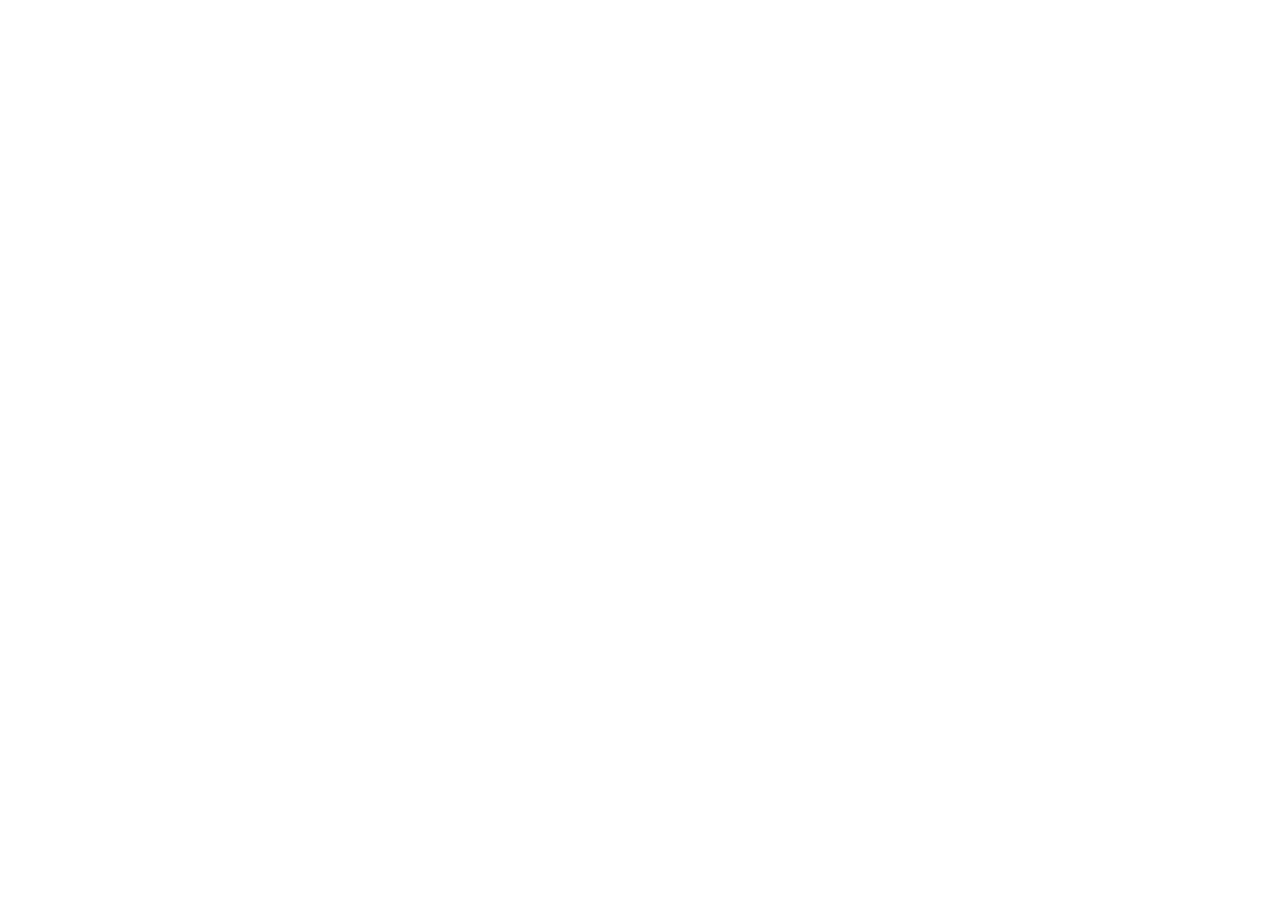
==== commit e78856a5: "Updates" ====
--- a/index.html
+++ b/index.html
@@ -1,20 +1,16 @@
 <!DOCTYPE html>
 <html lang="zh-CN">
 <head>
-  <link rel="manifest" href="/manifest.json" />
+  
 <meta name="apple-mobile-web-app-capable" content="yes" />
 <meta name="apple-mobile-web-app-title" content="黑胚检测" />
 <meta name="apple-mobile-web-app-status-bar-style" content="black-translucent" />
-<script>
-  if ('serviceWorker' in navigator) {
-    navigator.serviceWorker.register('/sw.js')
-  }
-</script>
+
   <meta charset="UTF-8" />
   <meta name="viewport" content="width=device-width, initial-scale=1.0" />
   <title>小麦籽粒黑胚率检测系统</title>
-  <script type="module" crossorigin src="/assets/index-BpzLw9i8.js"></script>
-  <link rel="stylesheet" crossorigin href="/assets/index-BL2ar_z1.css">
+  <script type="module" crossorigin src="/wheat-system/assets/index-C4LxP7NA.js"></script>
+  <link rel="stylesheet" crossorigin href="/wheat-system/assets/index-BL2ar_z1.css">
 </head>
 <body>
   <div id="app"></div>
